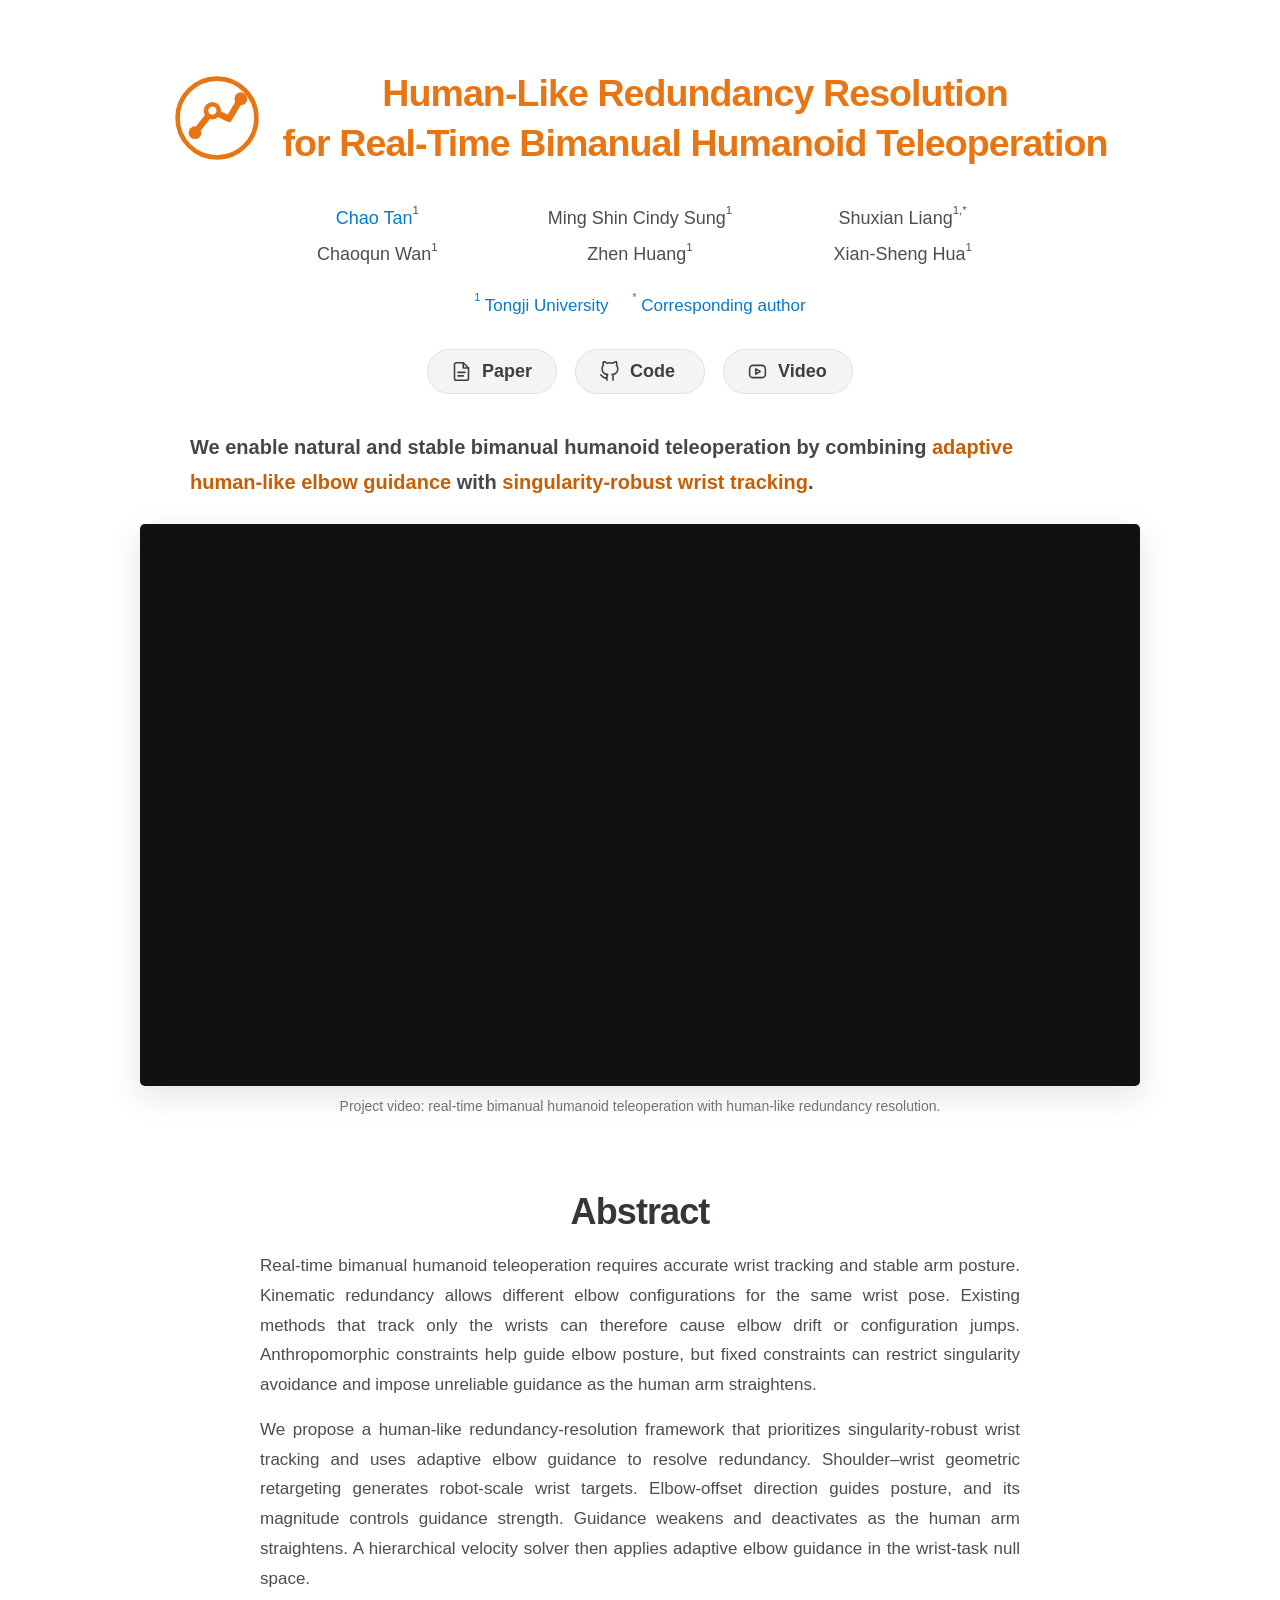
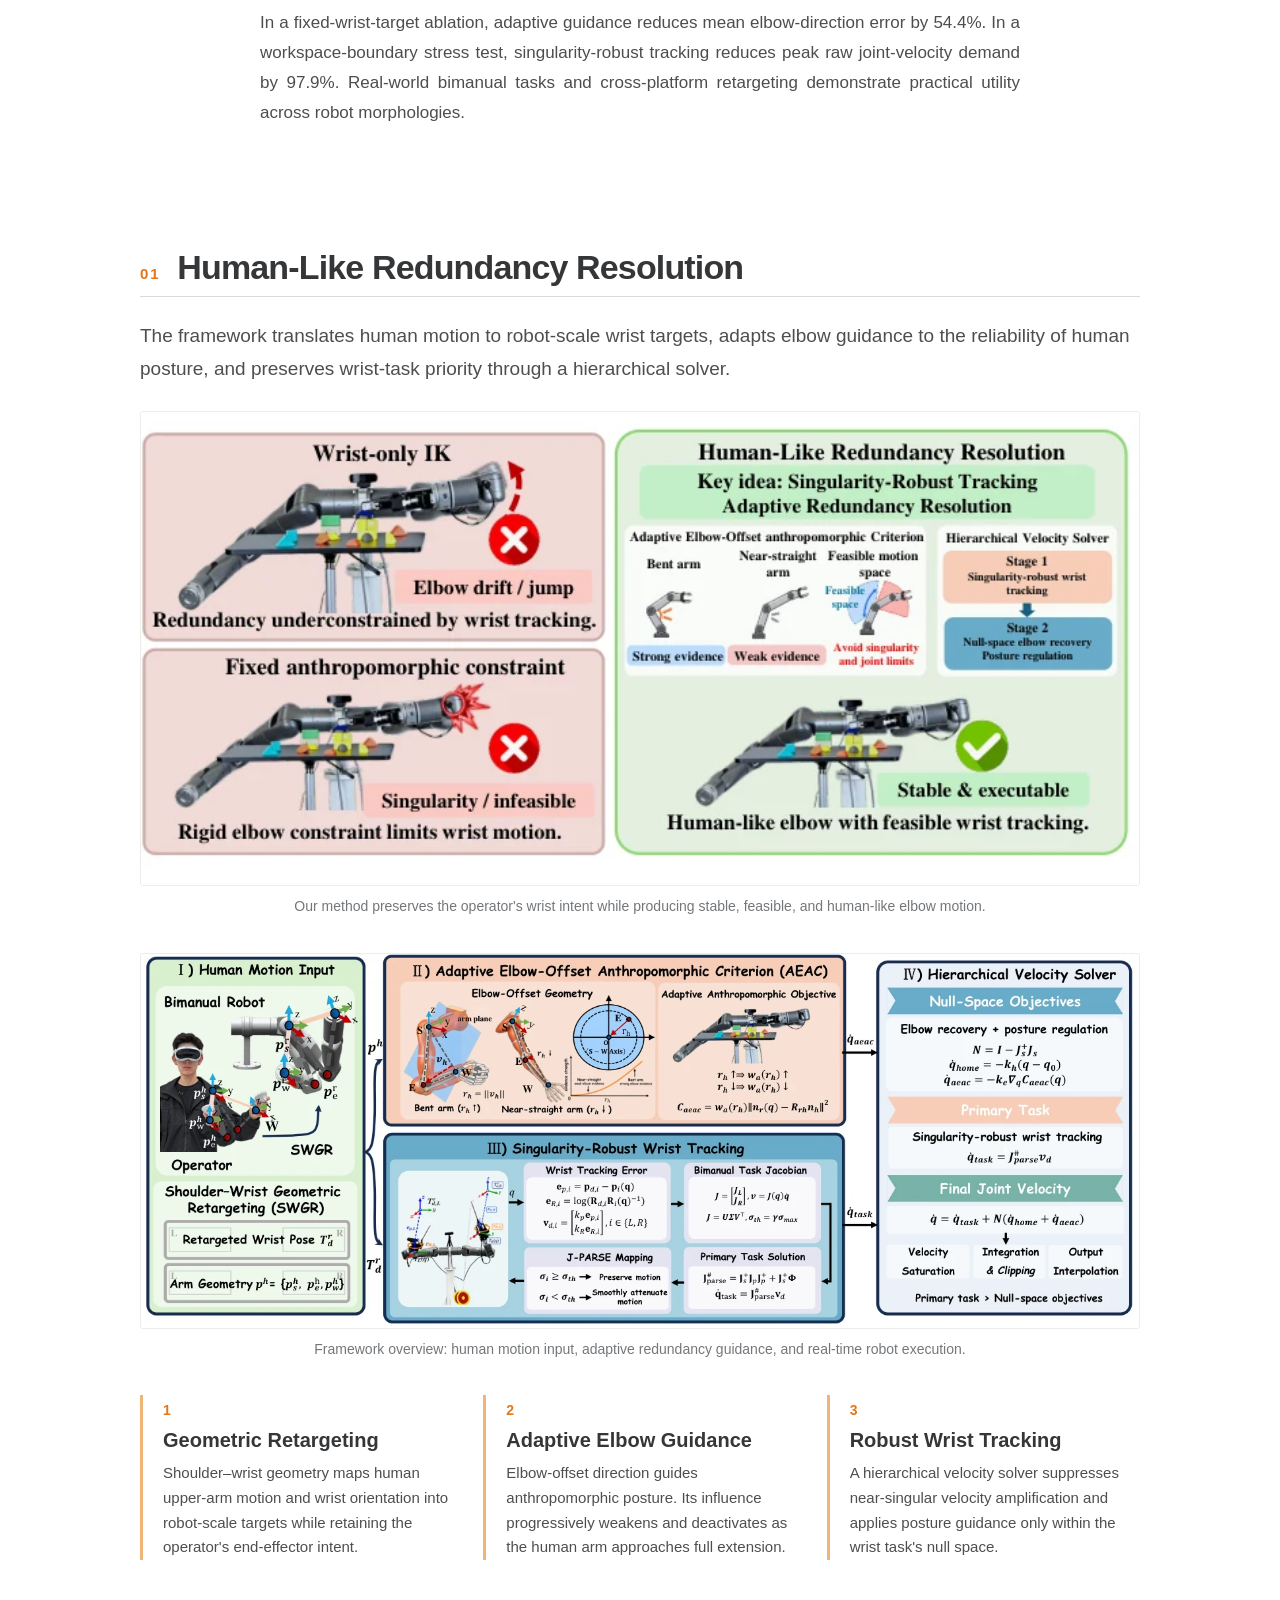
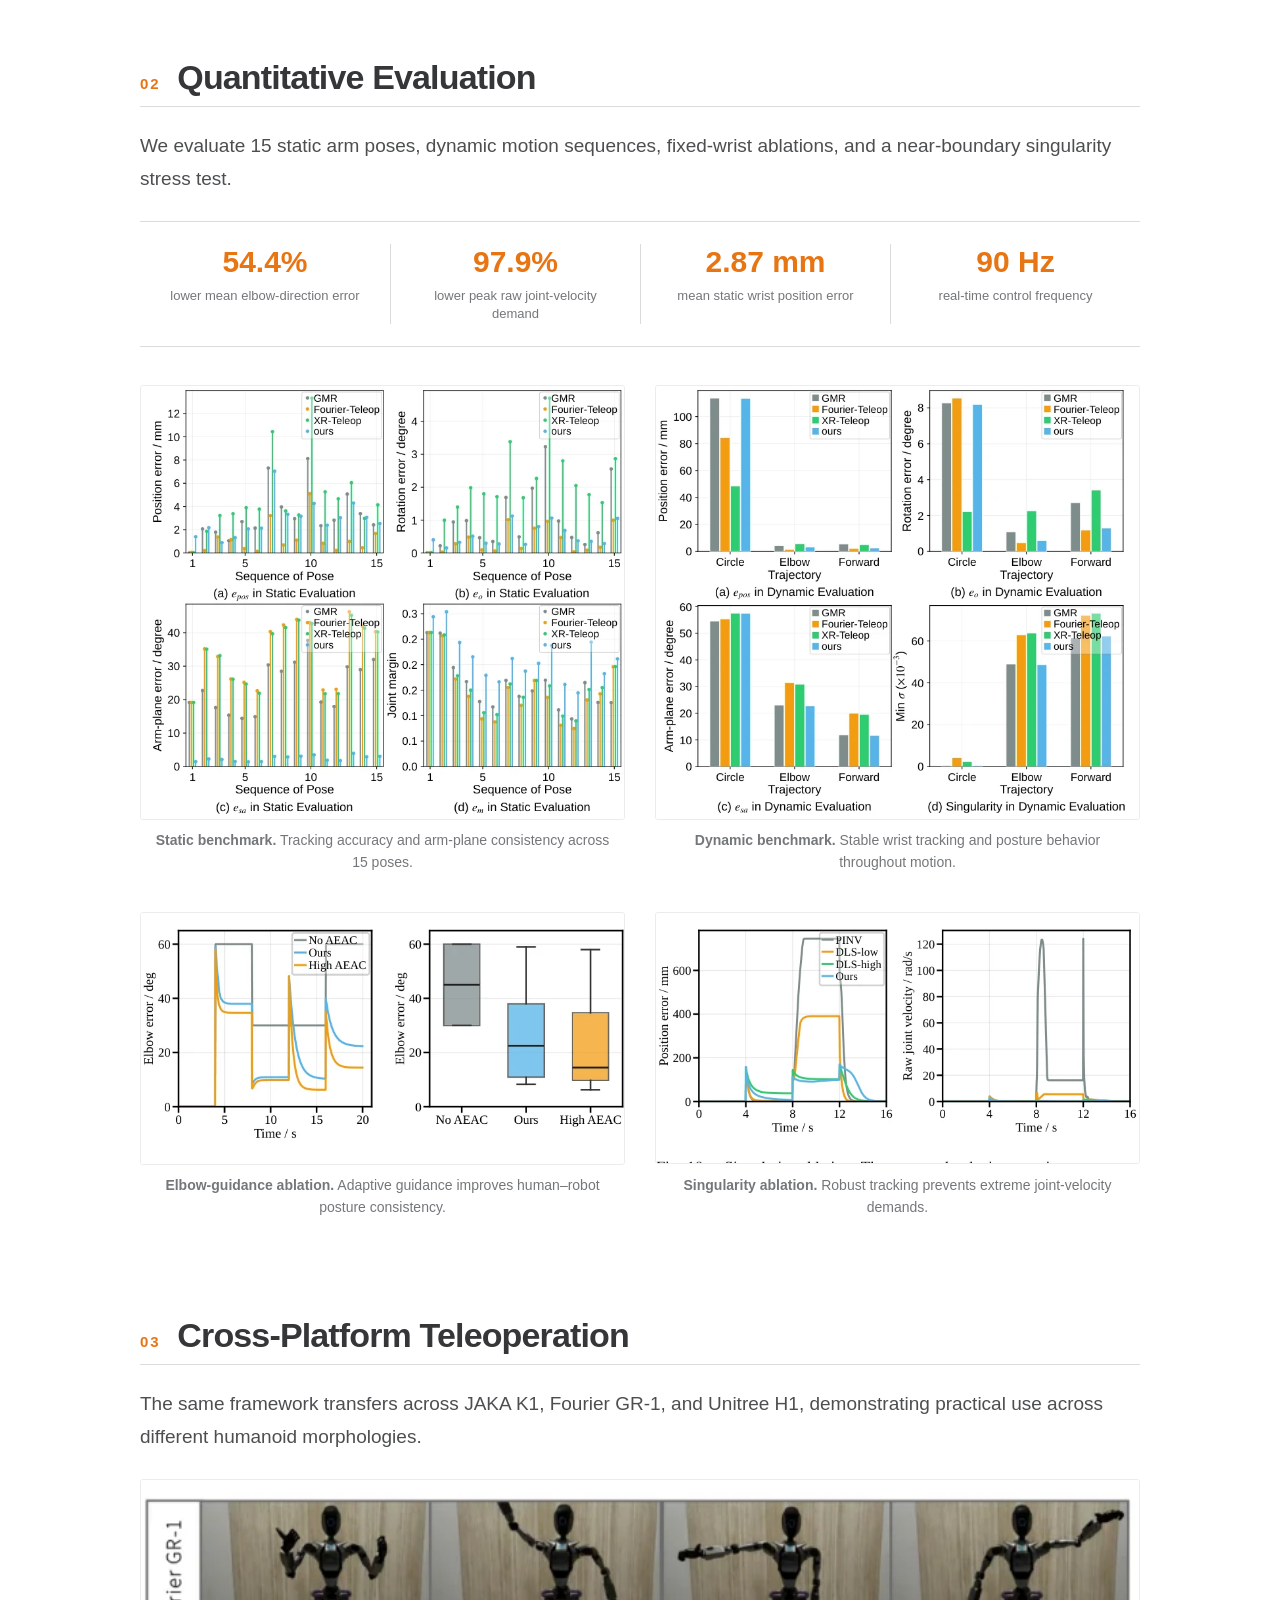
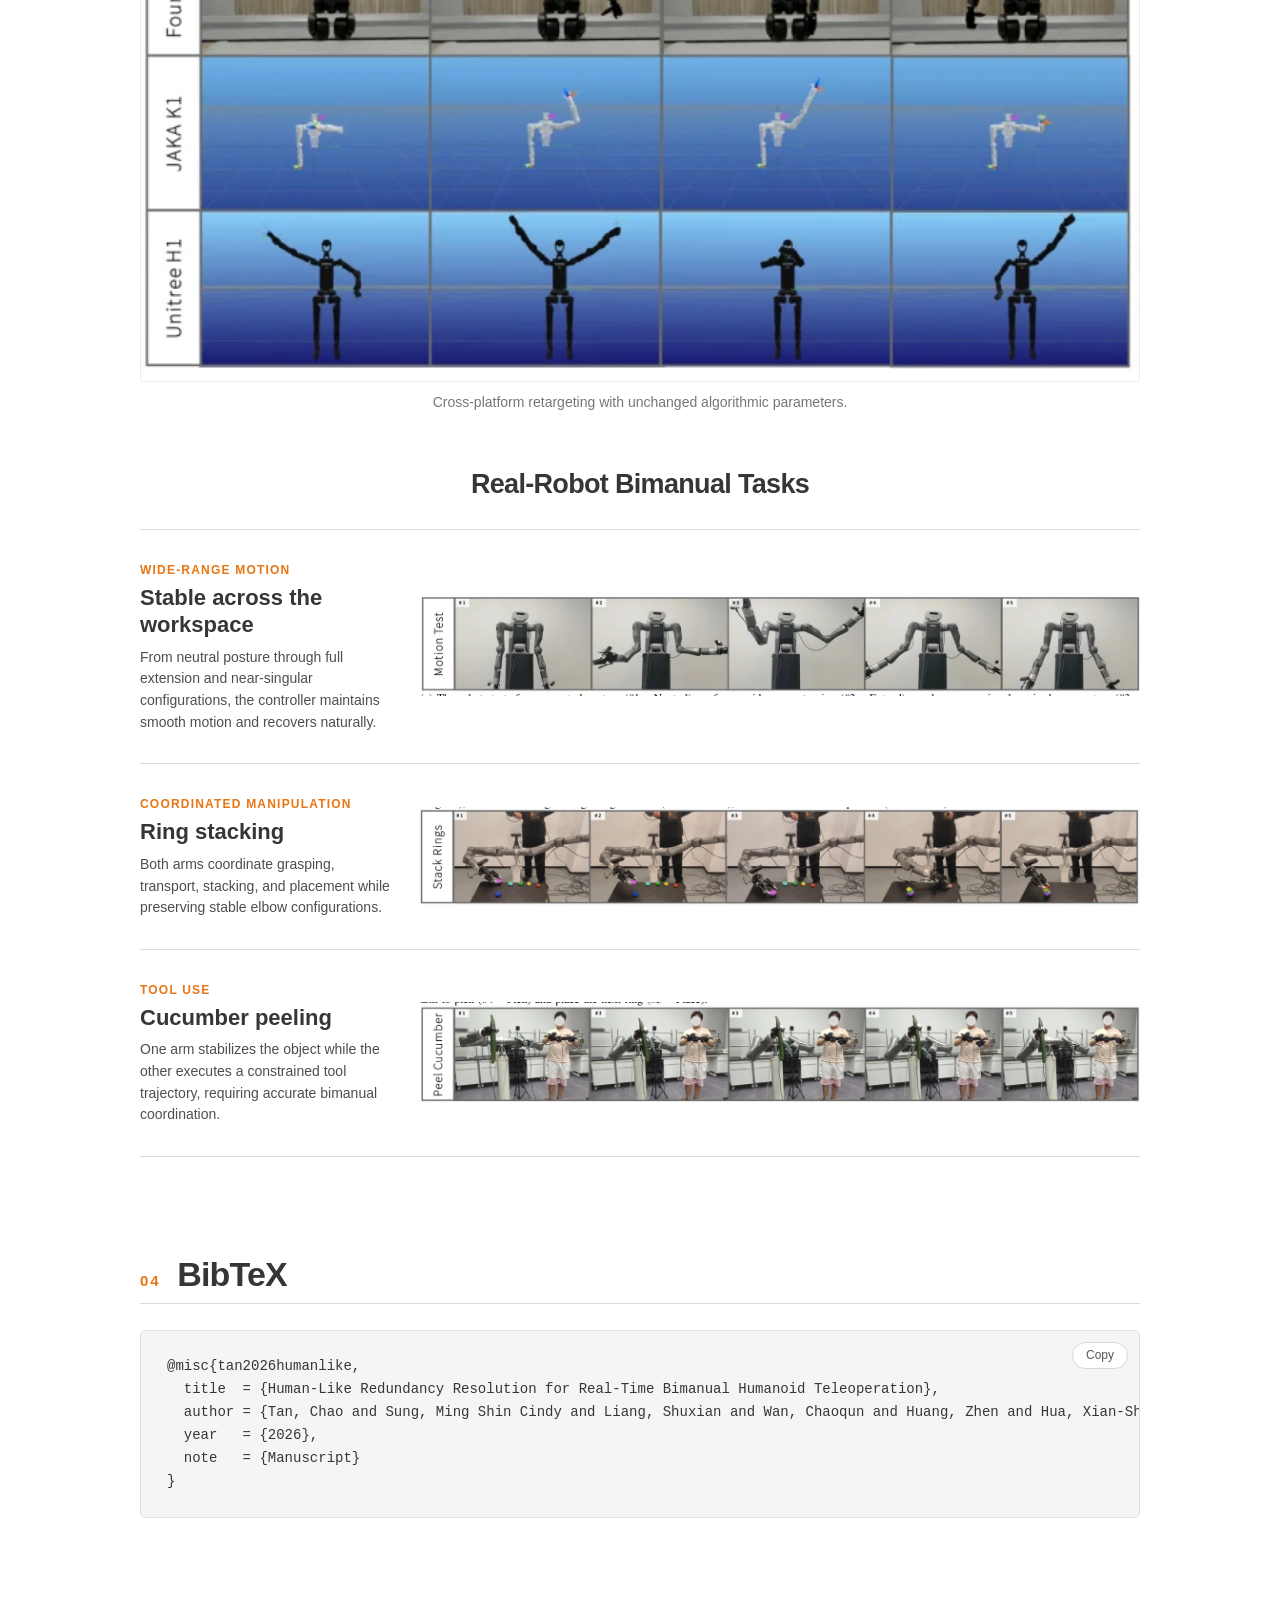
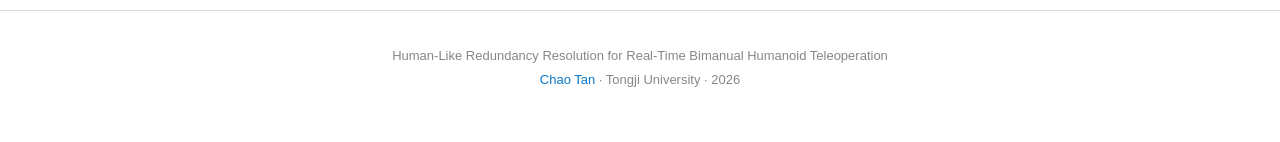
==== projects/human-like-redundancy/index.html @ f8145eb4 "Add project video to research page" ====
<!doctype html>
<html lang="en">
<head>
  <meta charset="utf-8">
  <meta name="viewport" content="width=device-width, initial-scale=1">
  <meta name="description" content="Human-Like Redundancy Resolution for Real-Time Bimanual Humanoid Teleoperation. Adaptive elbow guidance and singularity-robust wrist tracking for humanoid robots.">
  <meta property="og:title" content="Human-Like Redundancy Resolution | Bimanual Humanoid Teleoperation">
  <meta property="og:description" content="Adaptive redundancy resolution, singularity-robust wrist tracking, and real-time bimanual humanoid teleoperation.">
  <meta property="og:type" content="website">
  <meta property="og:image" content="assets/framework.webp">
  <meta property="og:url" content="https://chaotan2003.github.io/projects/human-like-redundancy/">
  <link rel="canonical" href="https://chaotan2003.github.io/projects/human-like-redundancy/">
  <title>Human-Like Redundancy Resolution</title>
  <link rel="stylesheet" href="styles.css">
  <script src="script.js" defer></script>
</head>
<body>
  <header class="hero">
    <div class="page-width">
      <div class="project-title">
        <svg class="project-mark" viewBox="0 0 96 96" role="img" aria-label="Stylized robot arm">
          <circle cx="48" cy="48" r="43" fill="none" stroke="currentColor" stroke-width="5"/>
          <path d="M24 64 43 40l18 9 13-22" fill="none" stroke="currentColor" stroke-width="7" stroke-linecap="round" stroke-linejoin="round"/>
          <circle cx="24" cy="64" r="7" fill="currentColor"/>
          <circle cx="43" cy="40" r="7" fill="white" stroke="currentColor" stroke-width="5"/>
          <circle cx="74" cy="27" r="7" fill="currentColor"/>
        </svg>
        <div>
          <h1>Human-Like Redundancy Resolution</h1>
          <p class="subtitle">for Real-Time Bimanual Humanoid Teleoperation</p>
        </div>
      </div>

      <div class="authors" aria-label="Authors">
        <div><a href="https://chaotan2003.github.io/" target="_blank" rel="noopener">Chao Tan</a><sup>1</sup></div>
        <div>Ming Shin Cindy Sung<sup>1</sup></div>
        <div>Shuxian Liang<sup>1,*</sup></div>
        <div>Chaoqun Wan<sup>1</sup></div>
        <div>Zhen Huang<sup>1</sup></div>
        <div>Xian-Sheng Hua<sup>1</sup></div>
      </div>

      <p class="affiliations"><sup>1</sup> Tongji University <span aria-hidden="true">&nbsp;&nbsp;&nbsp;</span> <sup>*</sup> Corresponding author</p>

      <nav class="publication-links" aria-label="Project resources">
        <a class="resource-button" href="paper.pdf" target="_blank" rel="noopener">
          <svg viewBox="0 0 24 24" aria-hidden="true"><path d="M14 2H6a2 2 0 0 0-2 2v16a2 2 0 0 0 2 2h12a2 2 0 0 0 2-2V8z"/><path d="M14 2v6h6"/><path d="M8 13h8M8 17h6"/></svg>
          <span>Paper</span>
        </a>
        <a class="resource-button" href="https://github.com/IAIE-PhysicalAI/Bimanual-Teleoperation" target="_blank" rel="noopener">
          <svg viewBox="0 0 24 24" aria-hidden="true"><path d="M9 19c-5 1.5-5-2.5-7-3m14 6v-3.87a3.37 3.37 0 0 0-.94-2.61c3.14-.35 6.44-1.54 6.44-7A5.44 5.44 0 0 0 20 4.77 5.07 5.07 0 0 0 19.91 1S18.73.65 16 2.48a13.38 13.38 0 0 0-7 0C6.27.65 5.09 1 5.09 1A5.07 5.07 0 0 0 5 4.77a5.44 5.44 0 0 0-1.5 3.78c0 5.42 3.3 6.61 6.44 7A3.37 3.37 0 0 0 9 18.13V22"/></svg>
          <span>Code</span>
        </a>
        <a class="resource-button" href="https://www.youtube.com/watch?v=6D62ZYvsyHY&t=41s" target="_blank" rel="noopener">
          <svg viewBox="0 0 24 24" aria-hidden="true"><rect x="3" y="5" width="18" height="14" rx="4"/><path d="m10 9 5 3-5 3z"/></svg>
          <span>Video</span>
        </a>
      </nav>

      <p class="paper-lead">We enable natural and stable bimanual humanoid teleoperation by combining <strong>adaptive human-like elbow guidance</strong> with <strong>singularity-robust wrist tracking</strong>.</p>

      <figure class="video-figure" id="video">
        <div class="video-frame">
          <iframe src="https://www.youtube-nocookie.com/embed/6D62ZYvsyHY?start=41&amp;rel=0" title="Human-Like Redundancy Resolution for Real-Time Bimanual Humanoid Teleoperation" loading="lazy" allow="accelerometer; autoplay; clipboard-write; encrypted-media; gyroscope; picture-in-picture; web-share" referrerpolicy="strict-origin-when-cross-origin" allowfullscreen></iframe>
        </div>
        <figcaption>Project video: real-time bimanual humanoid teleoperation with human-like redundancy resolution.</figcaption>
      </figure>
    </div>
  </header>

  <main>
    <section class="abstract-section page-width" id="abstract">
      <h2 class="centered-heading">Abstract</h2>
      <div class="abstract-copy">
        <p>Real-time bimanual humanoid teleoperation requires accurate wrist tracking and stable arm posture. Kinematic redundancy allows different elbow configurations for the same wrist pose. Existing methods that track only the wrists can therefore cause elbow drift or configuration jumps. Anthropomorphic constraints help guide elbow posture, but fixed constraints can restrict singularity avoidance and impose unreliable guidance as the human arm straightens.</p>
        <p>We propose a human-like redundancy-resolution framework that prioritizes singularity-robust wrist tracking and uses adaptive elbow guidance to resolve redundancy. Shoulder&ndash;wrist geometric retargeting generates robot-scale wrist targets. Elbow-offset direction guides posture, and its magnitude controls guidance strength. Guidance weakens and deactivates as the human arm straightens. A hierarchical velocity solver then applies adaptive elbow guidance in the wrist-task null space.</p>
        <p>In a fixed-wrist-target ablation, adaptive guidance reduces mean elbow-direction error by 54.4%. In a workspace-boundary stress test, singularity-robust tracking reduces peak raw joint-velocity demand by 97.9%. Real-world bimanual tasks and cross-platform retargeting demonstrate practical utility across robot morphologies.</p>
      </div>
    </section>

    <section class="content-section page-width" id="method">
      <div class="section-heading">
        <p class="section-index">01</p>
        <h2>Human-Like Redundancy Resolution</h2>
      </div>
      <p class="section-intro">The framework translates human motion to robot-scale wrist targets, adapts elbow guidance to the reliability of human posture, and preserves wrist-task priority through a hierarchical solver.</p>
      <figure class="full-figure">
        <img src="assets/motivation.webp" loading="lazy" alt="Comparison of wrist-only inverse kinematics, fixed anthropomorphic constraints, and the proposed human-like redundancy-resolution method">
        <figcaption>Our method preserves the operator's wrist intent while producing stable, feasible, and human-like elbow motion.</figcaption>
      </figure>
      <figure class="full-figure">
        <img src="assets/framework.webp" loading="lazy" alt="Overview of shoulder-wrist geometric retargeting, adaptive elbow-offset guidance, singularity-robust wrist tracking, and the hierarchical solver">
        <figcaption>Framework overview: human motion input, adaptive redundancy guidance, and real-time robot execution.</figcaption>
      </figure>

      <div class="method-grid">
        <article>
          <span class="method-number">1</span>
          <h3>Geometric Retargeting</h3>
          <p>Shoulder&ndash;wrist geometry maps human upper-arm motion and wrist orientation into robot-scale targets while retaining the operator's end-effector intent.</p>
        </article>
        <article>
          <span class="method-number">2</span>
          <h3>Adaptive Elbow Guidance</h3>
          <p>Elbow-offset direction guides anthropomorphic posture. Its influence progressively weakens and deactivates as the human arm approaches full extension.</p>
        </article>
        <article>
          <span class="method-number">3</span>
          <h3>Robust Wrist Tracking</h3>
          <p>A hierarchical velocity solver suppresses near-singular velocity amplification and applies posture guidance only within the wrist task's null space.</p>
        </article>
      </div>
    </section>

    <section class="content-section page-width" id="results">
      <div class="section-heading">
        <p class="section-index">02</p>
        <h2>Quantitative Evaluation</h2>
      </div>
      <p class="section-intro">We evaluate 15 static arm poses, dynamic motion sequences, fixed-wrist ablations, and a near-boundary singularity stress test.</p>

      <div class="metrics" aria-label="Key results">
        <div><strong>54.4%</strong><span>lower mean elbow-direction error</span></div>
        <div><strong>97.9%</strong><span>lower peak raw joint-velocity demand</span></div>
        <div><strong>2.87 mm</strong><span>mean static wrist position error</span></div>
        <div><strong>90 Hz</strong><span>real-time control frequency</span></div>
      </div>

      <div class="figure-grid">
        <figure>
          <img src="assets/static_benchmarks.webp" loading="lazy" alt="Static position, rotation, arm-plane error, and joint margin plots">
          <figcaption><strong>Static benchmark.</strong> Tracking accuracy and arm-plane consistency across 15 poses.</figcaption>
        </figure>
        <figure>
          <img src="assets/dynamic_benchmarks.webp" loading="lazy" alt="Dynamic position and rotation error, arm-plane error, and singularity margin comparison">
          <figcaption><strong>Dynamic benchmark.</strong> Stable wrist tracking and posture behavior throughout motion.</figcaption>
        </figure>
        <figure>
          <img src="assets/elbow_ablation.webp" loading="lazy" alt="Elbow-direction error ablation plots">
          <figcaption><strong>Elbow-guidance ablation.</strong> Adaptive guidance improves human&ndash;robot posture consistency.</figcaption>
        </figure>
        <figure>
          <img src="assets/singularity_ablation.webp" loading="lazy" alt="Joint-velocity comparison near a singularity">
          <figcaption><strong>Singularity ablation.</strong> Robust tracking prevents extreme joint-velocity demands.</figcaption>
        </figure>
      </div>
    </section>

    <section class="content-section page-width" id="experiments">
      <div class="section-heading">
        <p class="section-index">03</p>
        <h2>Cross-Platform Teleoperation</h2>
      </div>
      <p class="section-intro">The same framework transfers across JAKA K1, Fourier GR-1, and Unitree H1, demonstrating practical use across different humanoid morphologies.</p>
      <figure class="full-figure">
        <img src="assets/cross_platform.webp" loading="lazy" alt="Cross-platform retargeting on Fourier GR-1, JAKA K1, and Unitree H1">
        <figcaption>Cross-platform retargeting with unchanged algorithmic parameters.</figcaption>
      </figure>

      <h3 class="centered-subheading">Real-Robot Bimanual Tasks</h3>
      <div class="demo-list">
        <article class="demo-row">
          <div class="demo-copy">
            <p class="demo-label">Wide-range motion</p>
            <h3>Stable across the workspace</h3>
            <p>From neutral posture through full extension and near-singular configurations, the controller maintains smooth motion and recovers naturally.</p>
          </div>
          <img src="assets/motion_test.webp" loading="lazy" alt="Five stages of a wide-range robot arm motion test">
        </article>
        <article class="demo-row">
          <div class="demo-copy">
            <p class="demo-label">Coordinated manipulation</p>
            <h3>Ring stacking</h3>
            <p>Both arms coordinate grasping, transport, stacking, and placement while preserving stable elbow configurations.</p>
          </div>
          <img src="assets/stack_rings.webp" loading="lazy" alt="Five stages of a bimanual ring-stacking task">
        </article>
        <article class="demo-row">
          <div class="demo-copy">
            <p class="demo-label">Tool use</p>
            <h3>Cucumber peeling</h3>
            <p>One arm stabilizes the object while the other executes a constrained tool trajectory, requiring accurate bimanual coordination.</p>
          </div>
          <img src="assets/peel_cucumber.webp" loading="lazy" alt="Five stages of a bimanual cucumber-peeling task">
        </article>
      </div>
    </section>

    <section class="content-section page-width" id="bibtex">
      <div class="section-heading">
        <p class="section-index">04</p>
        <h2>BibTeX</h2>
      </div>
      <div class="bibtex-wrap">
        <button class="copy-button" type="button" aria-label="Copy BibTeX">Copy</button>
        <pre><code id="bibtex-code">@misc{tan2026humanlike,
  title  = {Human-Like Redundancy Resolution for Real-Time Bimanual Humanoid Teleoperation},
  author = {Tan, Chao and Sung, Ming Shin Cindy and Liang, Shuxian and Wan, Chaoqun and Huang, Zhen and Hua, Xian-Sheng},
  year   = {2026},
  note   = {Manuscript}
}</code></pre>
      </div>
    </section>
  </main>

  <footer class="footer">
    <div class="page-width">
      <p>Human-Like Redundancy Resolution for Real-Time Bimanual Humanoid Teleoperation</p>
      <p><a href="https://chaotan2003.github.io/" target="_blank" rel="noopener">Chao Tan</a> · Tongji University · 2026</p>
    </div>
  </footer>
</body>
</html>
---- projects/human-like-redundancy/styles.css ----
:root {
  --accent: #e87513;
  --accent-dark: #c75d05;
  --link: #0878c9;
  --ink: #343638;
  --body: #4c4e50;
  --muted: #74777a;
  --line: #d9dbdd;
  --soft: #f5f5f4;
  --page: 1000px;
}

* { box-sizing: border-box; }

html { scroll-behavior: smooth; }

body {
  margin: 0;
  color: var(--body);
  background: #fff;
  font-family: Arial, "Helvetica Neue", Helvetica, sans-serif;
  font-size: 17px;
  line-height: 1.75;
  -webkit-font-smoothing: antialiased;
}

a {
  color: var(--link);
  text-decoration: none;
}

a:hover { text-decoration: underline; }

img {
  display: block;
  max-width: 100%;
}

sup {
  position: relative;
  top: -0.25em;
  font-size: 0.64em;
  line-height: 0;
}

.page-width {
  width: min(var(--page), calc(100% - 48px));
  margin-inline: auto;
}

.hero { padding: 72px 0 30px; }

.project-title {
  display: flex;
  align-items: center;
  justify-content: center;
  gap: 22px;
  color: var(--accent);
  text-align: center;
}

.project-mark {
  width: 88px;
  height: 88px;
  flex: 0 0 auto;
}

h1 {
  margin: 0;
  font-size: clamp(2rem, 3.2vw, 2.35rem);
  font-weight: 700;
  letter-spacing: -0.025em;
  line-height: 1.12;
}

.subtitle {
  margin: 8px 0 0;
  font-size: clamp(2rem, 3.2vw, 2.35rem);
  font-weight: 700;
  letter-spacing: -0.025em;
  line-height: 1.12;
}

.authors {
  display: grid;
  grid-template-columns: repeat(3, minmax(0, 1fr));
  gap: 12px 28px;
  max-width: 760px;
  margin: 42px auto 0;
  font-size: 18px;
  line-height: 1.35;
  text-align: center;
}

.affiliations {
  margin: 24px 0 0;
  color: var(--link);
  font-size: 17px;
  text-align: center;
}

.publication-links {
  display: flex;
  flex-wrap: wrap;
  justify-content: center;
  gap: 18px;
  margin: 28px 0 0;
}

.resource-button {
  display: inline-flex;
  align-items: center;
  gap: 10px;
  min-width: 130px;
  padding: 9px 23px;
  border: 1px solid #e0e1e2;
  border-radius: 999px;
  color: #3d3e40;
  background: #f4f4f3;
  font-size: 18px;
  font-weight: 600;
  line-height: 1.4;
  transition: transform 160ms ease, background 160ms ease, box-shadow 160ms ease;
}

.resource-button:hover {
  transform: translateY(-1px);
  background: #fff;
  box-shadow: 0 6px 18px rgba(20, 24, 28, 0.1);
  text-decoration: none;
}

.resource-button svg {
  width: 21px;
  height: 21px;
  fill: none;
  stroke: currentColor;
  stroke-width: 1.8;
  stroke-linecap: round;
  stroke-linejoin: round;
}

.paper-lead {
  max-width: 900px;
  margin: 36px auto 24px;
  color: #454749;
  font-size: 20px;
  font-weight: 700;
  line-height: 1.75;
  text-align: left;
}

.paper-lead strong { color: var(--accent-dark); }

figure { margin: 0; }

.video-figure { scroll-margin-top: 24px; }

.video-frame {
  position: relative;
  overflow: hidden;
  aspect-ratio: 16 / 9;
  border-radius: 5px;
  background: #101112;
  box-shadow: 0 10px 32px rgba(20, 24, 28, 0.12);
}

.video-frame iframe {
  position: absolute;
  inset: 0;
  width: 100%;
  height: 100%;
  border: 0;
}

figcaption {
  padding: 10px 14px 0;
  color: var(--muted);
  font-size: 14px;
  line-height: 1.55;
  text-align: center;
}

.abstract-section { padding: 42px 0 58px; }

.centered-heading,
.centered-subheading {
  margin: 0;
  color: var(--ink);
  font-size: 36px;
  font-weight: 800;
  letter-spacing: -0.025em;
  line-height: 1.2;
  text-align: center;
}

.abstract-copy {
  width: min(760px, 100%);
  margin: 18px auto 0;
  color: #4c4e4e;
  text-align: justify;
}

.abstract-copy p { margin: 0 0 15px; }

.content-section {
  padding: 46px 0 50px;
  scroll-margin-top: 24px;
}

.section-heading {
  display: flex;
  align-items: baseline;
  gap: 17px;
  padding-bottom: 7px;
  border-bottom: 1px solid var(--line);
}

.section-heading h2 {
  margin: 0;
  color: var(--ink);
  font-size: 34px;
  font-weight: 800;
  letter-spacing: -0.025em;
  line-height: 1.25;
}

.section-index {
  margin: 0;
  color: var(--accent);
  font-size: 15px;
  font-weight: 800;
  letter-spacing: 0.12em;
}

.section-intro {
  margin: 22px 0 26px;
  font-size: 19px;
  line-height: 1.75;
}

.full-figure { margin: 24px 0 35px; }

.full-figure img {
  width: 100%;
  border: 1px solid #ececeb;
  border-radius: 3px;
}

.method-grid {
  display: grid;
  grid-template-columns: repeat(3, minmax(0, 1fr));
  gap: 30px;
  margin-top: 30px;
}

.method-grid article {
  position: relative;
  padding-left: 20px;
  border-left: 3px solid #f0b579;
}

.method-number {
  color: var(--accent);
  font-size: 14px;
  font-weight: 800;
}

.method-grid h3 {
  margin: 2px 0 8px;
  color: var(--ink);
  font-size: 20px;
  line-height: 1.3;
}

.method-grid p {
  margin: 0;
  font-size: 15px;
  line-height: 1.65;
}

.metrics {
  display: grid;
  grid-template-columns: repeat(4, minmax(0, 1fr));
  margin: 26px 0 38px;
  padding: 22px 0;
  border-block: 1px solid var(--line);
}

.metrics div {
  padding: 0 18px;
  text-align: center;
}

.metrics div + div { border-left: 1px solid var(--line); }

.metrics strong {
  display: block;
  color: var(--accent);
  font-size: 30px;
  line-height: 1.2;
}

.metrics span {
  display: block;
  margin-top: 7px;
  color: var(--muted);
  font-size: 13px;
  line-height: 1.4;
}

.figure-grid {
  display: grid;
  grid-template-columns: repeat(2, minmax(0, 1fr));
  gap: 38px 30px;
}

.figure-grid figure {
  display: flex;
  flex-direction: column;
}

.figure-grid img {
  width: 100%;
  border: 1px solid #ececeb;
  border-radius: 3px;
}

.figure-grid figcaption { margin-top: auto; }

.centered-subheading {
  margin-top: 54px;
  font-size: 27px;
}

.demo-list {
  margin-top: 28px;
  border-top: 1px solid var(--line);
}

.demo-row {
  display: grid;
  grid-template-columns: 250px 1fr;
  gap: 30px;
  align-items: center;
  padding: 30px 0;
  border-bottom: 1px solid var(--line);
}

.demo-row img {
  width: 100%;
  border-radius: 3px;
}

.demo-label {
  margin: 0 0 3px;
  color: var(--accent);
  font-size: 12px;
  font-weight: 800;
  letter-spacing: 0.1em;
  text-transform: uppercase;
}

.demo-copy h3 {
  margin: 0 0 8px;
  color: var(--ink);
  font-size: 22px;
  line-height: 1.25;
}

.demo-copy p:last-child {
  margin: 0;
  font-size: 14px;
  line-height: 1.55;
}

.bibtex-wrap {
  position: relative;
  margin-top: 26px;
}

.bibtex-wrap pre {
  overflow-x: auto;
  margin: 0;
  padding: 24px 26px;
  border: 1px solid #e0e1e2;
  border-radius: 5px;
  color: #343638;
  background: var(--soft);
  font-size: 14px;
  line-height: 1.65;
}

.bibtex-wrap code {
  font-family: "SFMono-Regular", Consolas, "Liberation Mono", Menlo, monospace;
}

.copy-button {
  position: absolute;
  top: 12px;
  right: 12px;
  padding: 5px 13px;
  border: 1px solid #d5d6d6;
  border-radius: 999px;
  color: #55585a;
  background: #fff;
  font: inherit;
  font-size: 12px;
  line-height: 1.3;
  cursor: pointer;
}

.copy-button:hover { background: #fafafa; }

.copy-button:focus-visible,
.resource-button:focus-visible,
a:focus-visible {
  outline: 3px solid rgba(8, 120, 201, 0.28);
  outline-offset: 3px;
}

.footer {
  margin-top: 42px;
  padding: 32px 0 42px;
  border-top: 1px solid var(--line);
  color: #858789;
  font-size: 13px;
  line-height: 1.6;
  text-align: center;
}

.footer p { margin: 3px 0; }

@media (max-width: 800px) {
  .hero { padding-top: 48px; }
  .project-mark { width: 70px; height: 70px; }
  .authors { max-width: 600px; }
  .method-grid { grid-template-columns: 1fr; gap: 22px; }
  .metrics { grid-template-columns: repeat(2, 1fr); row-gap: 22px; }
  .metrics div:nth-child(3) { border-left: 0; }
  .metrics div:nth-child(n + 3) { padding-top: 22px; border-top: 1px solid var(--line); }
  .demo-row { grid-template-columns: 1fr; gap: 18px; }
  .demo-copy { max-width: 560px; }
}

@media (max-width: 600px) {
  body { font-size: 16px; }
  .page-width { width: min(100% - 30px, var(--page)); }
  .hero { padding-top: 34px; }
  .project-title { display: block; }
  .project-mark { width: 60px; height: 60px; margin-bottom: 12px; }
  h1 { font-size: 1.65rem; }
  .subtitle { margin-top: 8px; font-size: 1.65rem; }
  .authors { grid-template-columns: repeat(2, minmax(0, 1fr)); gap: 13px 15px; margin-top: 32px; font-size: 15px; }
  .affiliations { font-size: 14px; }
  .publication-links { gap: 12px; }
  .resource-button { min-width: 118px; padding: 8px 19px; font-size: 16px; }
  .paper-lead { margin-top: 28px; font-size: 17px; line-height: 1.65; }
  .video-figure figcaption { text-align: left; }
  .abstract-section, .content-section { padding-block: 34px; }
  .centered-heading { font-size: 30px; }
  .abstract-copy { text-align: left; }
  .section-heading { gap: 11px; }
  .section-heading h2 { font-size: 27px; }
  .section-intro { font-size: 17px; }
  .metrics strong { font-size: 25px; }
  .metrics div { padding-inline: 10px; }
  .figure-grid { grid-template-columns: 1fr; gap: 32px; }
  .centered-subheading { margin-top: 40px; font-size: 24px; }
  .demo-row { padding-block: 24px; }
  .bibtex-wrap pre { padding: 48px 18px 20px; font-size: 12px; }
}

@media (prefers-reduced-motion: reduce) {
  html { scroll-behavior: auto; }
  .resource-button { transition: none; }
}
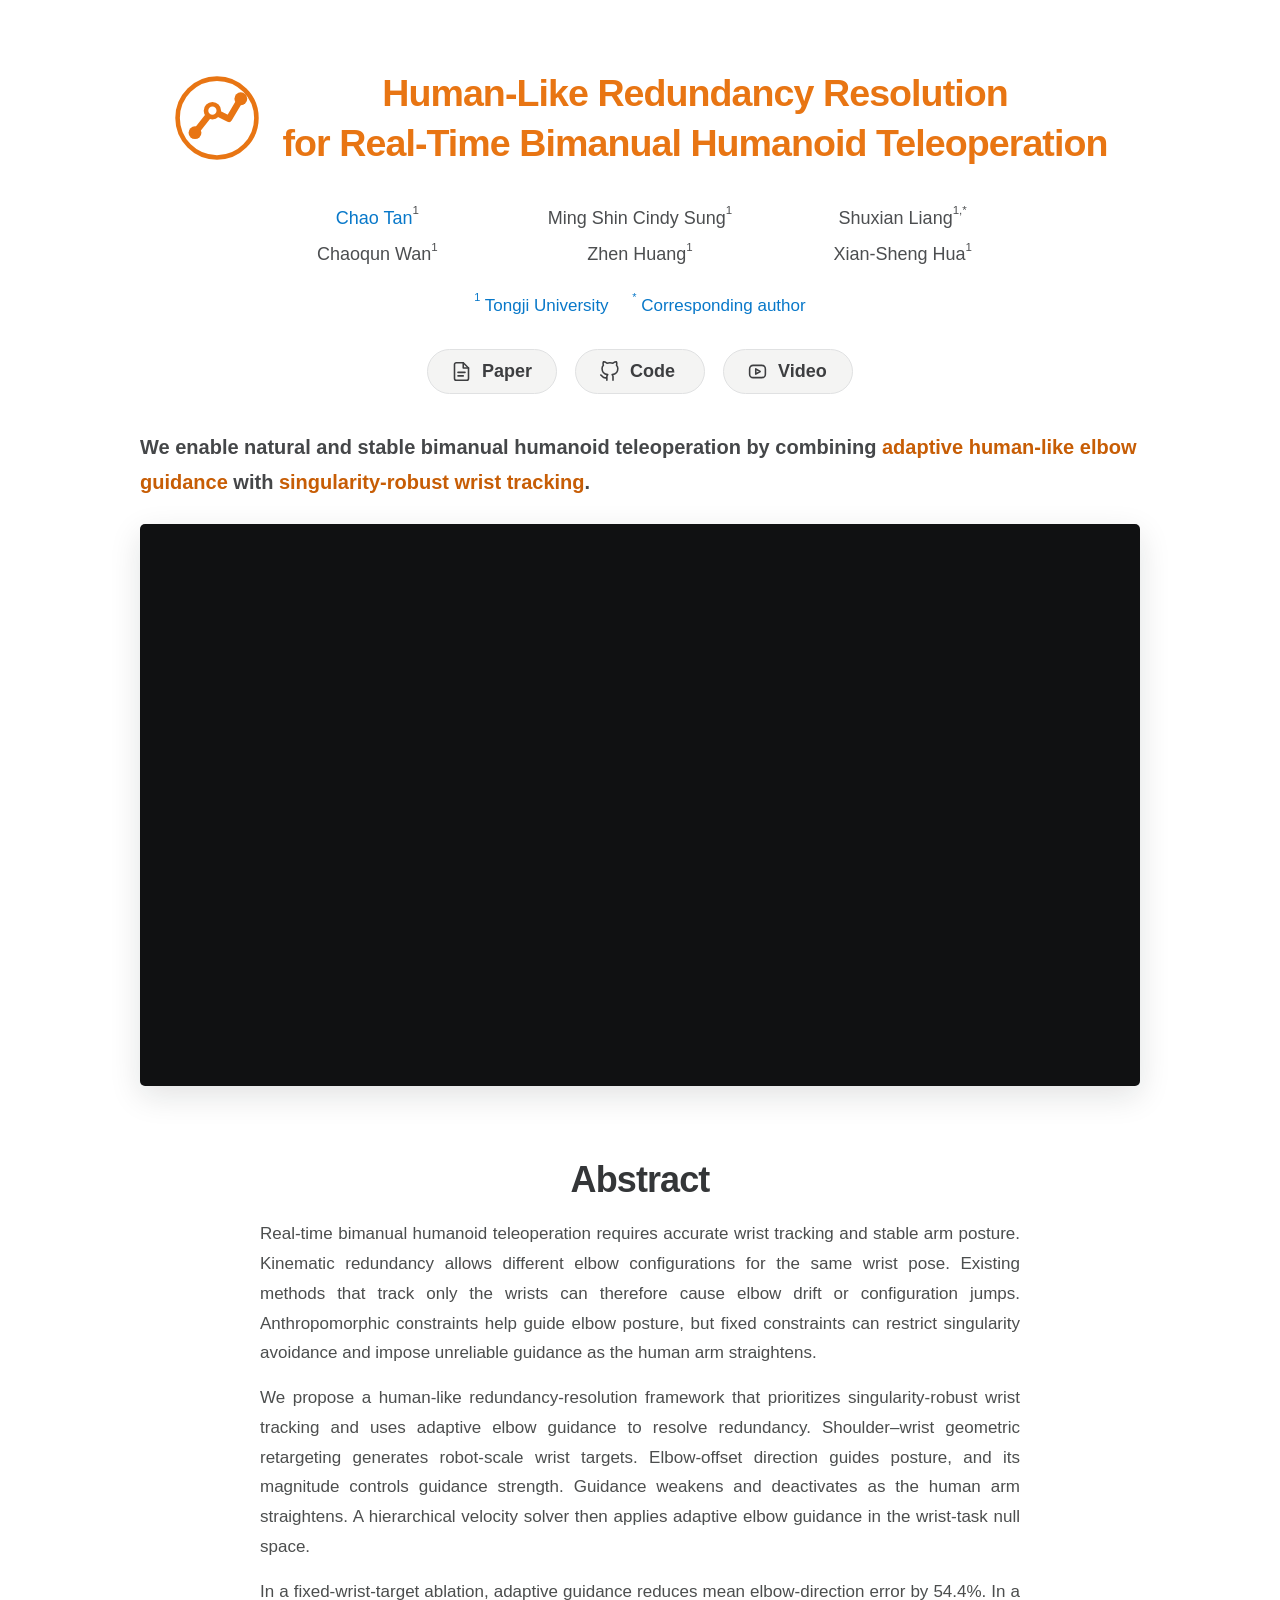
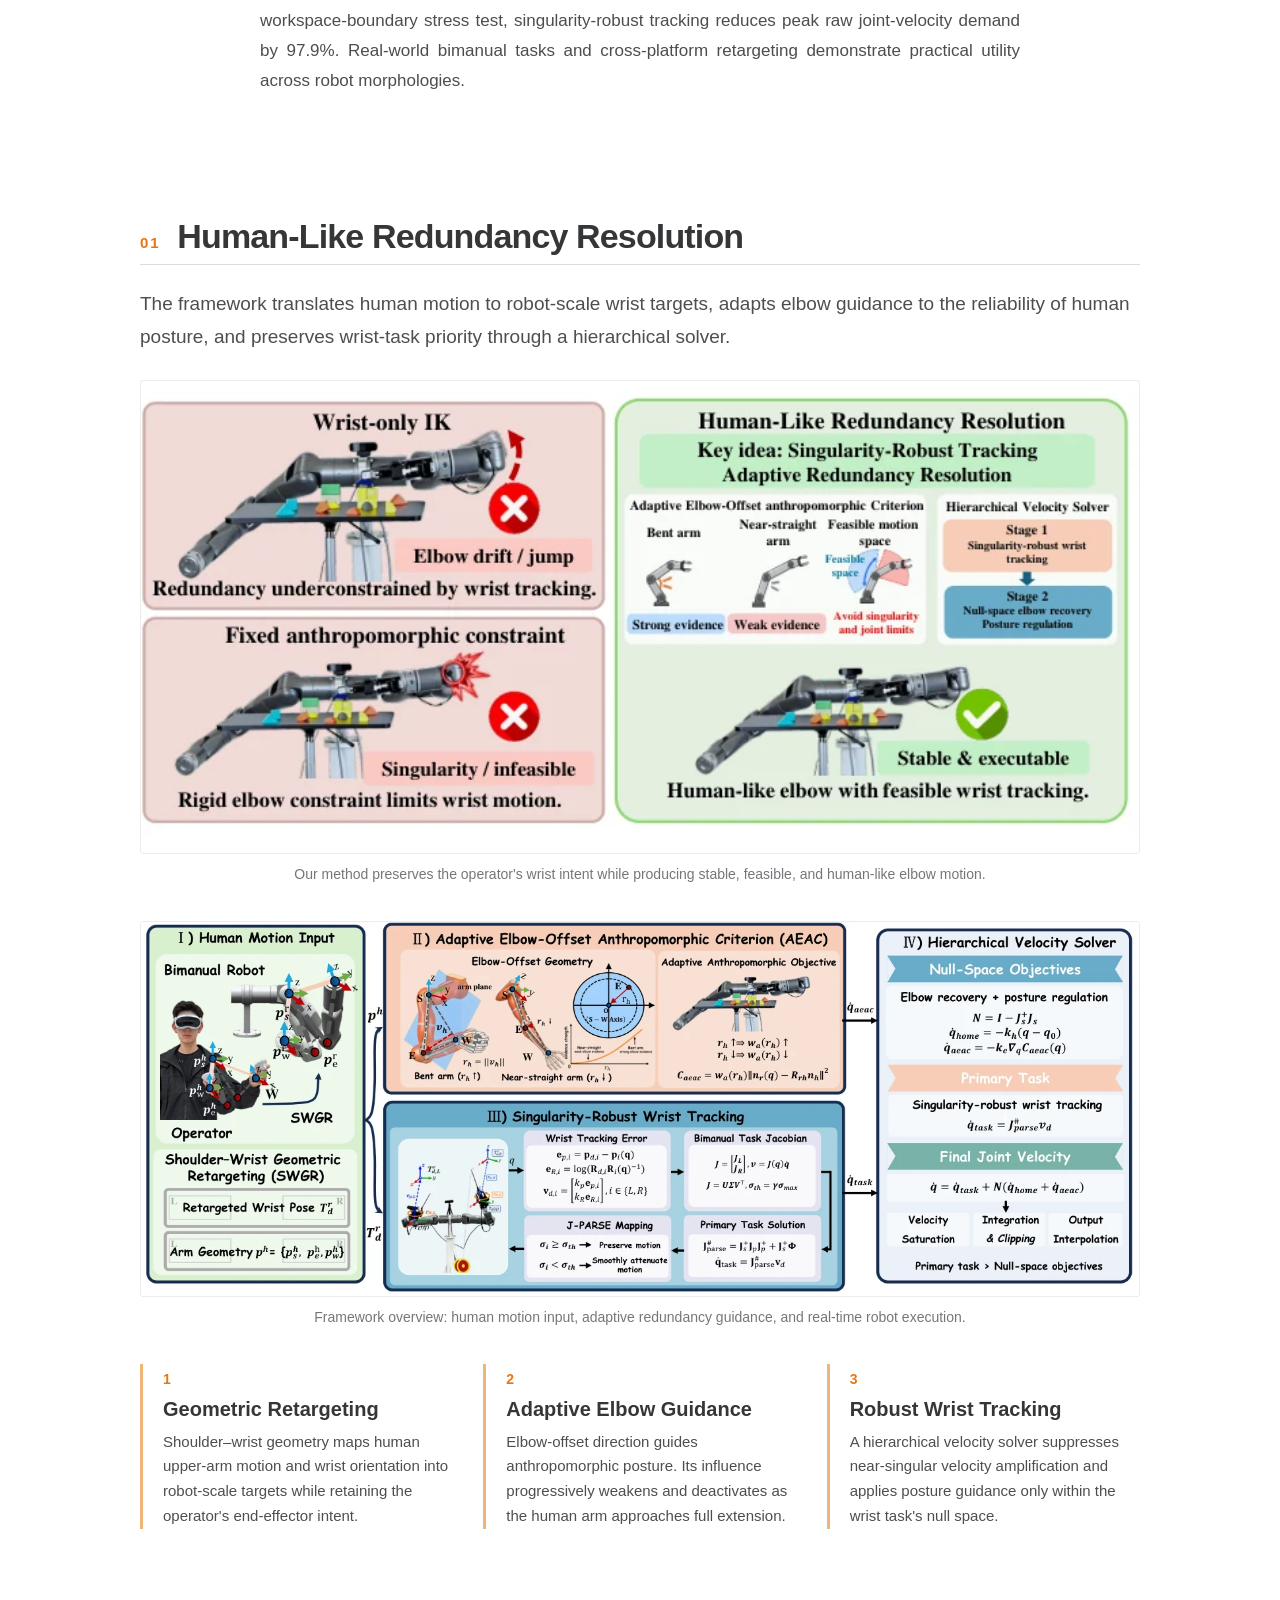
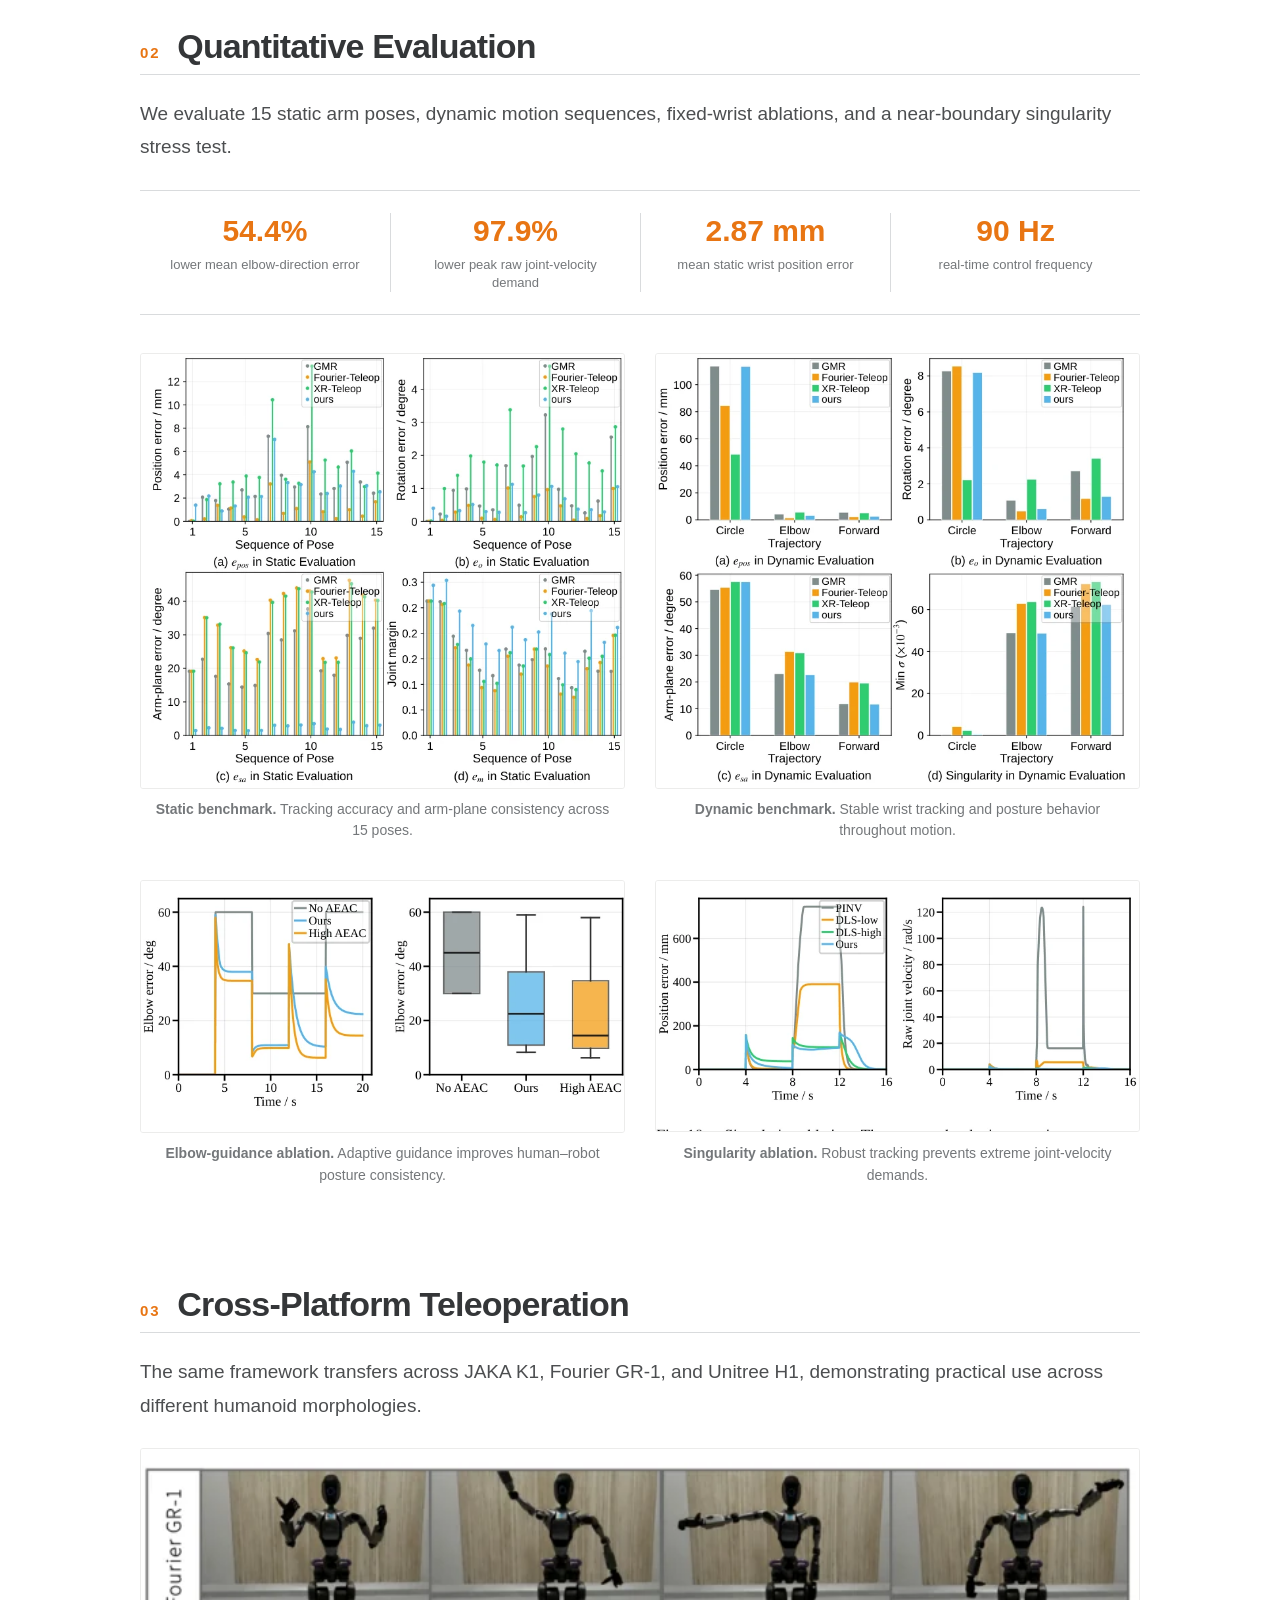
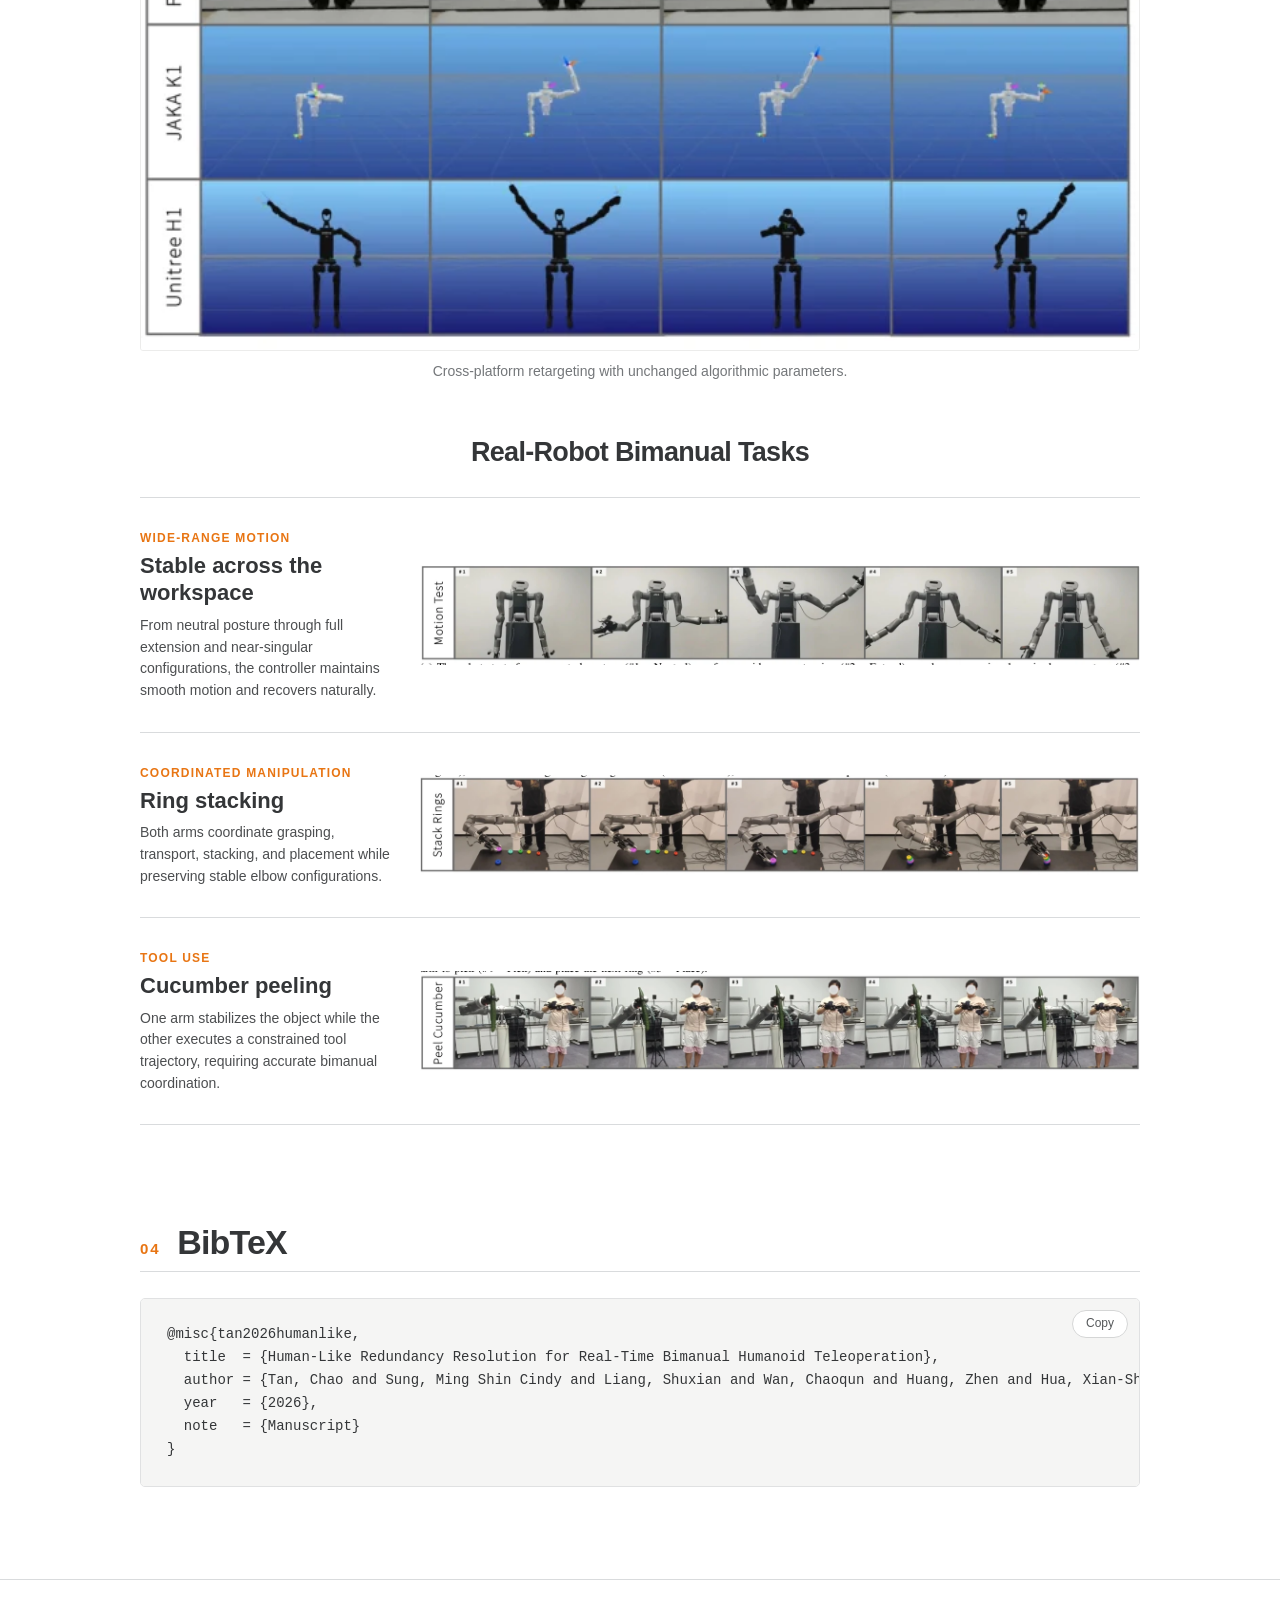
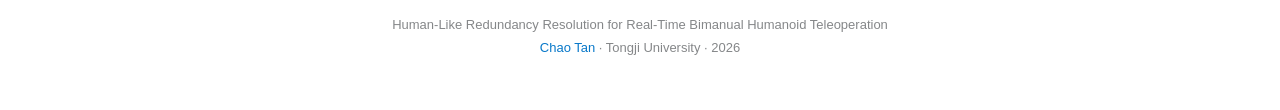
==== commit cf73a05e: "Align project summary with video" ====
--- a/projects/human-like-redundancy/index.html
+++ b/projects/human-like-redundancy/index.html
@@ -63,7 +63,6 @@
         <div class="video-frame">
           <iframe src="https://www.youtube-nocookie.com/embed/6D62ZYvsyHY?start=41&amp;rel=0" title="Human-Like Redundancy Resolution for Real-Time Bimanual Humanoid Teleoperation" loading="lazy" allow="accelerometer; autoplay; clipboard-write; encrypted-media; gyroscope; picture-in-picture; web-share" referrerpolicy="strict-origin-when-cross-origin" allowfullscreen></iframe>
         </div>
-        <figcaption>Project video: real-time bimanual humanoid teleoperation with human-like redundancy resolution.</figcaption>
       </figure>
     </div>
   </header>
--- a/projects/human-like-redundancy/styles.css
+++ b/projects/human-like-redundancy/styles.css
@@ -141,7 +141,7 @@
 }
 
 .paper-lead {
-  max-width: 900px;
+  width: 100%;
   margin: 36px auto 24px;
   color: #454749;
   font-size: 20px;
@@ -456,7 +456,6 @@
   .publication-links { gap: 12px; }
   .resource-button { min-width: 118px; padding: 8px 19px; font-size: 16px; }
   .paper-lead { margin-top: 28px; font-size: 17px; line-height: 1.65; }
-  .video-figure figcaption { text-align: left; }
   .abstract-section, .content-section { padding-block: 34px; }
   .centered-heading { font-size: 30px; }
   .abstract-copy { text-align: left; }
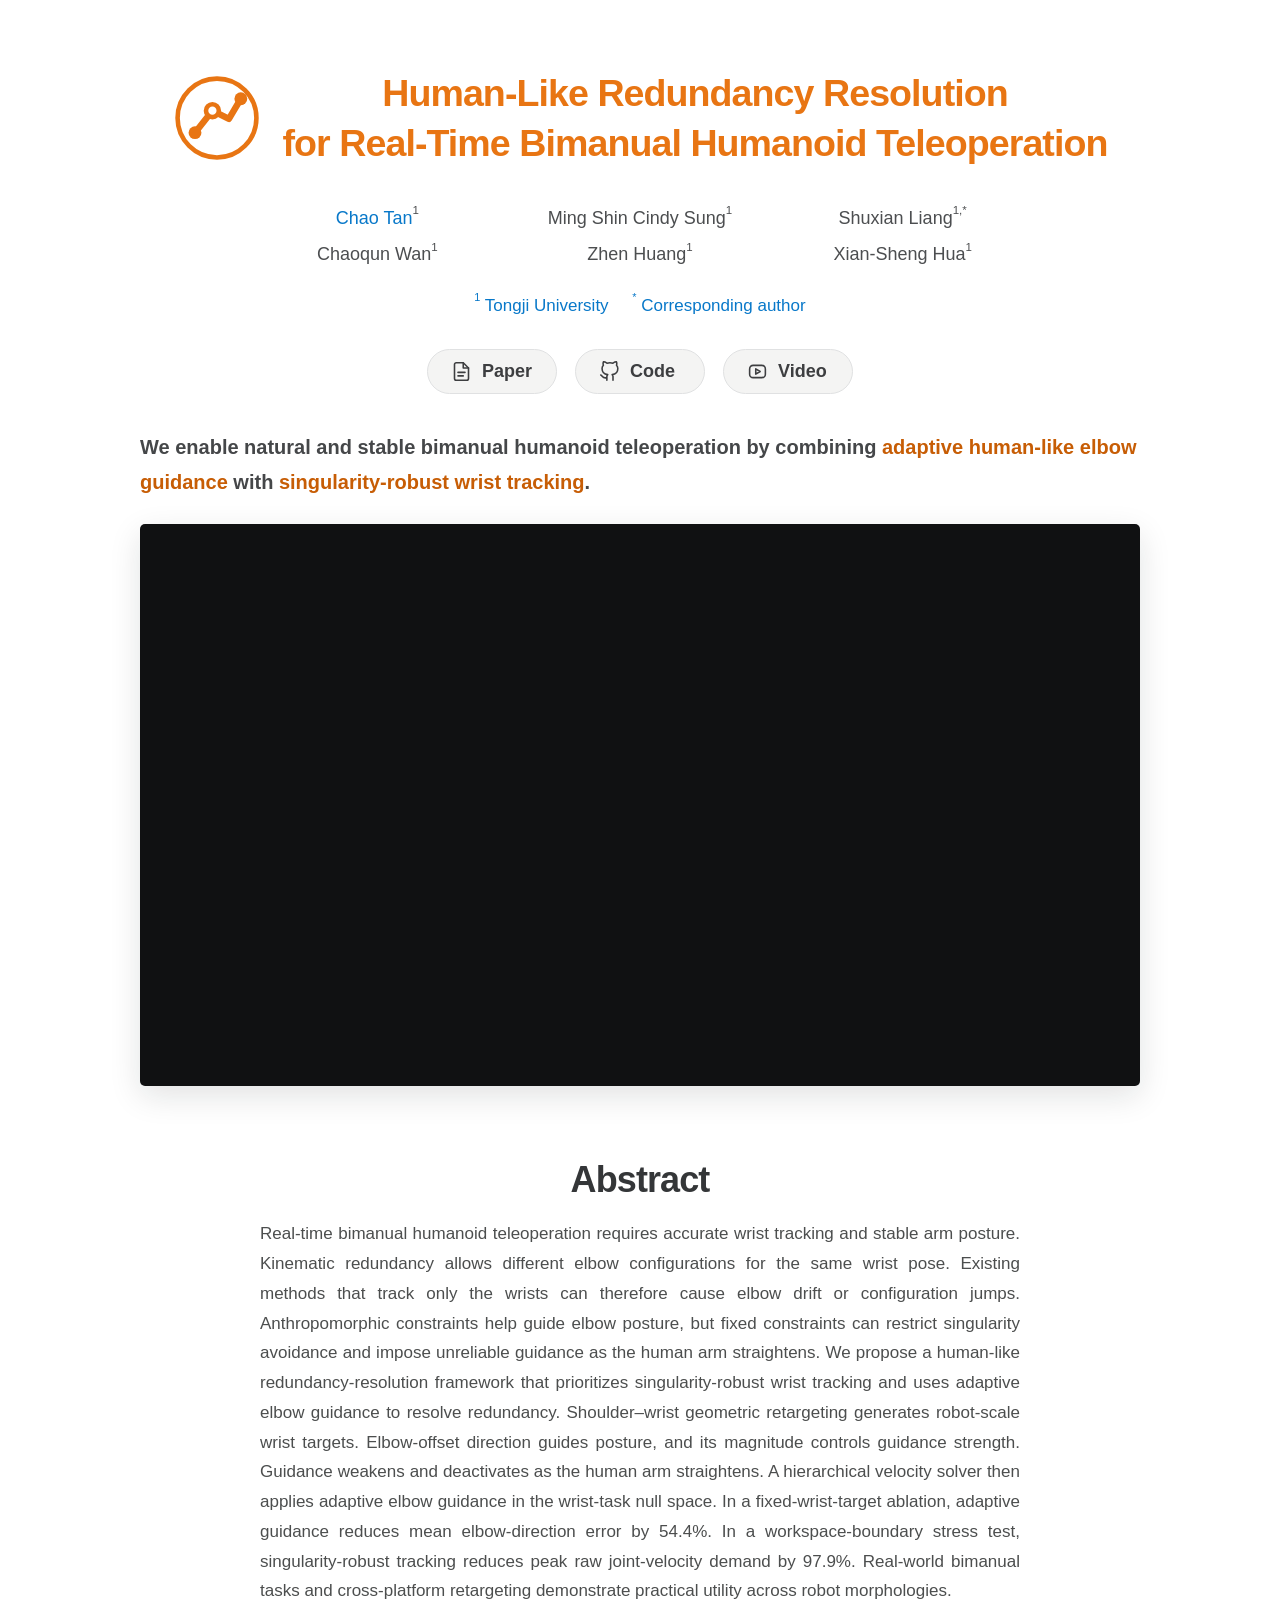
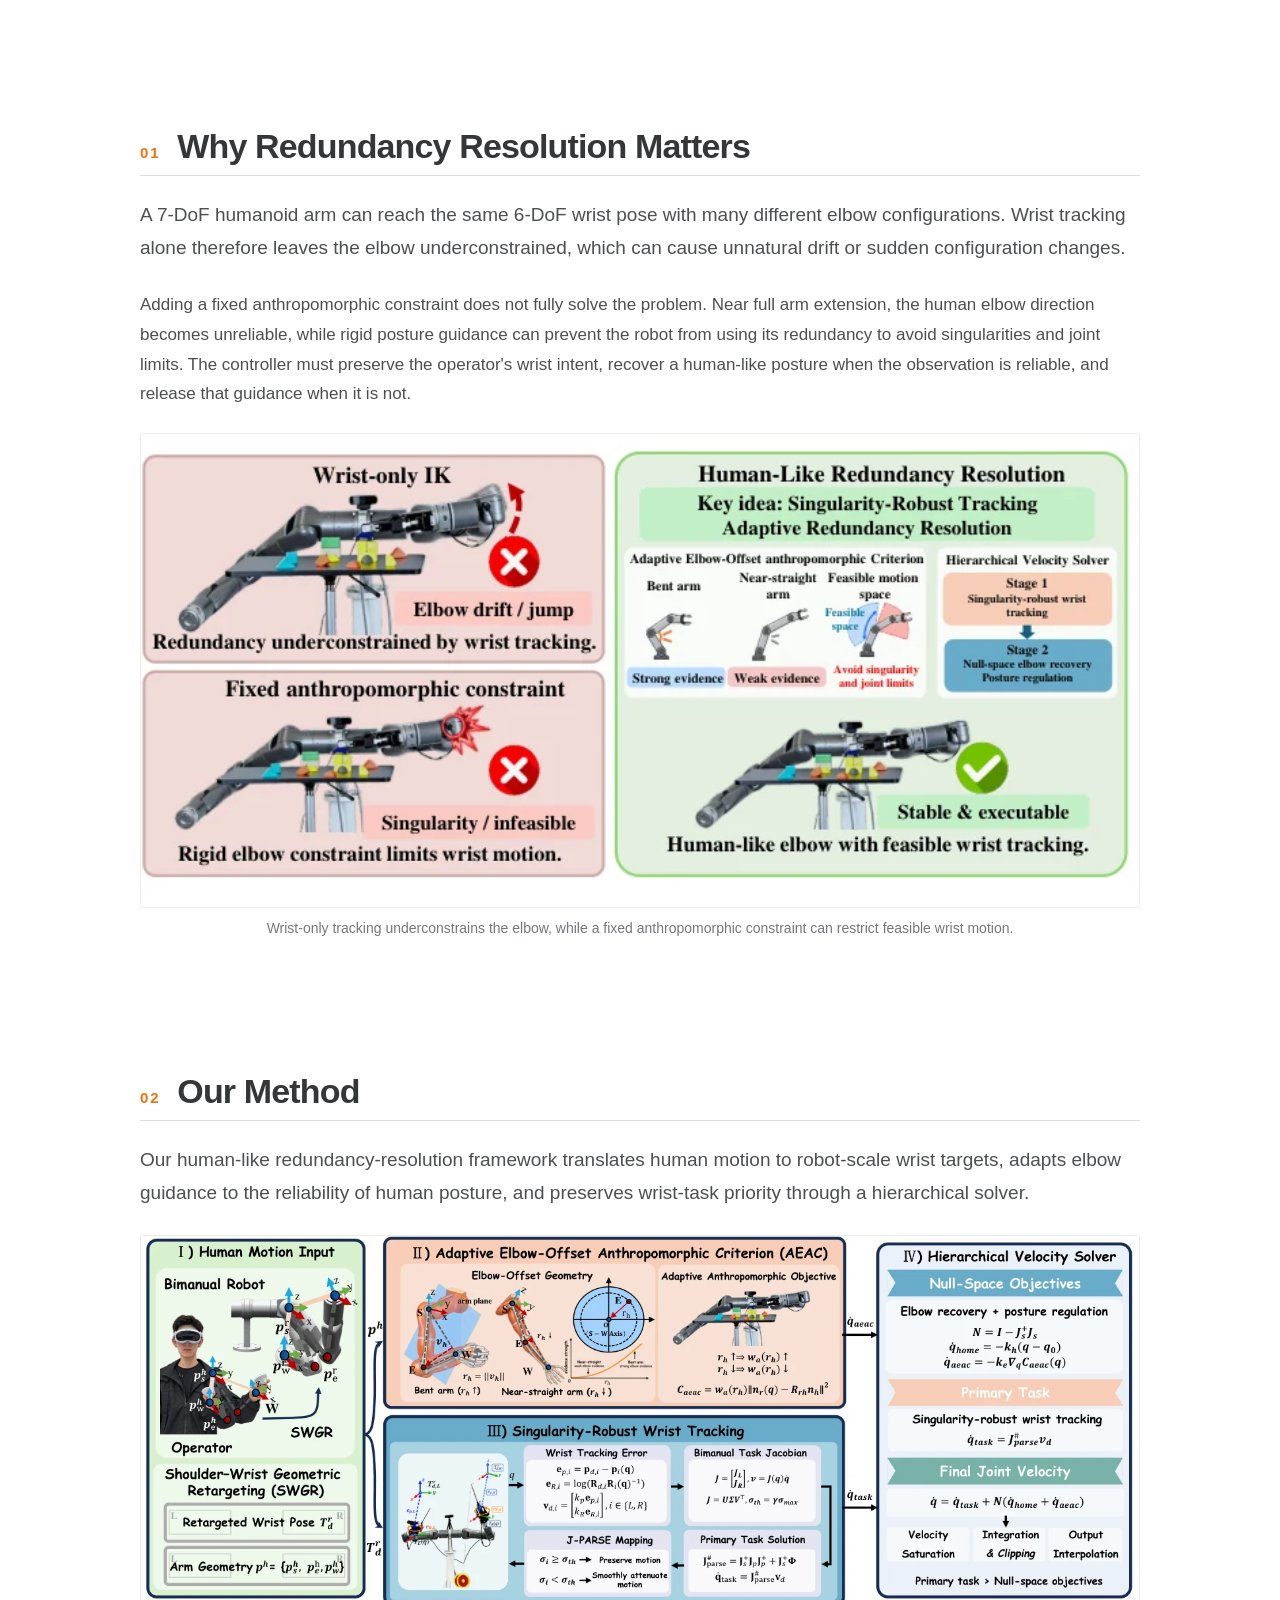
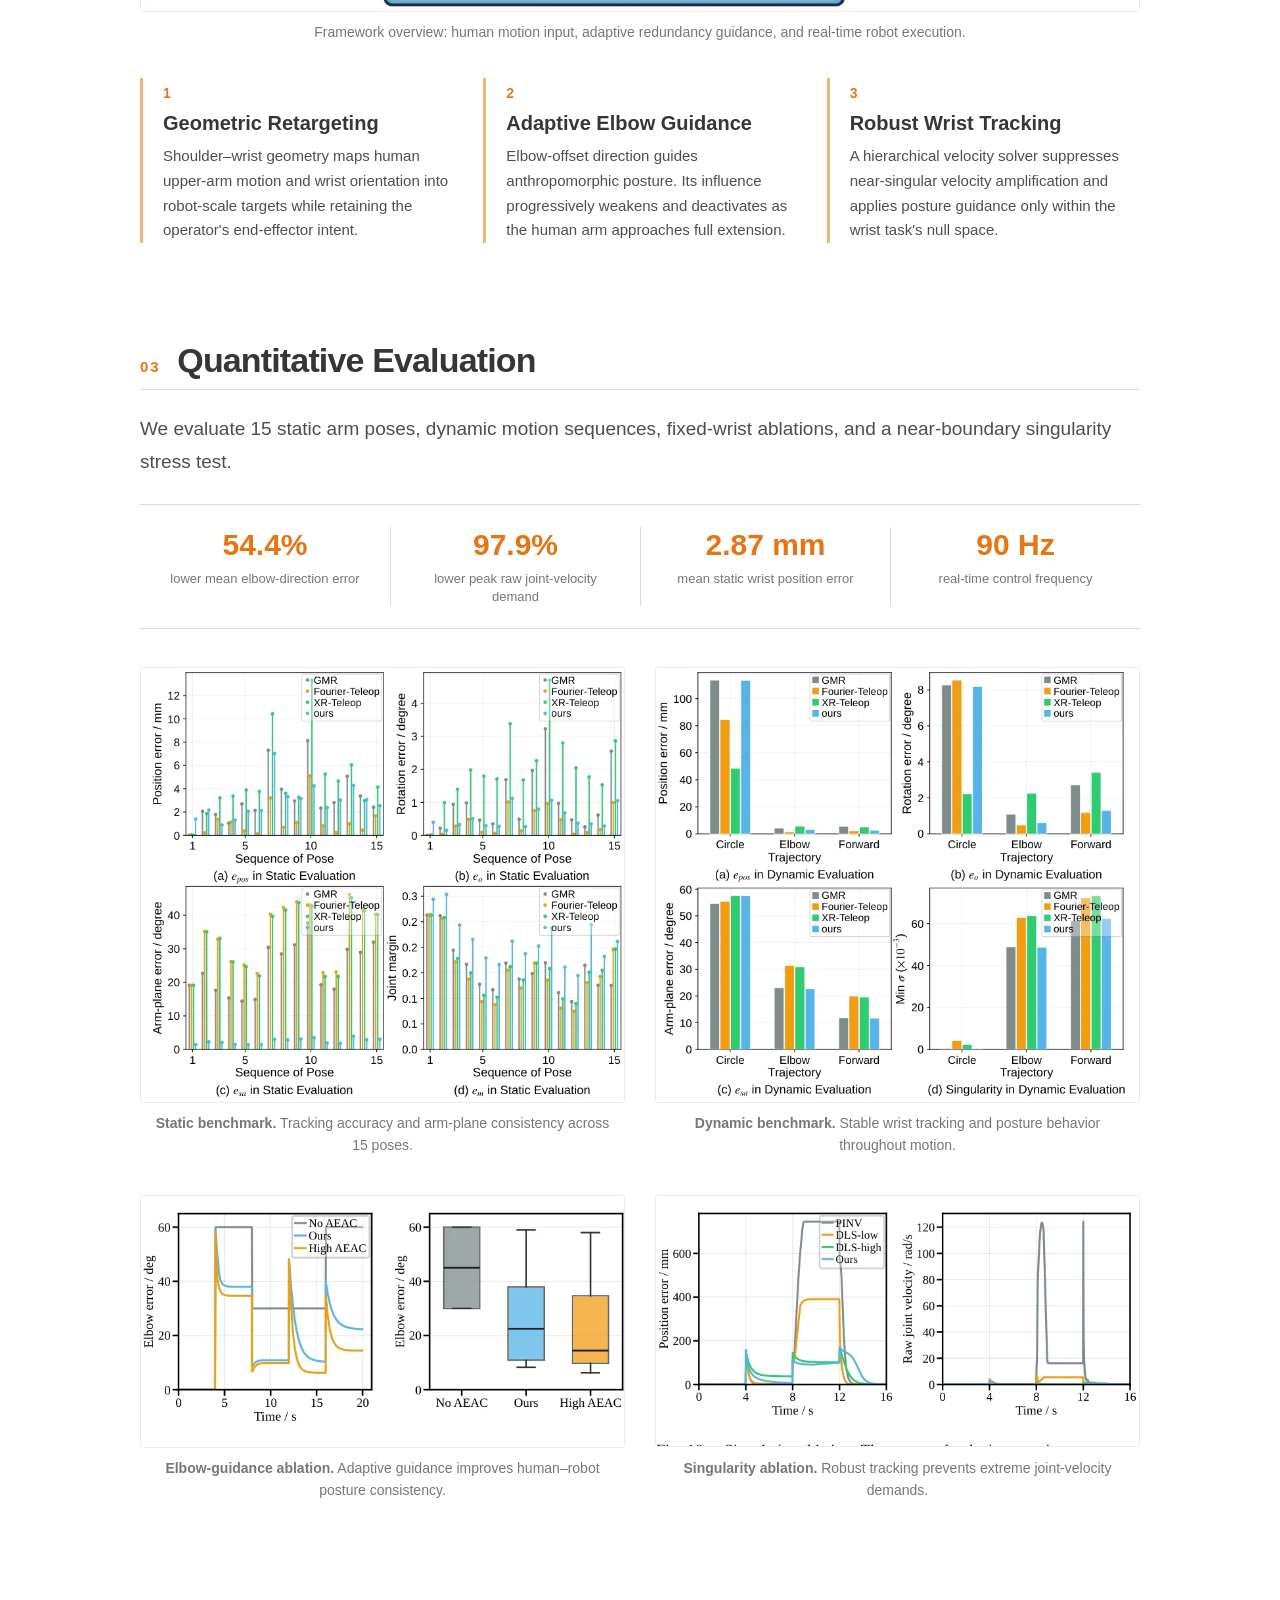
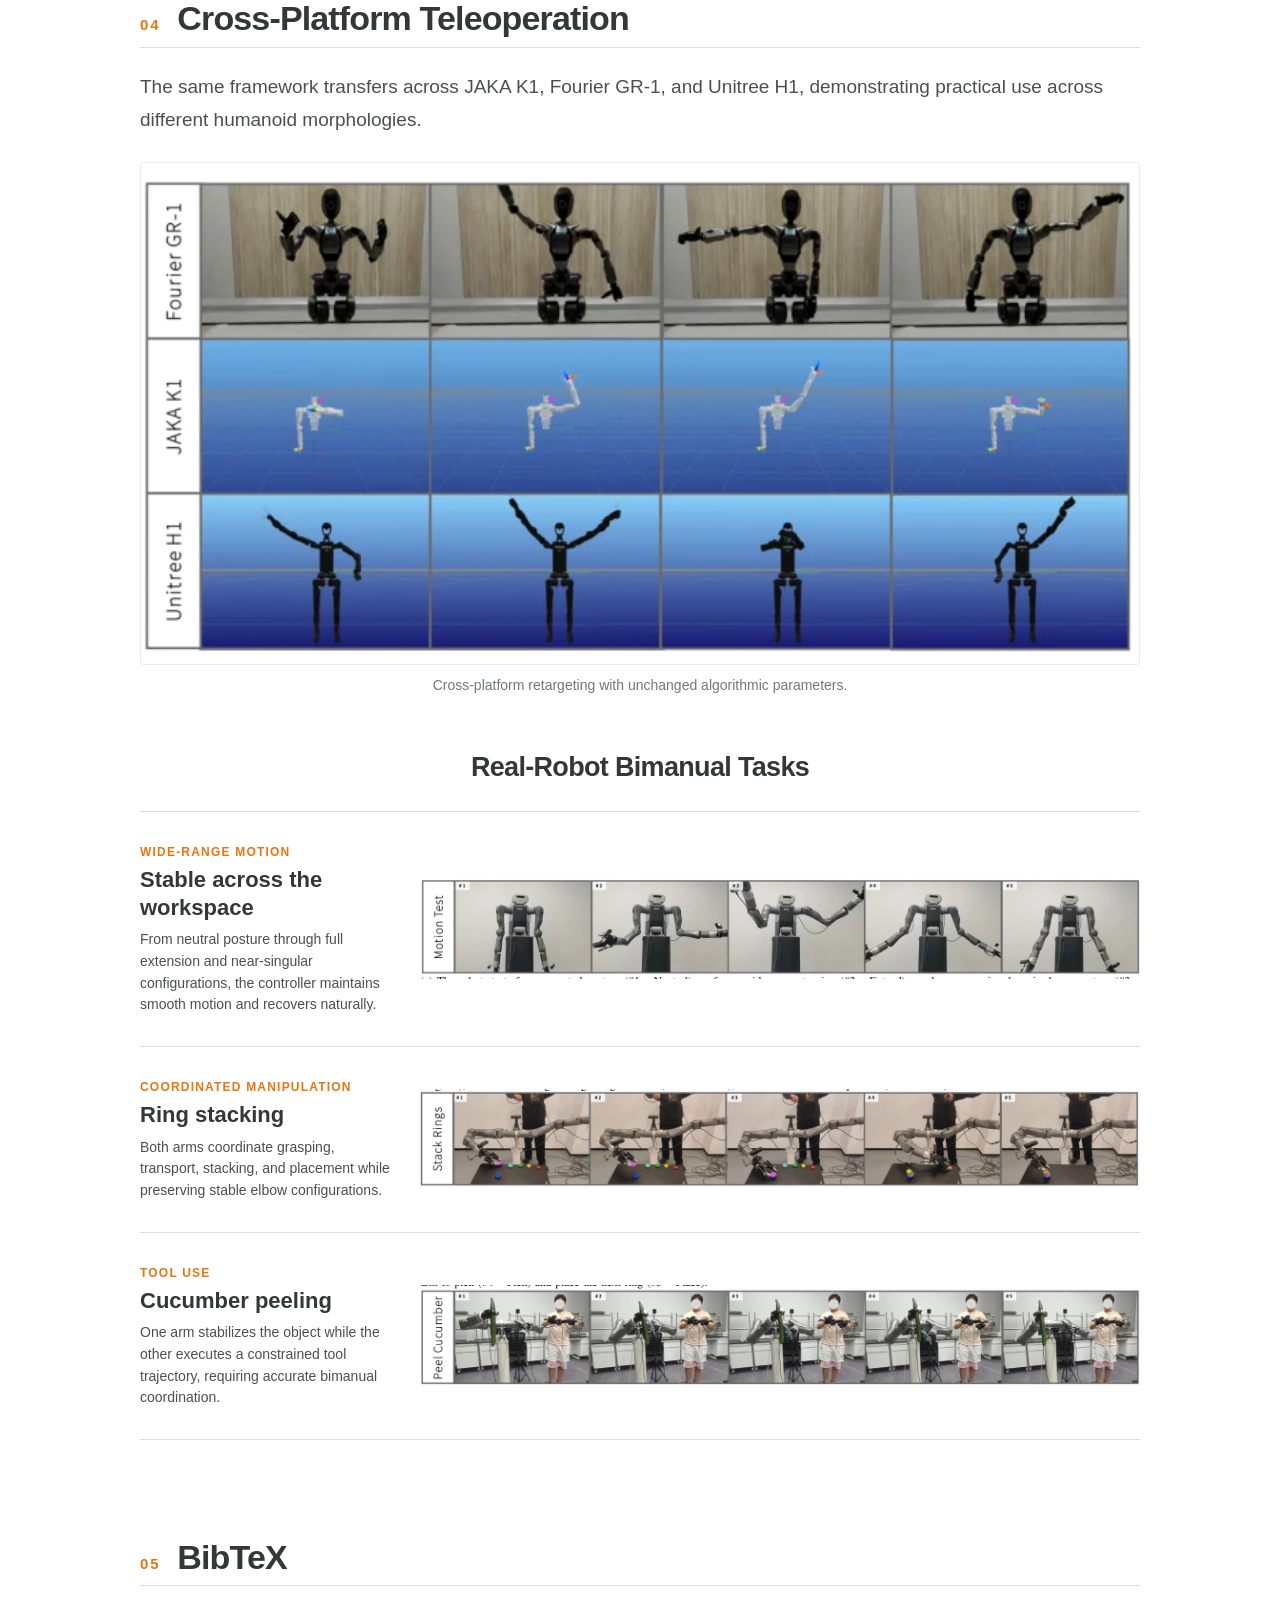
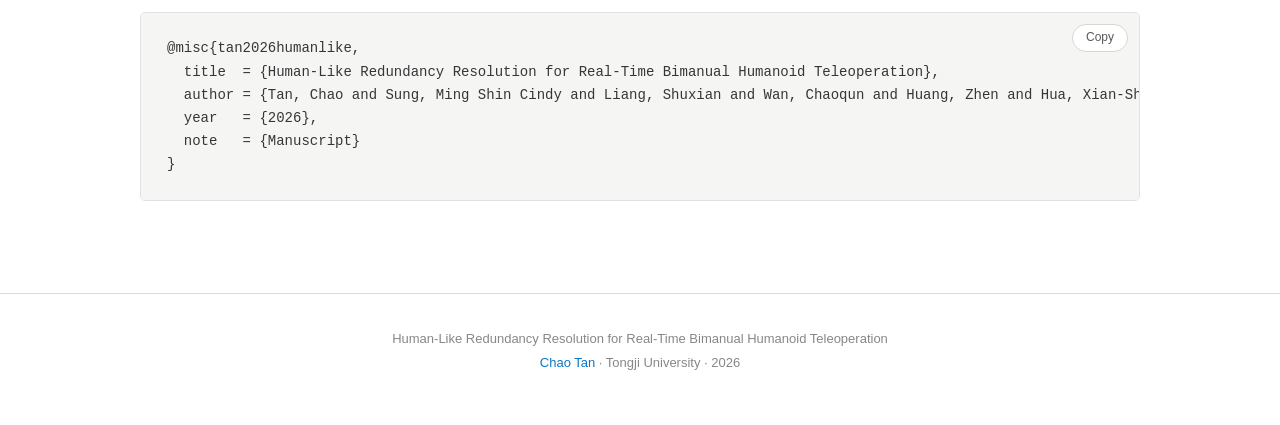
==== commit 3c962565: "Restructure problem and method sections" ====
--- a/projects/human-like-redundancy/index.html
+++ b/projects/human-like-redundancy/index.html
@@ -71,22 +71,29 @@
     <section class="abstract-section page-width" id="abstract">
       <h2 class="centered-heading">Abstract</h2>
       <div class="abstract-copy">
-        <p>Real-time bimanual humanoid teleoperation requires accurate wrist tracking and stable arm posture. Kinematic redundancy allows different elbow configurations for the same wrist pose. Existing methods that track only the wrists can therefore cause elbow drift or configuration jumps. Anthropomorphic constraints help guide elbow posture, but fixed constraints can restrict singularity avoidance and impose unreliable guidance as the human arm straightens.</p>
-        <p>We propose a human-like redundancy-resolution framework that prioritizes singularity-robust wrist tracking and uses adaptive elbow guidance to resolve redundancy. Shoulder&ndash;wrist geometric retargeting generates robot-scale wrist targets. Elbow-offset direction guides posture, and its magnitude controls guidance strength. Guidance weakens and deactivates as the human arm straightens. A hierarchical velocity solver then applies adaptive elbow guidance in the wrist-task null space.</p>
-        <p>In a fixed-wrist-target ablation, adaptive guidance reduces mean elbow-direction error by 54.4%. In a workspace-boundary stress test, singularity-robust tracking reduces peak raw joint-velocity demand by 97.9%. Real-world bimanual tasks and cross-platform retargeting demonstrate practical utility across robot morphologies.</p>
-      </div>
-    </section>
-
-    <section class="content-section page-width" id="method">
+        <p>Real-time bimanual humanoid teleoperation requires accurate wrist tracking and stable arm posture. Kinematic redundancy allows different elbow configurations for the same wrist pose. Existing methods that track only the wrists can therefore cause elbow drift or configuration jumps. Anthropomorphic constraints help guide elbow posture, but fixed constraints can restrict singularity avoidance and impose unreliable guidance as the human arm straightens. We propose a human-like redundancy-resolution framework that prioritizes singularity-robust wrist tracking and uses adaptive elbow guidance to resolve redundancy. Shoulder&ndash;wrist geometric retargeting generates robot-scale wrist targets. Elbow-offset direction guides posture, and its magnitude controls guidance strength. Guidance weakens and deactivates as the human arm straightens. A hierarchical velocity solver then applies adaptive elbow guidance in the wrist-task null space. In a fixed-wrist-target ablation, adaptive guidance reduces mean elbow-direction error by 54.4%. In a workspace-boundary stress test, singularity-robust tracking reduces peak raw joint-velocity demand by 97.9%. Real-world bimanual tasks and cross-platform retargeting demonstrate practical utility across robot morphologies.</p>
+      </div>
+    </section>
+
+    <section class="content-section page-width" id="problem">
       <div class="section-heading">
         <p class="section-index">01</p>
-        <h2>Human-Like Redundancy Resolution</h2>
-      </div>
-      <p class="section-intro">The framework translates human motion to robot-scale wrist targets, adapts elbow guidance to the reliability of human posture, and preserves wrist-task priority through a hierarchical solver.</p>
+        <h2>Why Redundancy Resolution Matters</h2>
+      </div>
+      <p class="section-intro">A 7-DoF humanoid arm can reach the same 6-DoF wrist pose with many different elbow configurations. Wrist tracking alone therefore leaves the elbow underconstrained, which can cause unnatural drift or sudden configuration changes.</p>
+      <p>Adding a fixed anthropomorphic constraint does not fully solve the problem. Near full arm extension, the human elbow direction becomes unreliable, while rigid posture guidance can prevent the robot from using its redundancy to avoid singularities and joint limits. The controller must preserve the operator's wrist intent, recover a human-like posture when the observation is reliable, and release that guidance when it is not.</p>
       <figure class="full-figure">
         <img src="assets/motivation.webp" loading="lazy" alt="Comparison of wrist-only inverse kinematics, fixed anthropomorphic constraints, and the proposed human-like redundancy-resolution method">
-        <figcaption>Our method preserves the operator's wrist intent while producing stable, feasible, and human-like elbow motion.</figcaption>
-      </figure>
+        <figcaption>Wrist-only tracking underconstrains the elbow, while a fixed anthropomorphic constraint can restrict feasible wrist motion.</figcaption>
+      </figure>
+    </section>
+
+    <section class="content-section page-width" id="method">
+      <div class="section-heading">
+        <p class="section-index">02</p>
+        <h2>Our Method</h2>
+      </div>
+      <p class="section-intro">Our human-like redundancy-resolution framework translates human motion to robot-scale wrist targets, adapts elbow guidance to the reliability of human posture, and preserves wrist-task priority through a hierarchical solver.</p>
       <figure class="full-figure">
         <img src="assets/framework.webp" loading="lazy" alt="Overview of shoulder-wrist geometric retargeting, adaptive elbow-offset guidance, singularity-robust wrist tracking, and the hierarchical solver">
         <figcaption>Framework overview: human motion input, adaptive redundancy guidance, and real-time robot execution.</figcaption>
@@ -113,7 +120,7 @@
 
     <section class="content-section page-width" id="results">
       <div class="section-heading">
-        <p class="section-index">02</p>
+        <p class="section-index">03</p>
         <h2>Quantitative Evaluation</h2>
       </div>
       <p class="section-intro">We evaluate 15 static arm poses, dynamic motion sequences, fixed-wrist ablations, and a near-boundary singularity stress test.</p>
@@ -147,7 +154,7 @@
 
     <section class="content-section page-width" id="experiments">
       <div class="section-heading">
-        <p class="section-index">03</p>
+        <p class="section-index">04</p>
         <h2>Cross-Platform Teleoperation</h2>
       </div>
       <p class="section-intro">The same framework transfers across JAKA K1, Fourier GR-1, and Unitree H1, demonstrating practical use across different humanoid morphologies.</p>
@@ -187,7 +194,7 @@
 
     <section class="content-section page-width" id="bibtex">
       <div class="section-heading">
-        <p class="section-index">04</p>
+        <p class="section-index">05</p>
         <h2>BibTeX</h2>
       </div>
       <div class="bibtex-wrap">
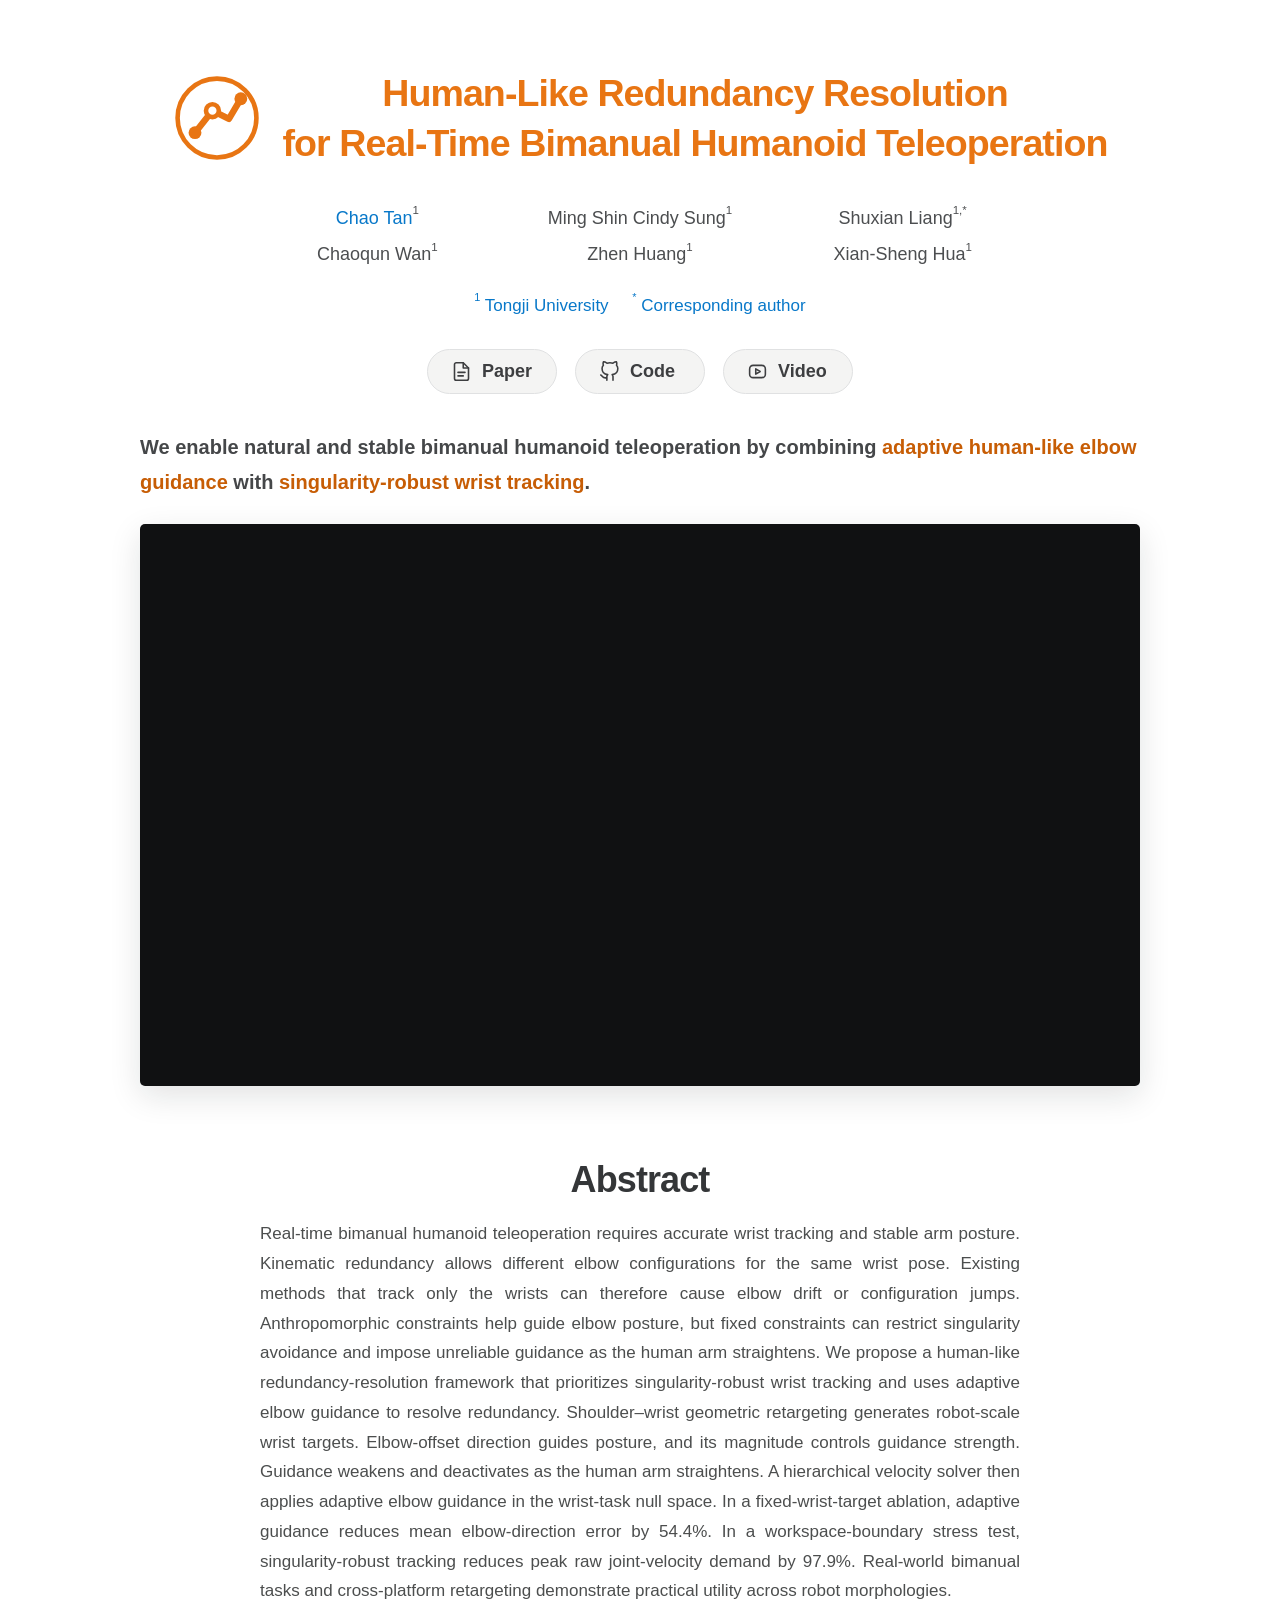
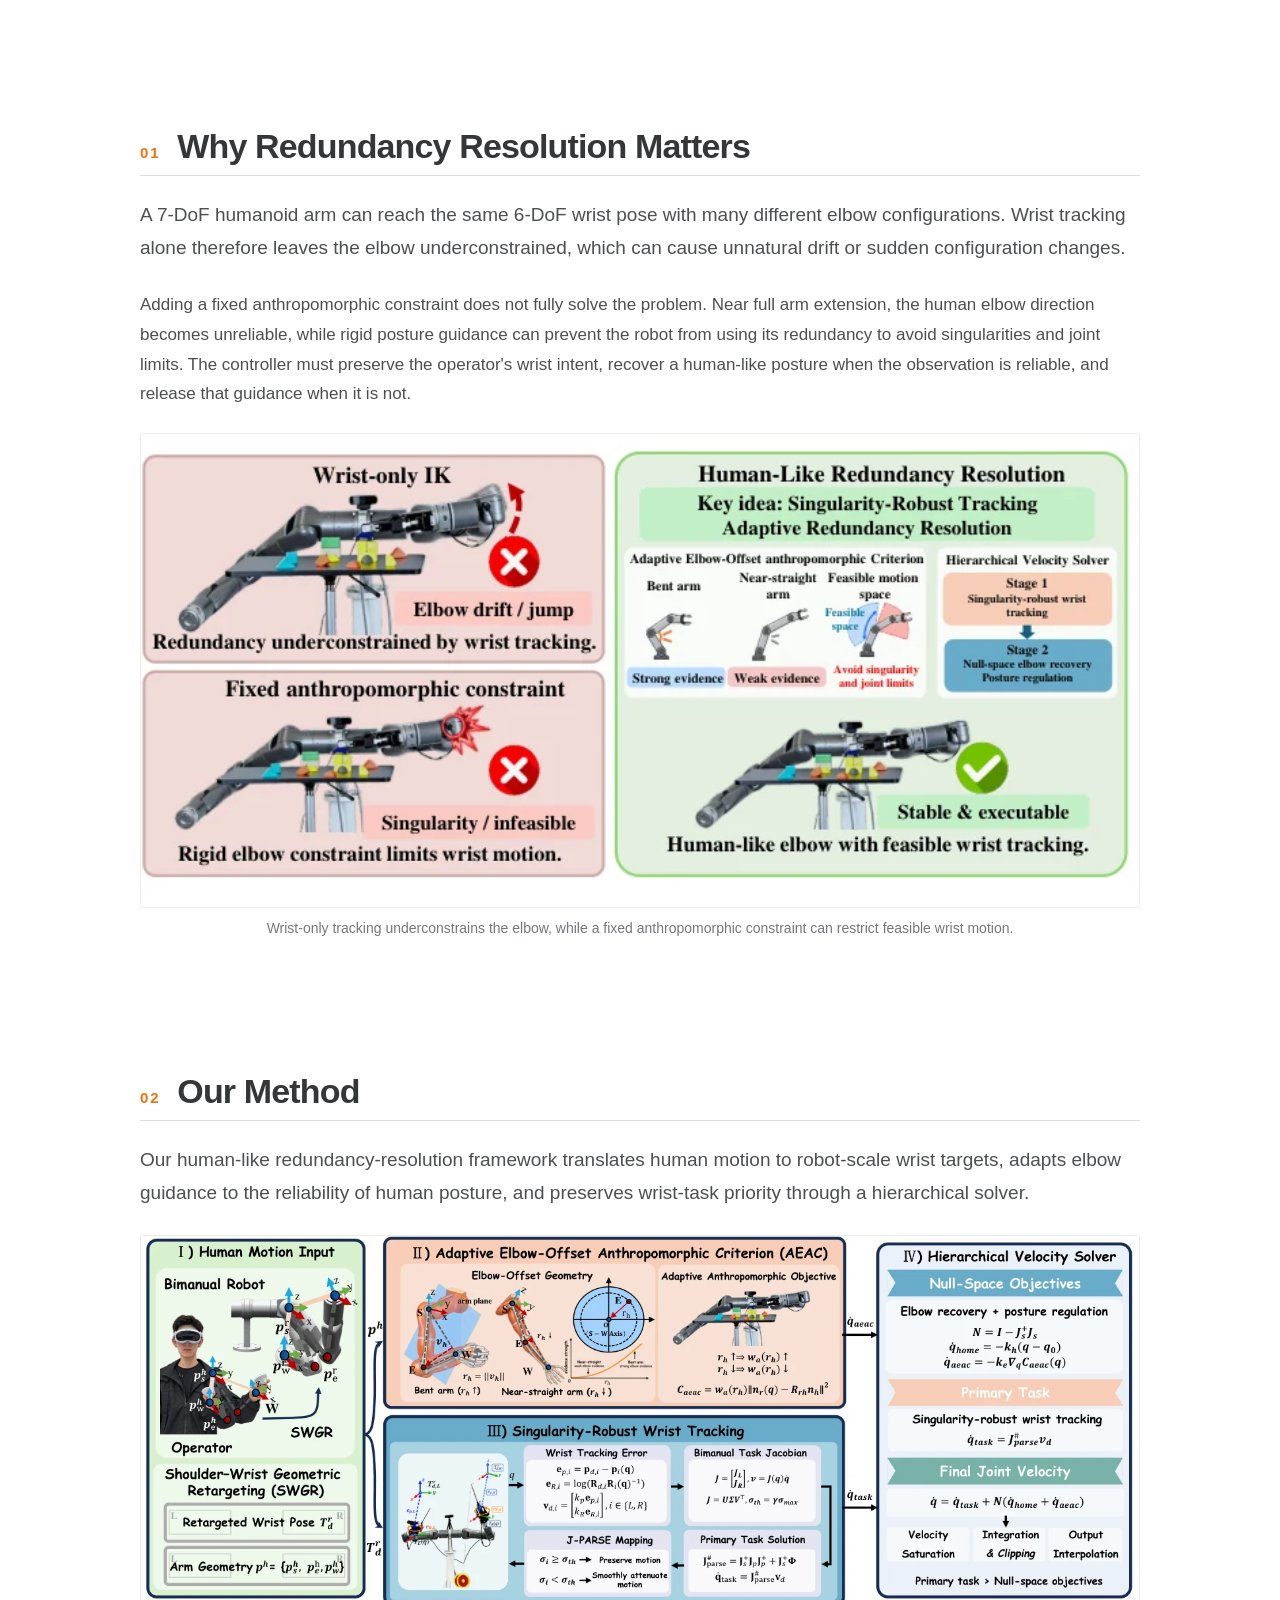
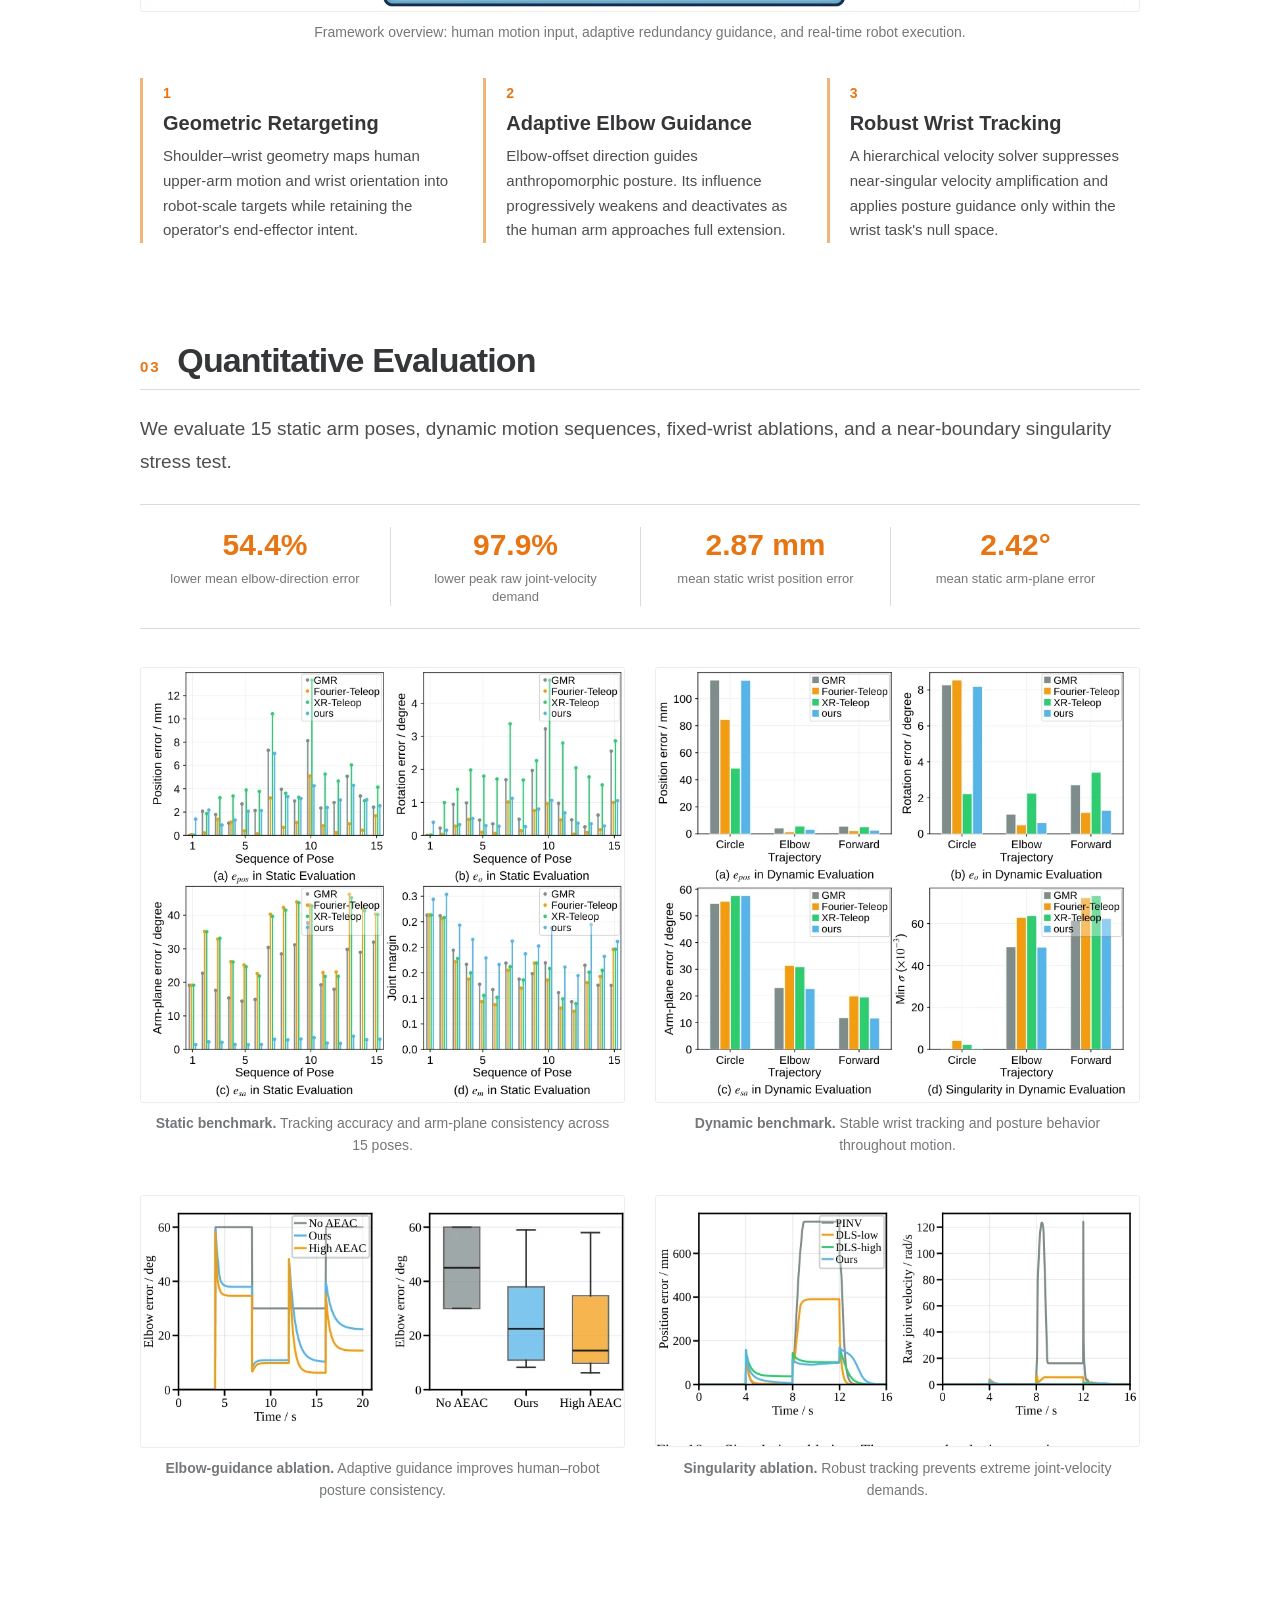
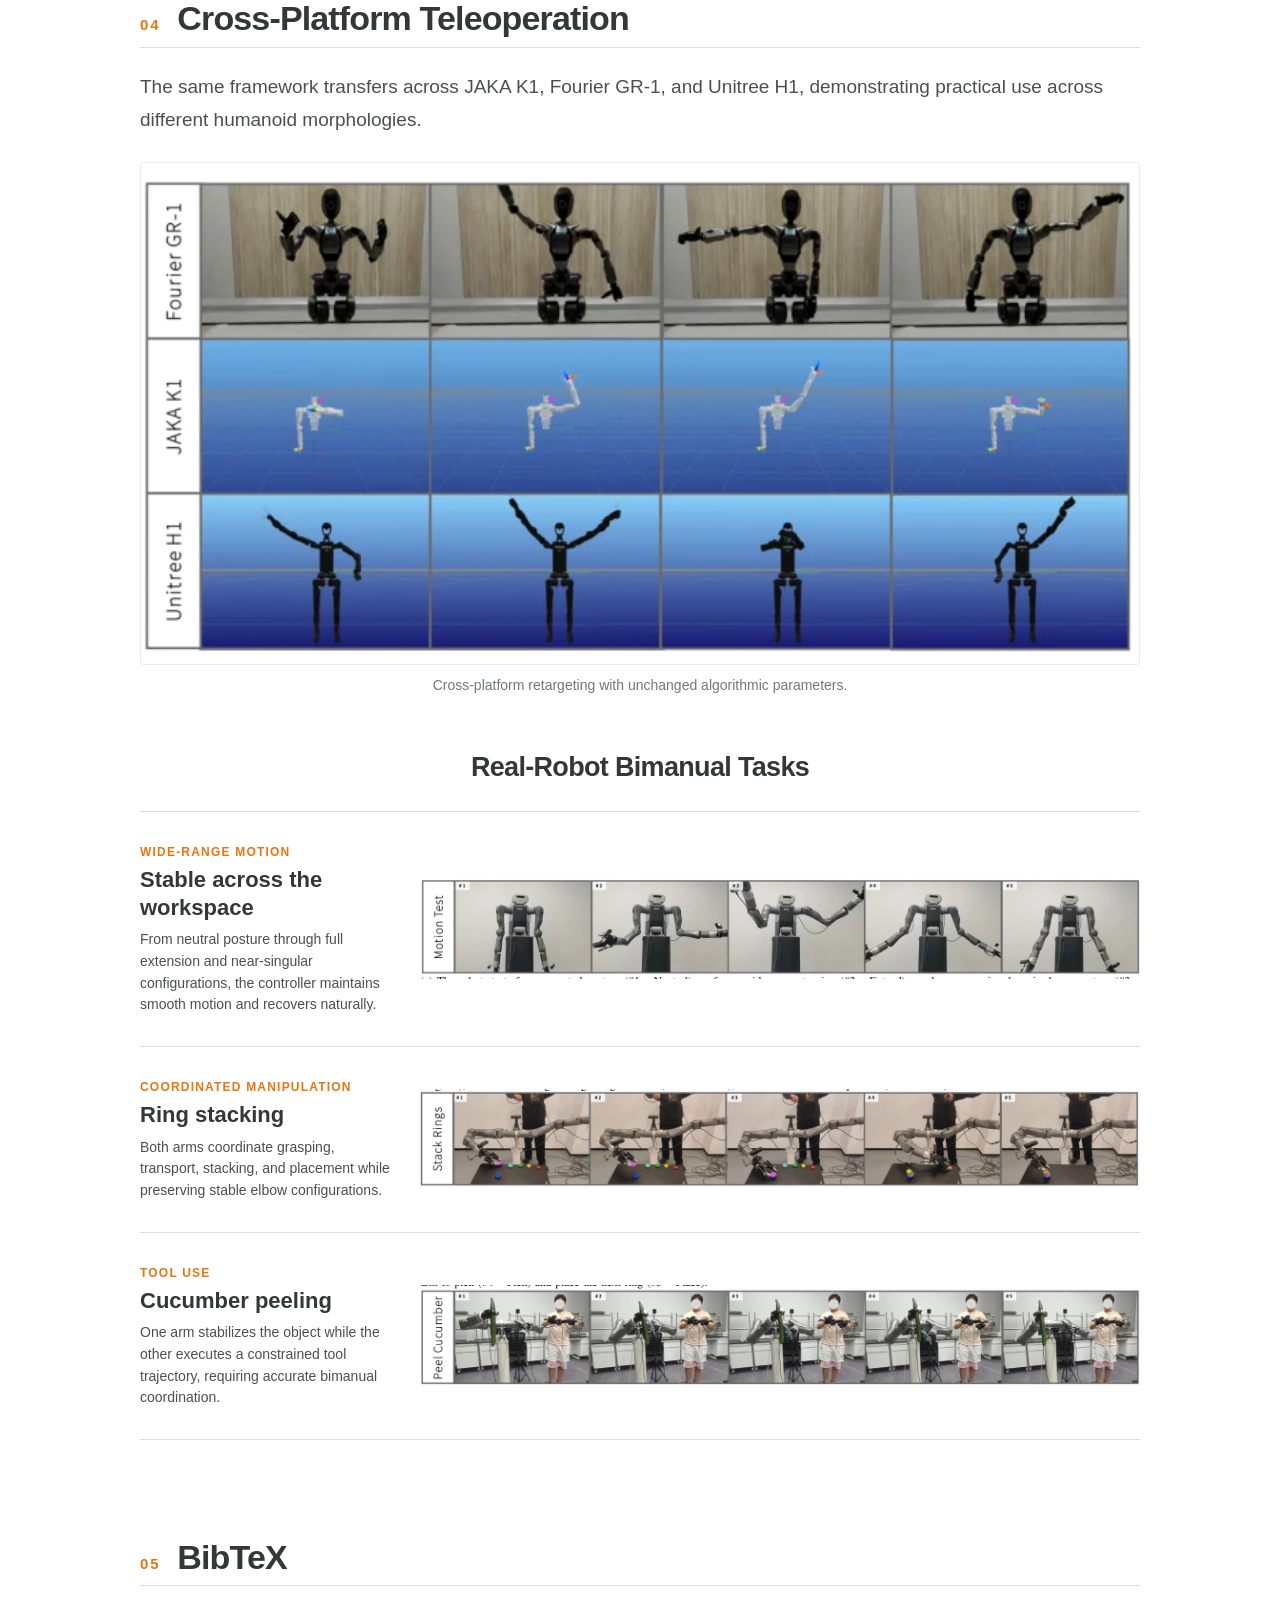
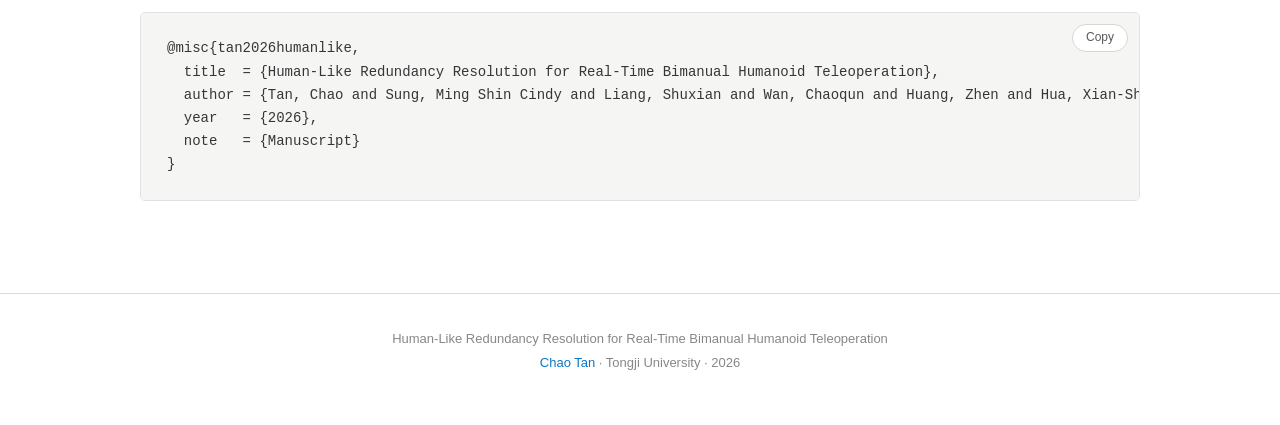
==== commit bd7b357a: "Replace control rate with posture metric" ====
--- a/projects/human-like-redundancy/index.html
+++ b/projects/human-like-redundancy/index.html
@@ -129,7 +129,7 @@
         <div><strong>54.4%</strong><span>lower mean elbow-direction error</span></div>
         <div><strong>97.9%</strong><span>lower peak raw joint-velocity demand</span></div>
         <div><strong>2.87 mm</strong><span>mean static wrist position error</span></div>
-        <div><strong>90 Hz</strong><span>real-time control frequency</span></div>
+        <div><strong>2.42°</strong><span>mean static arm-plane error</span></div>
       </div>
 
       <div class="figure-grid">
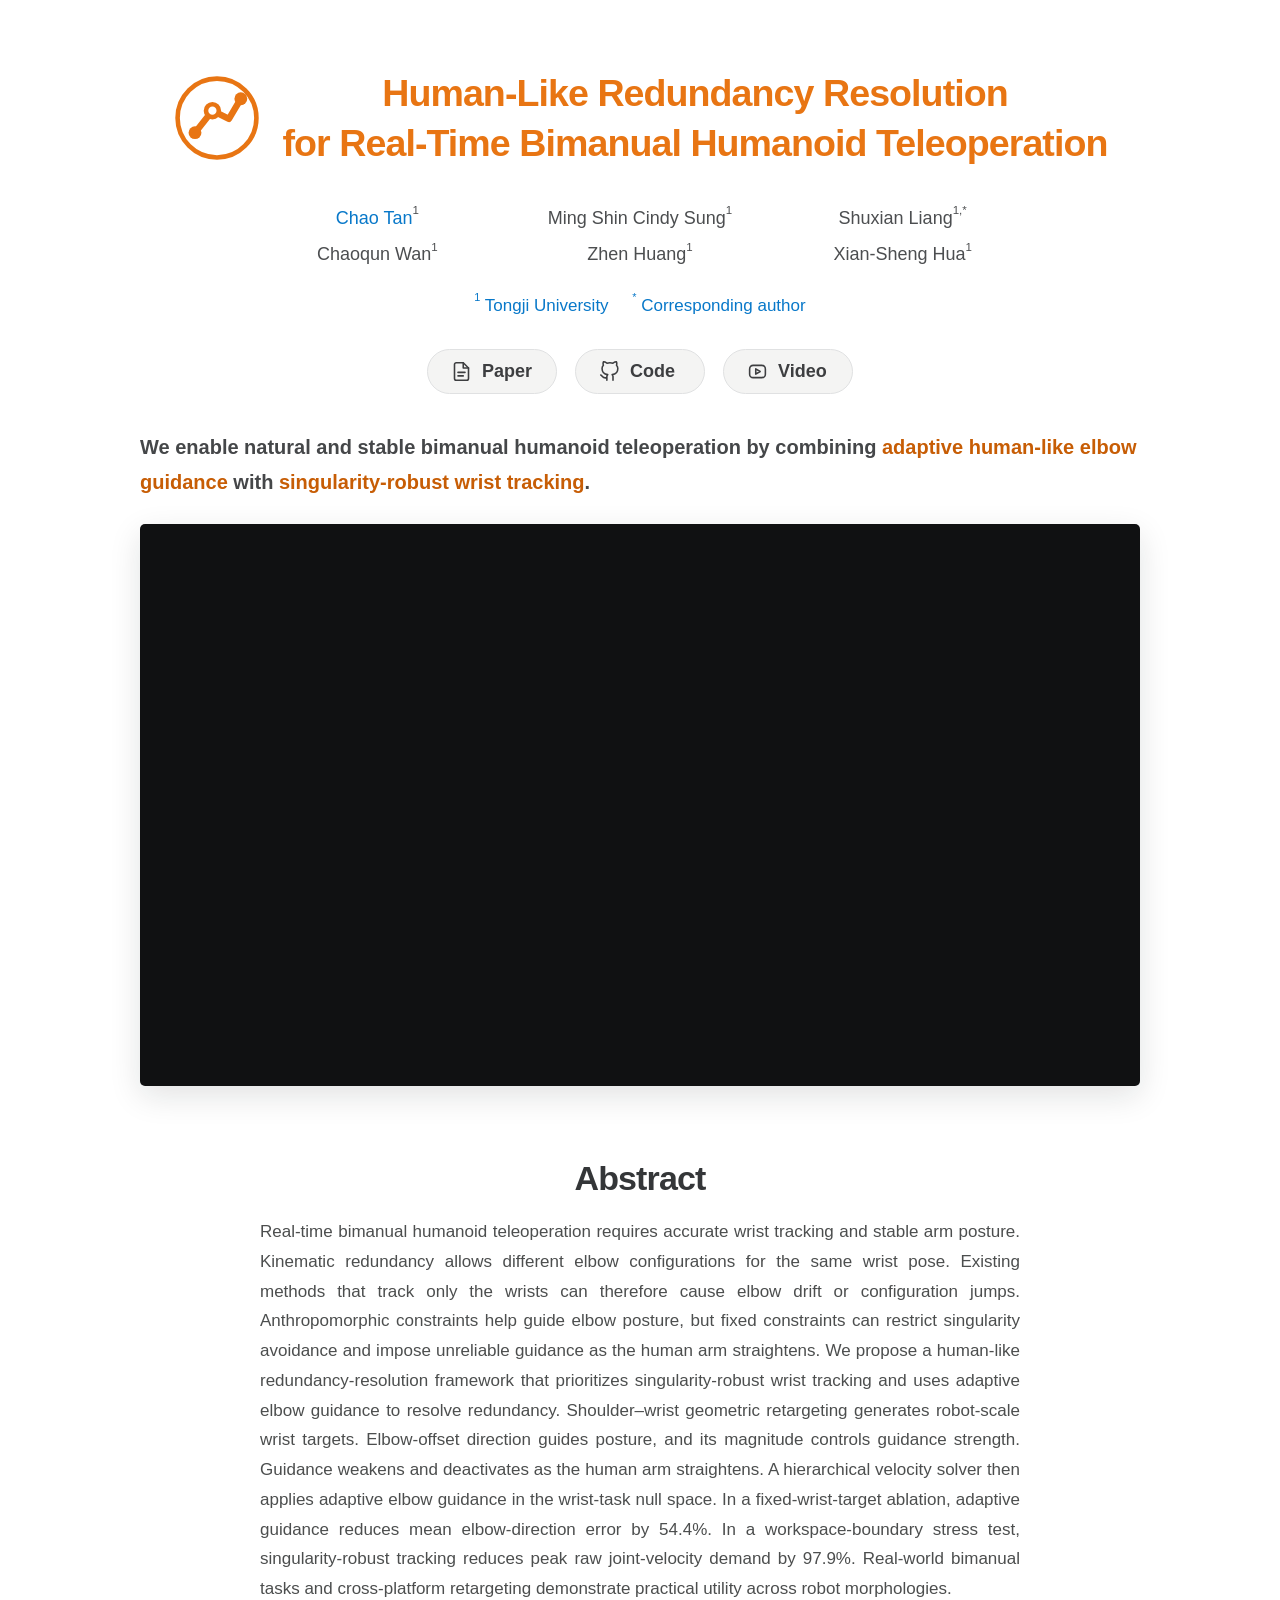
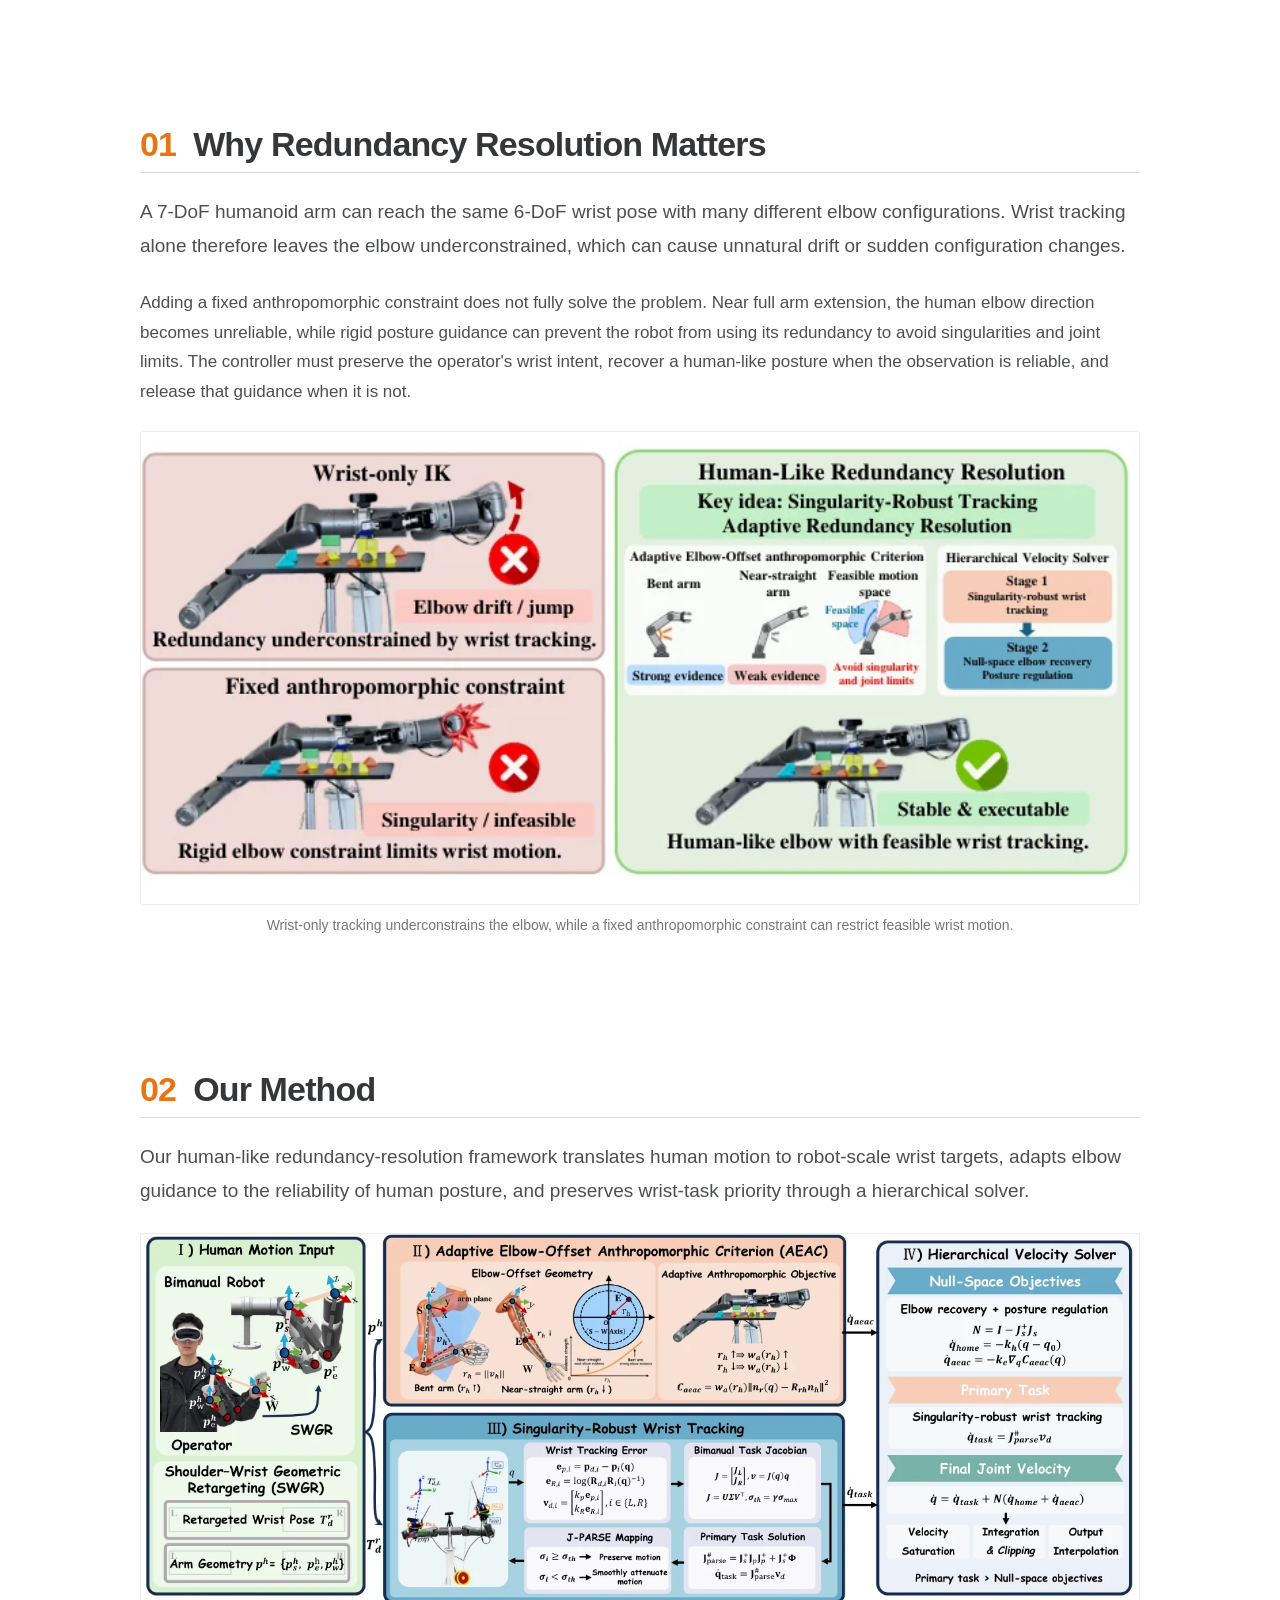
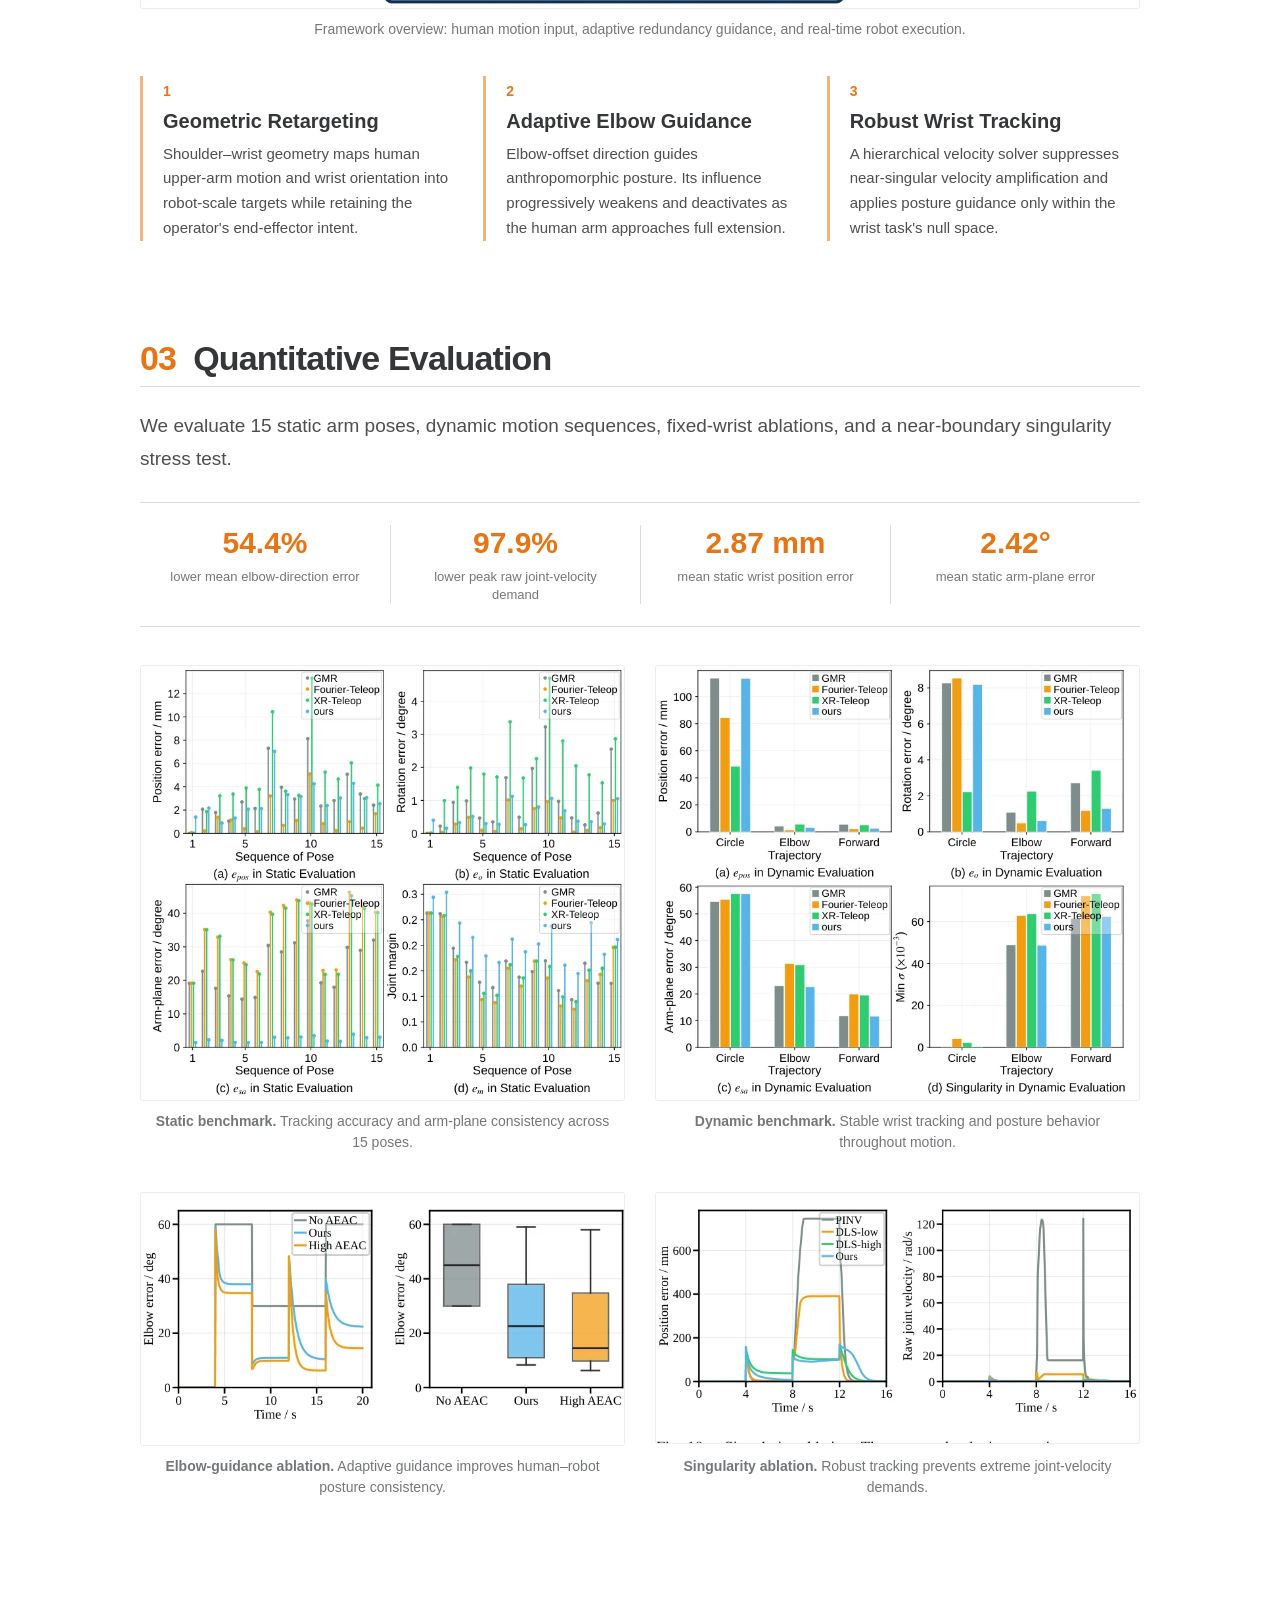
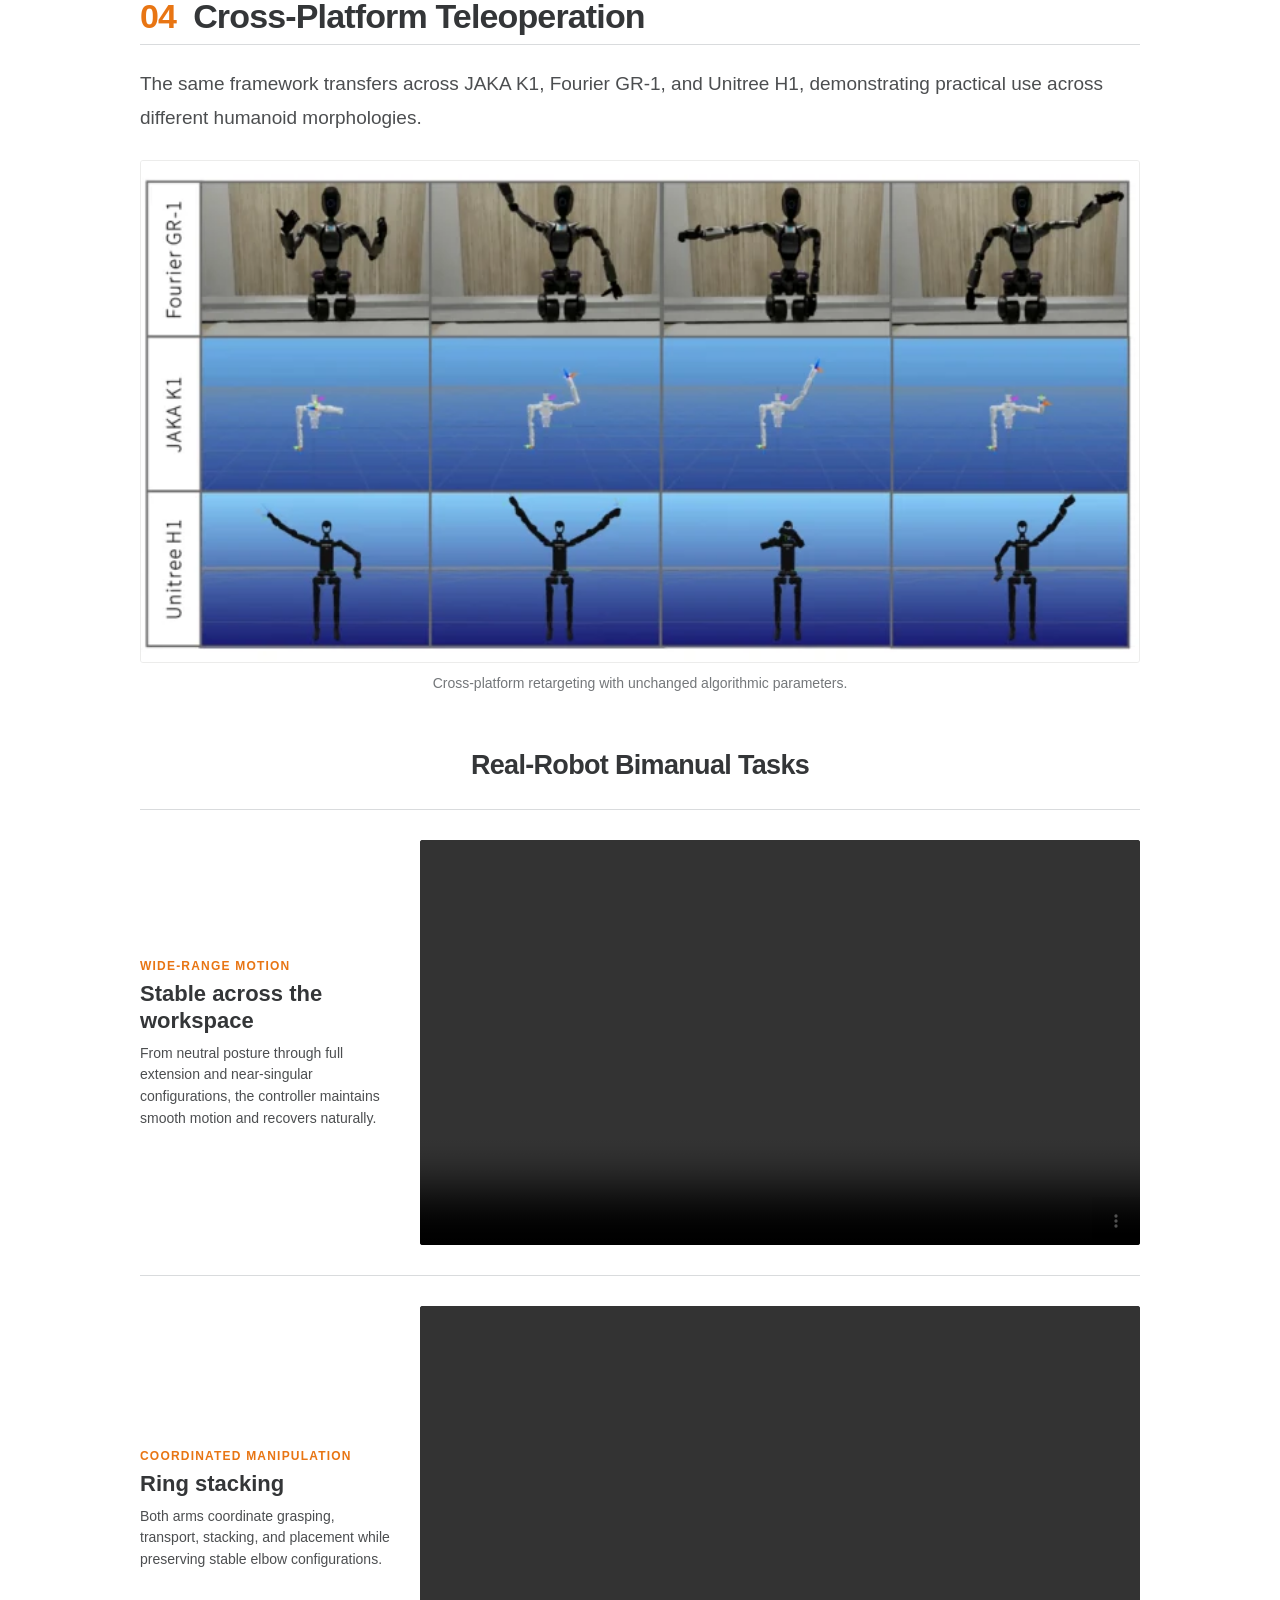
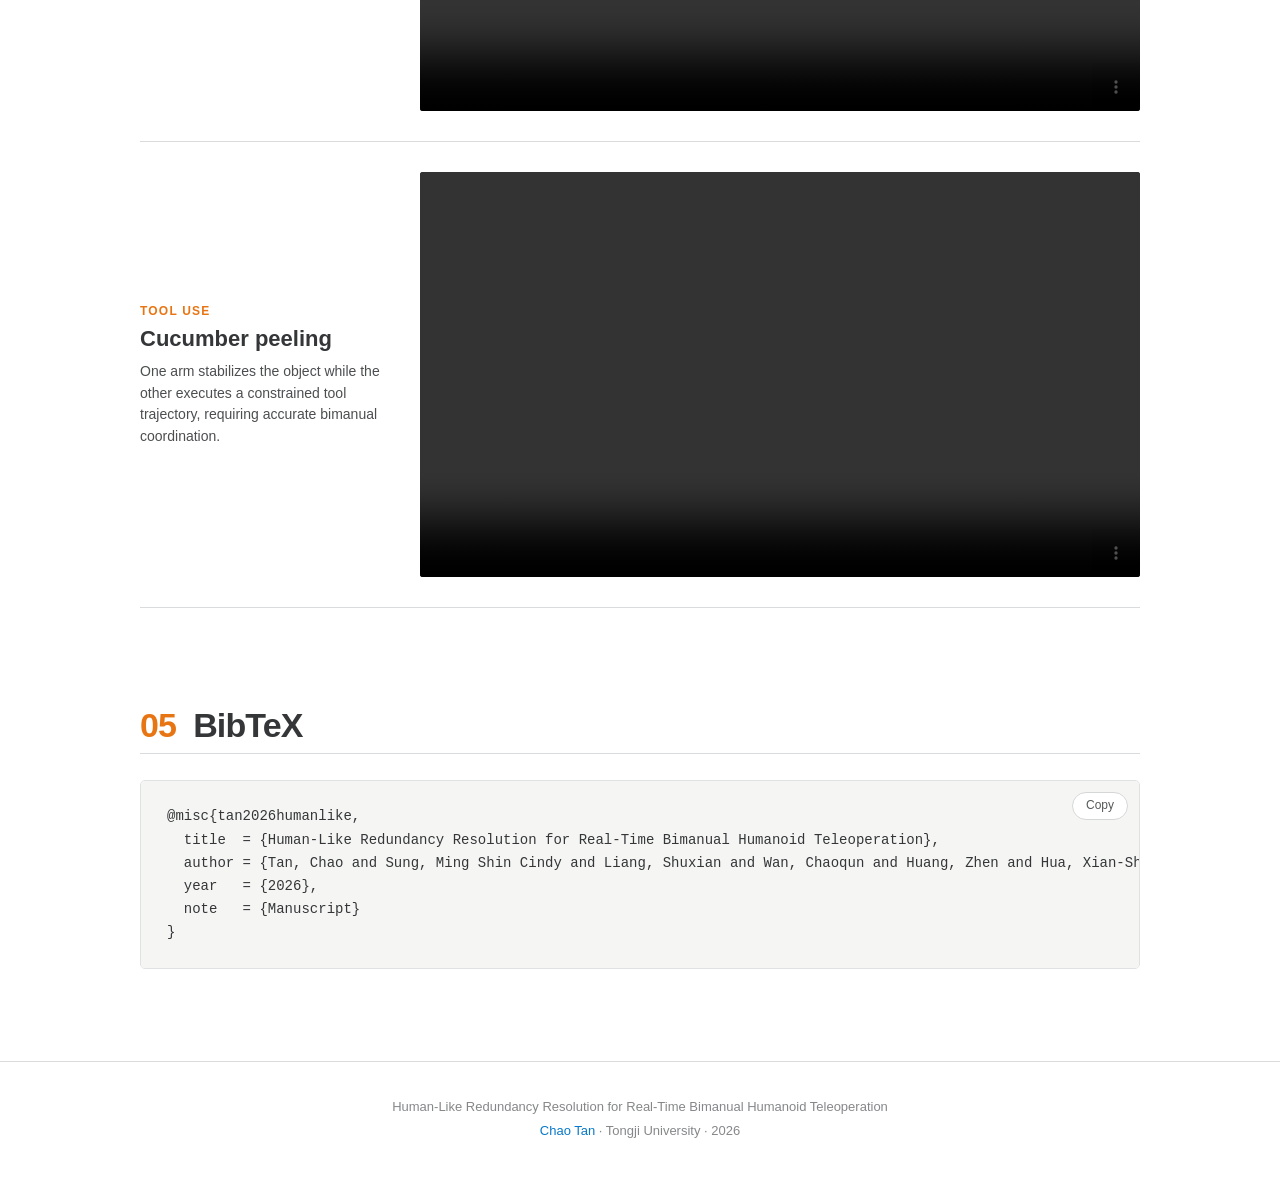
==== commit 78cc5b70: "Add videos for real-robot tasks" ====
--- a/projects/human-like-redundancy/index.html
+++ b/projects/human-like-redundancy/index.html
@@ -171,7 +171,10 @@
             <h3>Stable across the workspace</h3>
             <p>From neutral posture through full extension and near-singular configurations, the controller maintains smooth motion and recovers naturally.</p>
           </div>
-          <img src="assets/motion_test.webp" loading="lazy" alt="Five stages of a wide-range robot arm motion test">
+          <video class="task-video" controls muted loop playsinline preload="metadata" aria-label="Stable across the workspace demonstration">
+            <source src="assets/video/Stable%20across%20the%20workspace.mp4" type="video/mp4">
+            Your browser does not support embedded videos.
+          </video>
         </article>
         <article class="demo-row">
           <div class="demo-copy">
@@ -179,7 +182,10 @@
             <h3>Ring stacking</h3>
             <p>Both arms coordinate grasping, transport, stacking, and placement while preserving stable elbow configurations.</p>
           </div>
-          <img src="assets/stack_rings.webp" loading="lazy" alt="Five stages of a bimanual ring-stacking task">
+          <video class="task-video" controls muted loop playsinline preload="metadata" aria-label="Ring stacking demonstration">
+            <source src="assets/video/Ring%20stacking.mp4" type="video/mp4">
+            Your browser does not support embedded videos.
+          </video>
         </article>
         <article class="demo-row">
           <div class="demo-copy">
@@ -187,7 +193,10 @@
             <h3>Cucumber peeling</h3>
             <p>One arm stabilizes the object while the other executes a constrained tool trajectory, requiring accurate bimanual coordination.</p>
           </div>
-          <img src="assets/peel_cucumber.webp" loading="lazy" alt="Five stages of a bimanual cucumber-peeling task">
+          <video class="task-video" controls muted loop playsinline preload="metadata" aria-label="Cucumber peeling demonstration">
+            <source src="assets/video/Cucumber%20peeling.mp4" type="video/mp4">
+            Your browser does not support embedded videos.
+          </video>
         </article>
       </div>
     </section>
--- a/projects/human-like-redundancy/styles.css
+++ b/projects/human-like-redundancy/styles.css
@@ -187,7 +187,7 @@
 .centered-subheading {
   margin: 0;
   color: var(--ink);
-  font-size: 36px;
+  font-size: 34px;
   font-weight: 800;
   letter-spacing: -0.025em;
   line-height: 1.2;
@@ -228,9 +228,11 @@
 .section-index {
   margin: 0;
   color: var(--accent);
-  font-size: 15px;
+  font-size: 34px;
   font-weight: 800;
-  letter-spacing: 0.12em;
+  letter-spacing: -0.025em;
+  line-height: 1.25;
+  font-variant-numeric: tabular-nums;
 }
 
 .section-intro {
@@ -347,9 +349,17 @@
   border-bottom: 1px solid var(--line);
 }
 
-.demo-row img {
+.demo-row img,
+.task-video {
   width: 100%;
   border-radius: 3px;
+}
+
+.task-video {
+  display: block;
+  aspect-ratio: 16 / 9;
+  background: #101112;
+  object-fit: contain;
 }
 
 .demo-label {
@@ -457,10 +467,11 @@
   .resource-button { min-width: 118px; padding: 8px 19px; font-size: 16px; }
   .paper-lead { margin-top: 28px; font-size: 17px; line-height: 1.65; }
   .abstract-section, .content-section { padding-block: 34px; }
-  .centered-heading { font-size: 30px; }
+  .centered-heading { font-size: 27px; }
   .abstract-copy { text-align: left; }
   .section-heading { gap: 11px; }
   .section-heading h2 { font-size: 27px; }
+  .section-index { font-size: 27px; }
   .section-intro { font-size: 17px; }
   .metrics strong { font-size: 25px; }
   .metrics div { padding-inline: 10px; }
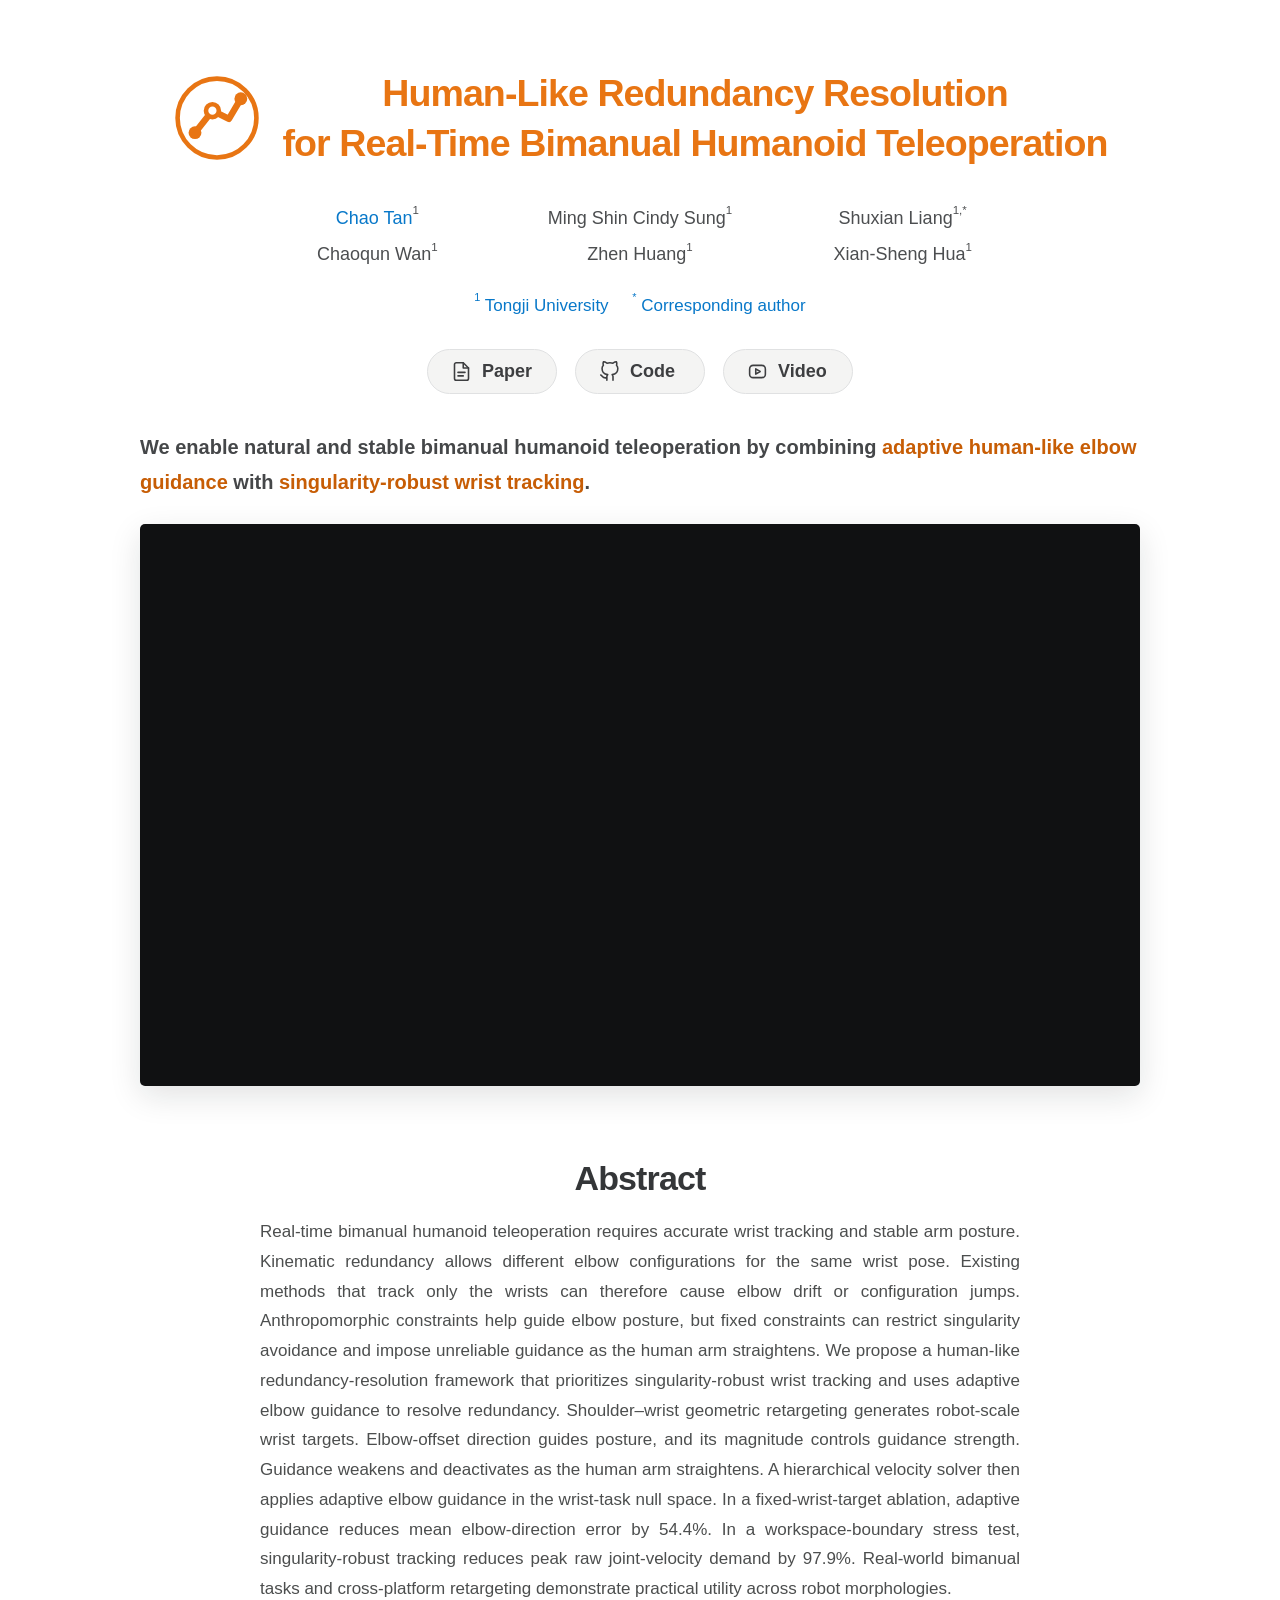
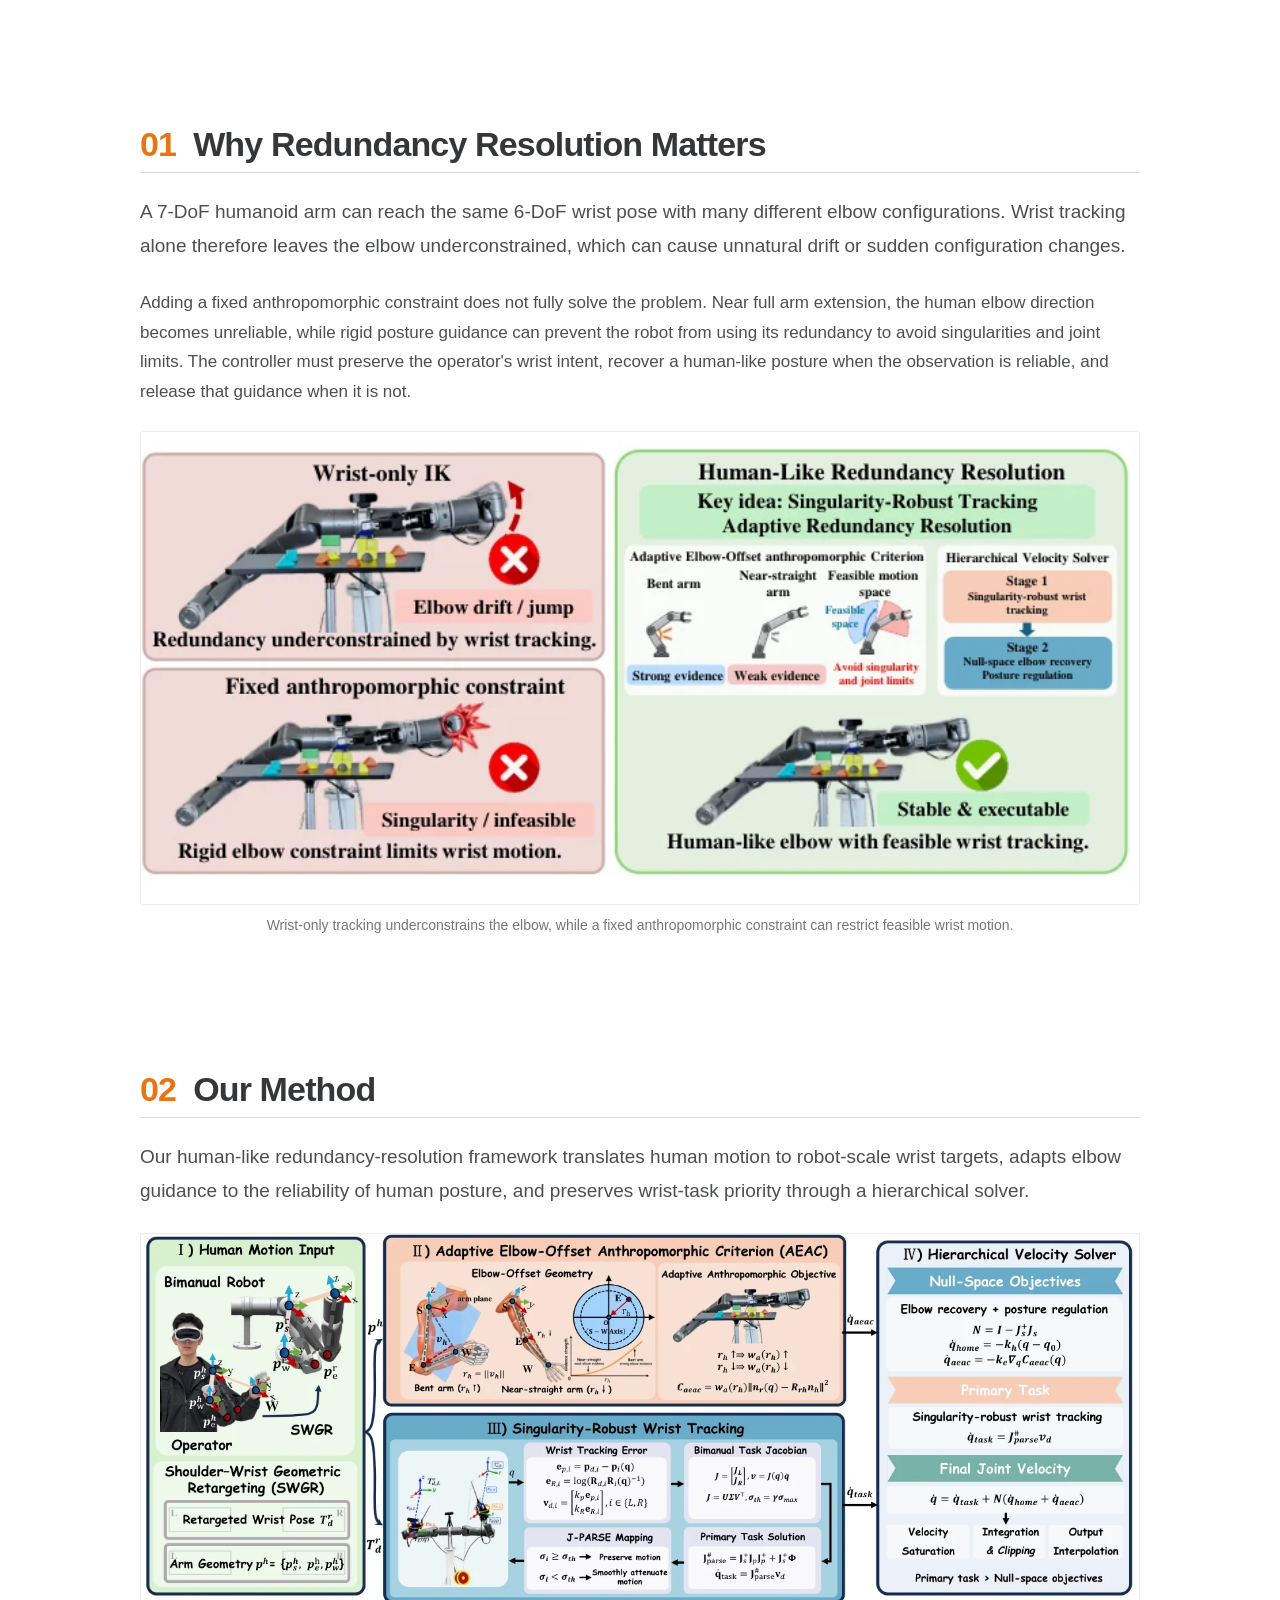
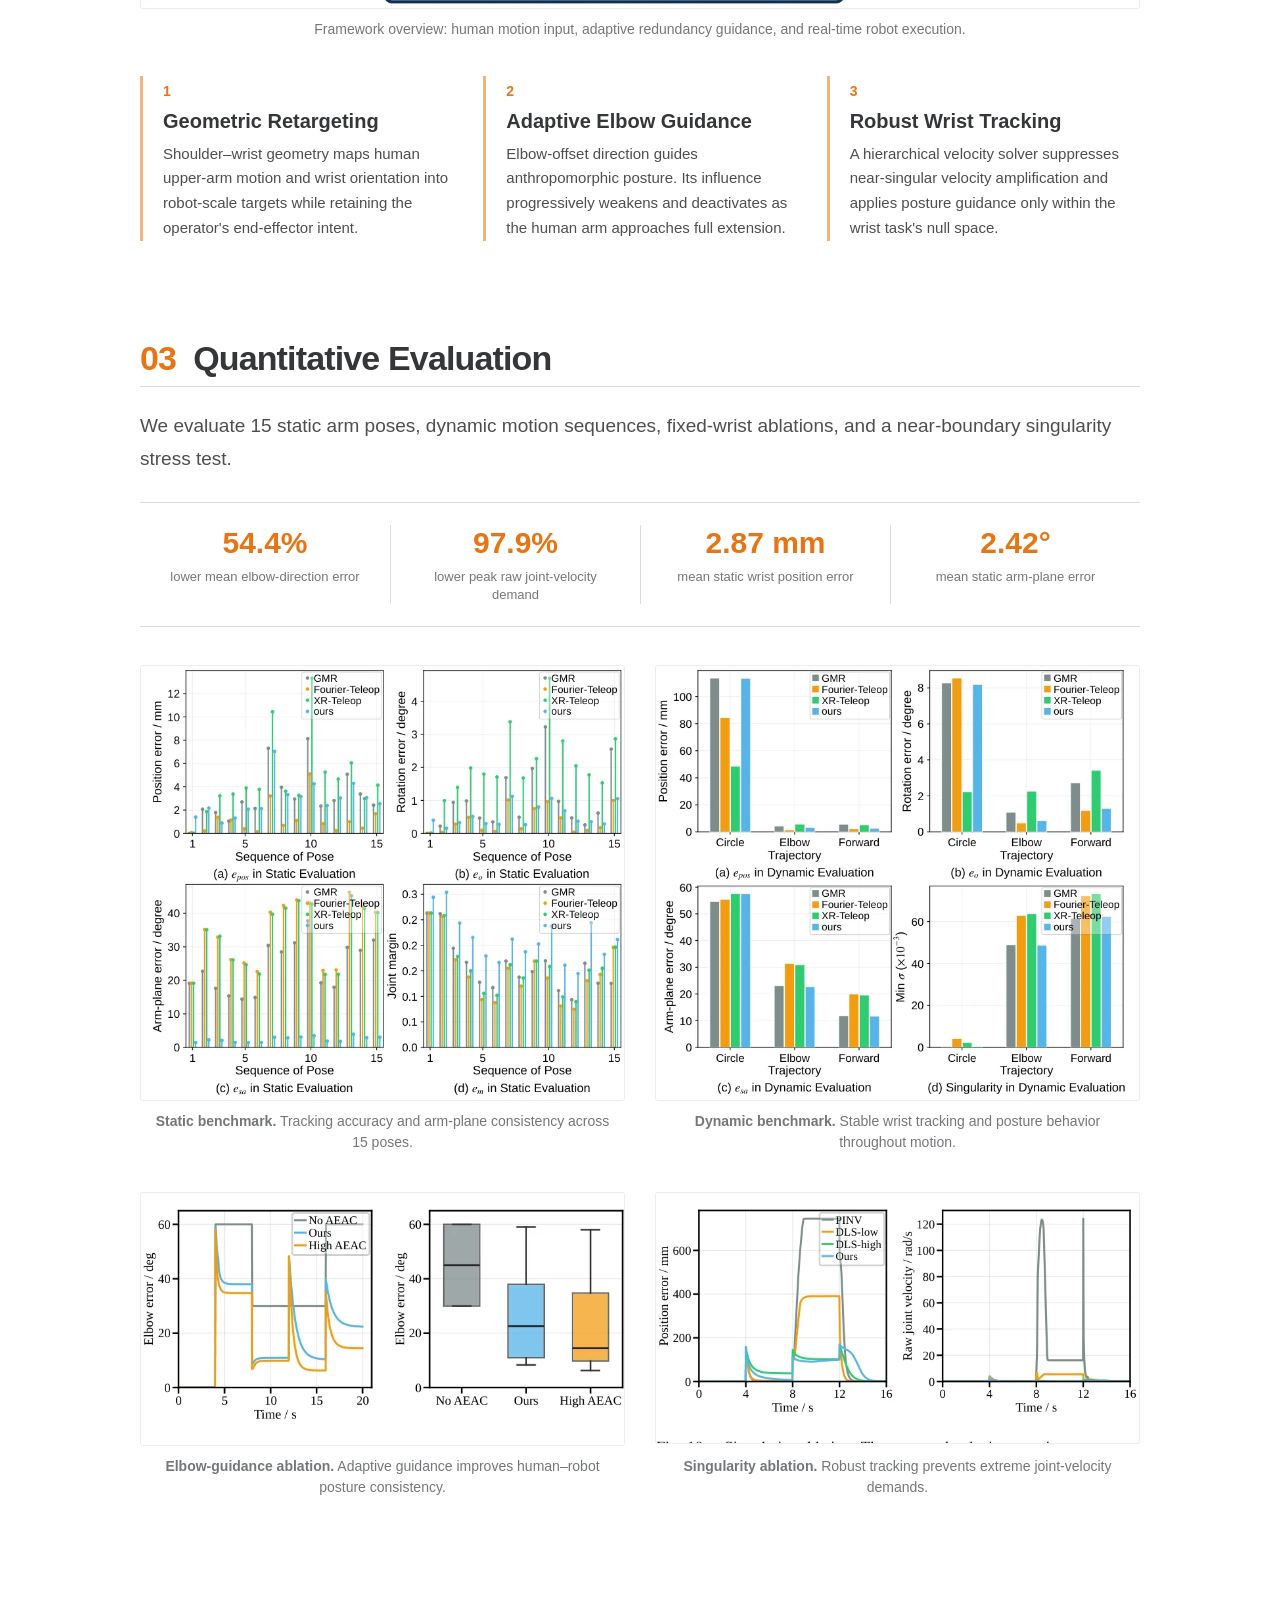
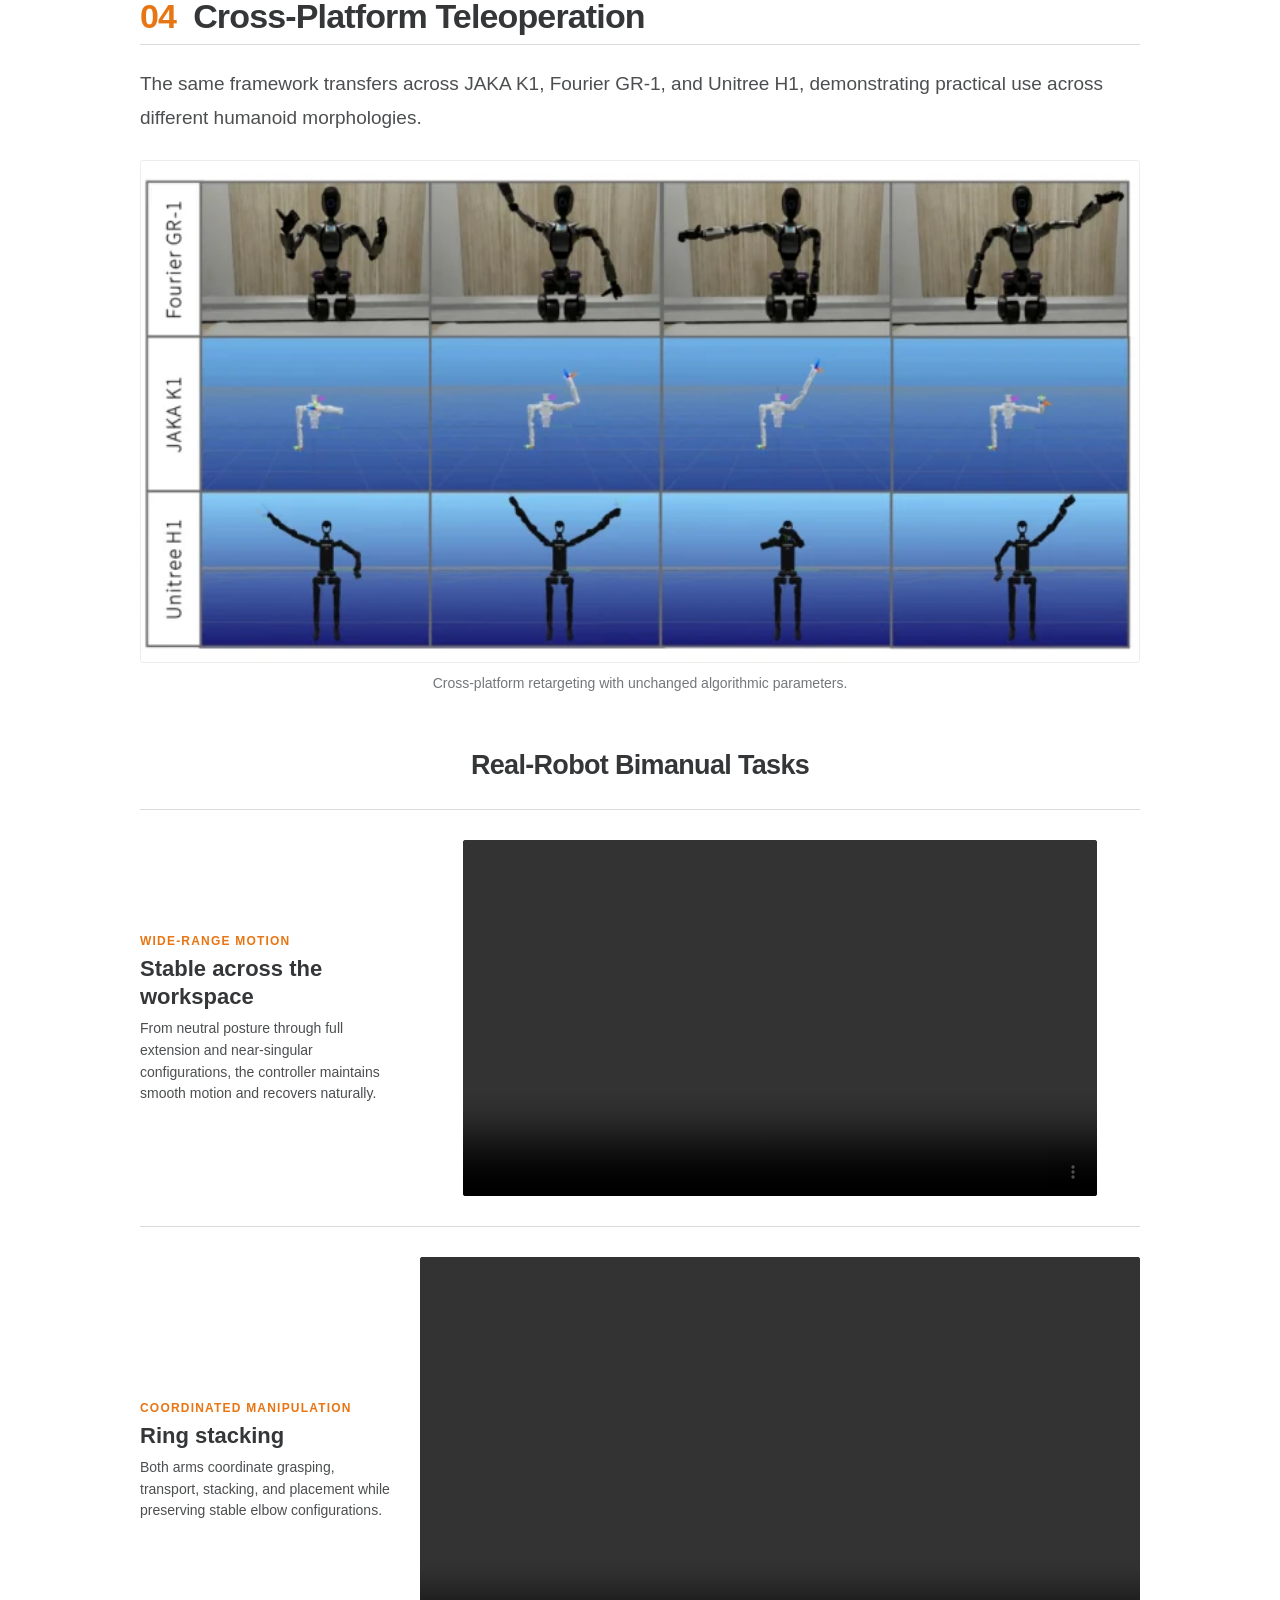
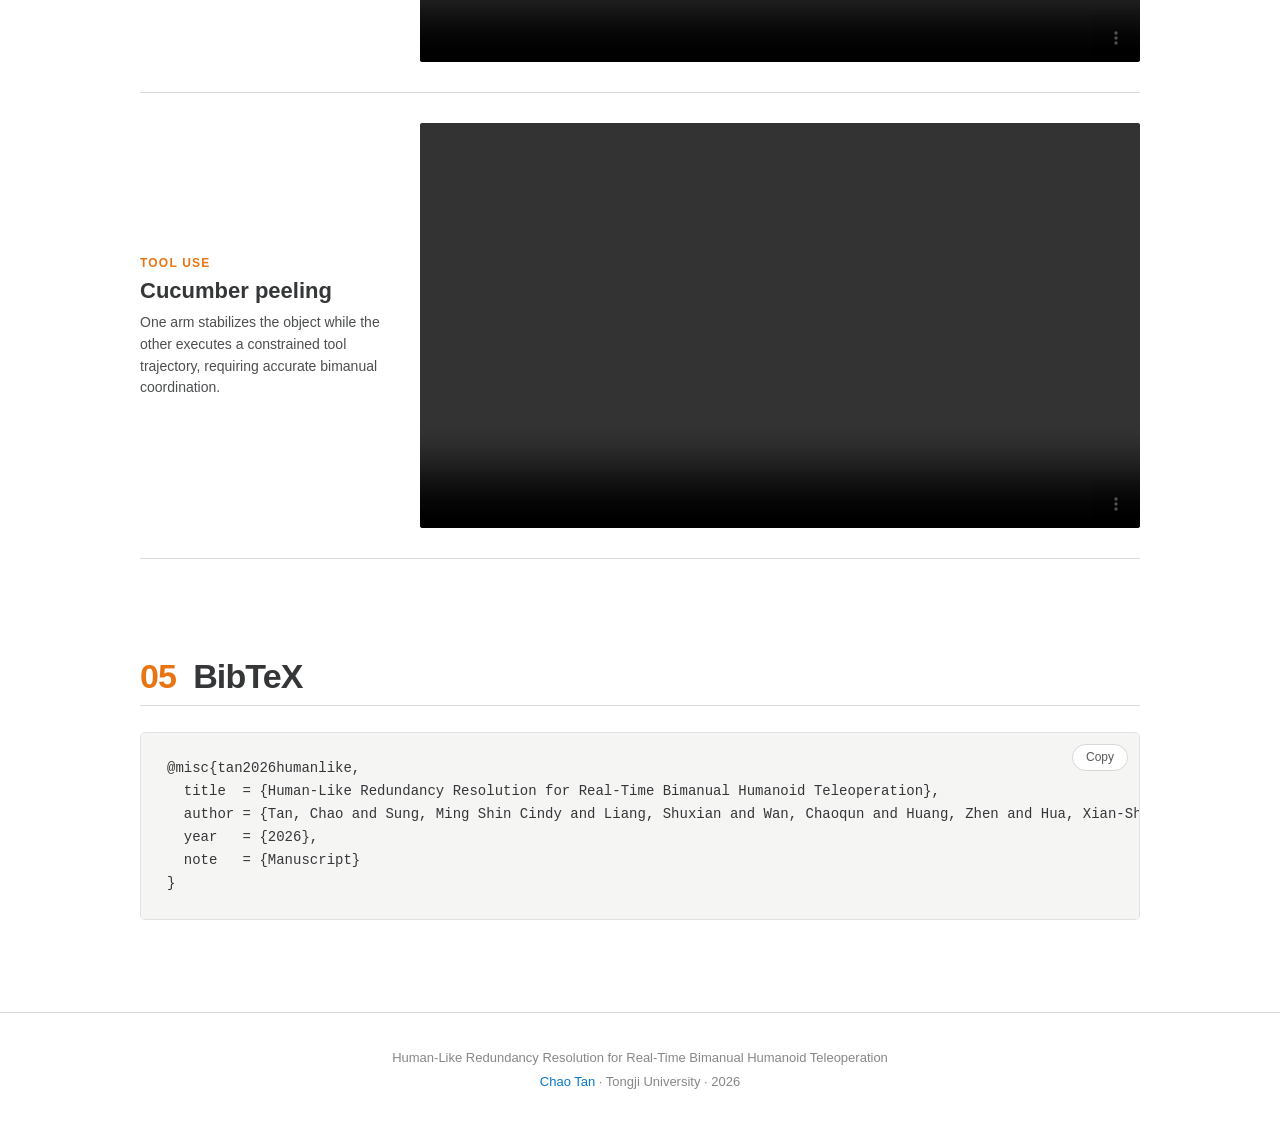
==== commit 9e998a4b: "Reduce workspace demo video size" ====
--- a/projects/human-like-redundancy/index.html
+++ b/projects/human-like-redundancy/index.html
@@ -171,7 +171,7 @@
             <h3>Stable across the workspace</h3>
             <p>From neutral posture through full extension and near-singular configurations, the controller maintains smooth motion and recovers naturally.</p>
           </div>
-          <video class="task-video" controls muted loop playsinline preload="metadata" aria-label="Stable across the workspace demonstration">
+          <video class="task-video task-video--compact" controls muted loop playsinline preload="metadata" aria-label="Stable across the workspace demonstration">
             <source src="assets/video/Stable%20across%20the%20workspace.mp4" type="video/mp4">
             Your browser does not support embedded videos.
           </video>
--- a/projects/human-like-redundancy/styles.css
+++ b/projects/human-like-redundancy/styles.css
@@ -360,6 +360,11 @@
   aspect-ratio: 16 / 9;
   background: #101112;
   object-fit: contain;
+}
+
+.task-video--compact {
+  width: 88%;
+  justify-self: center;
 }
 
 .demo-label {
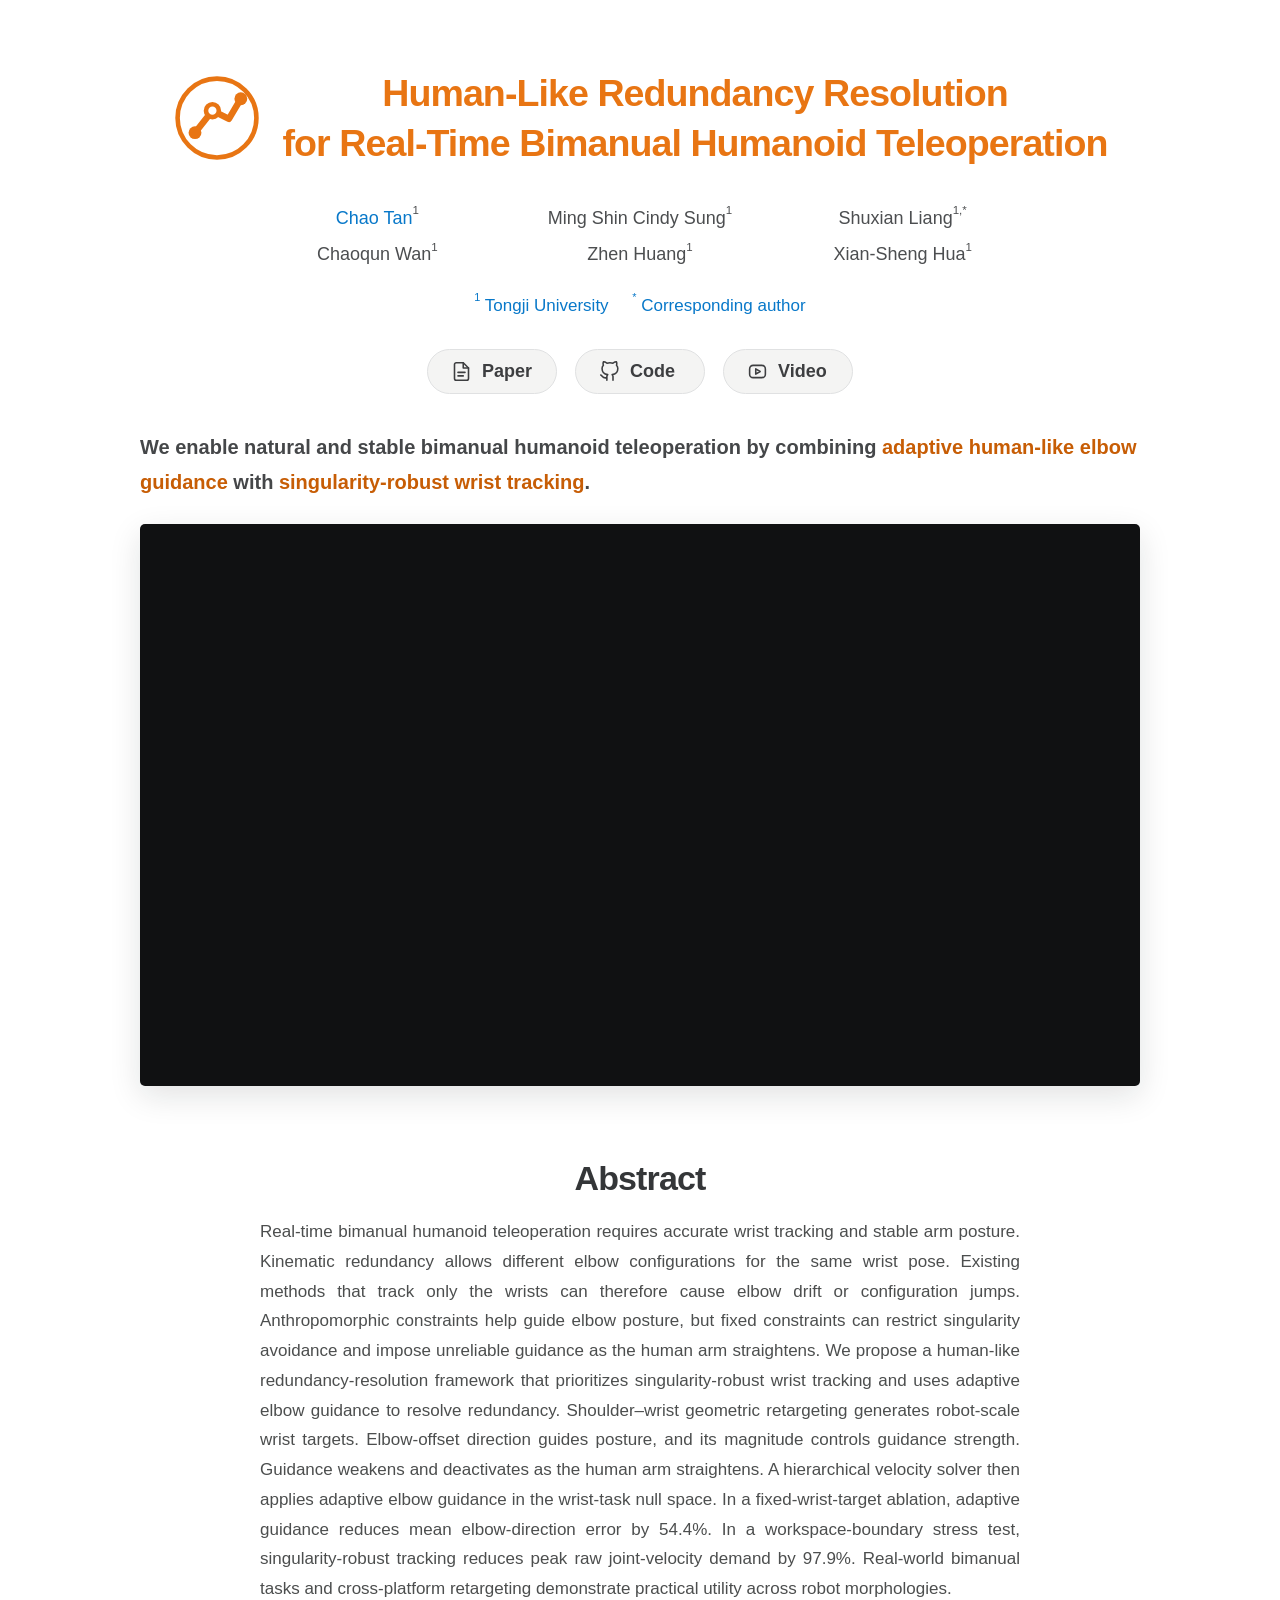
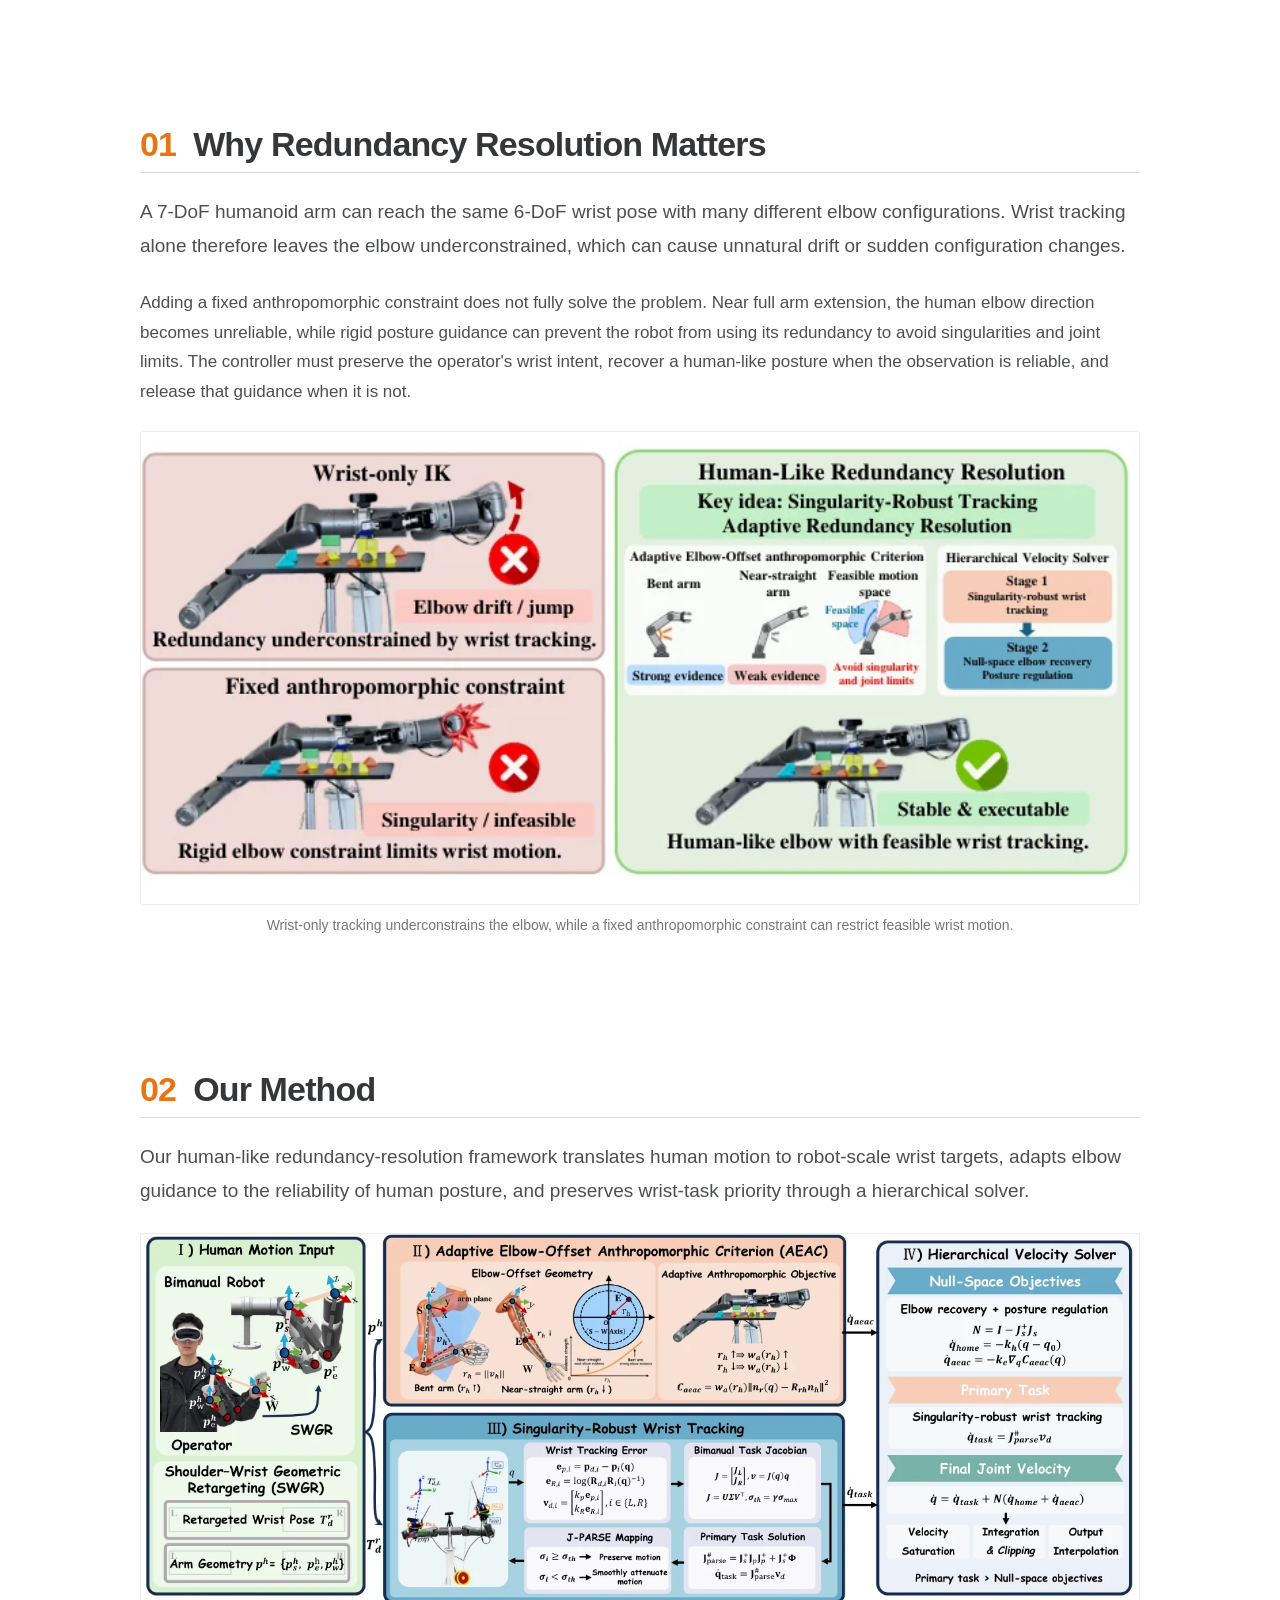
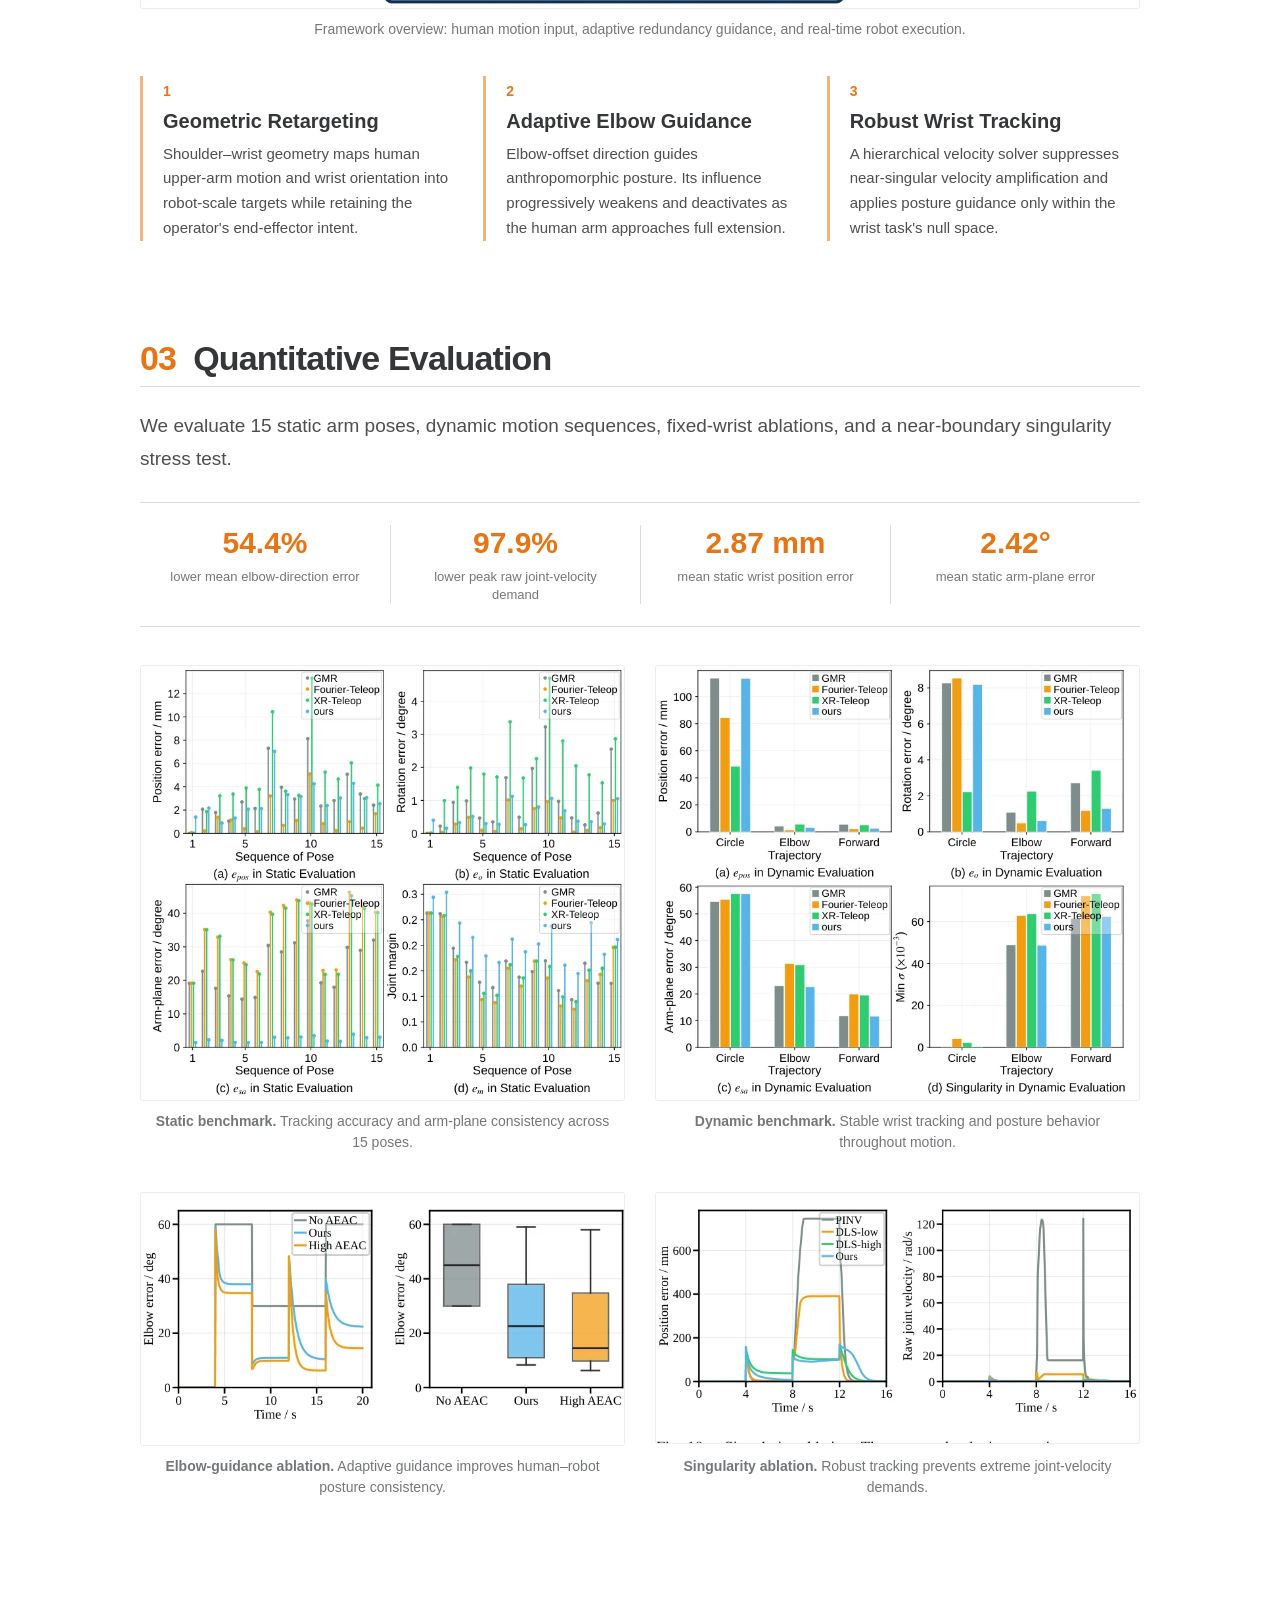
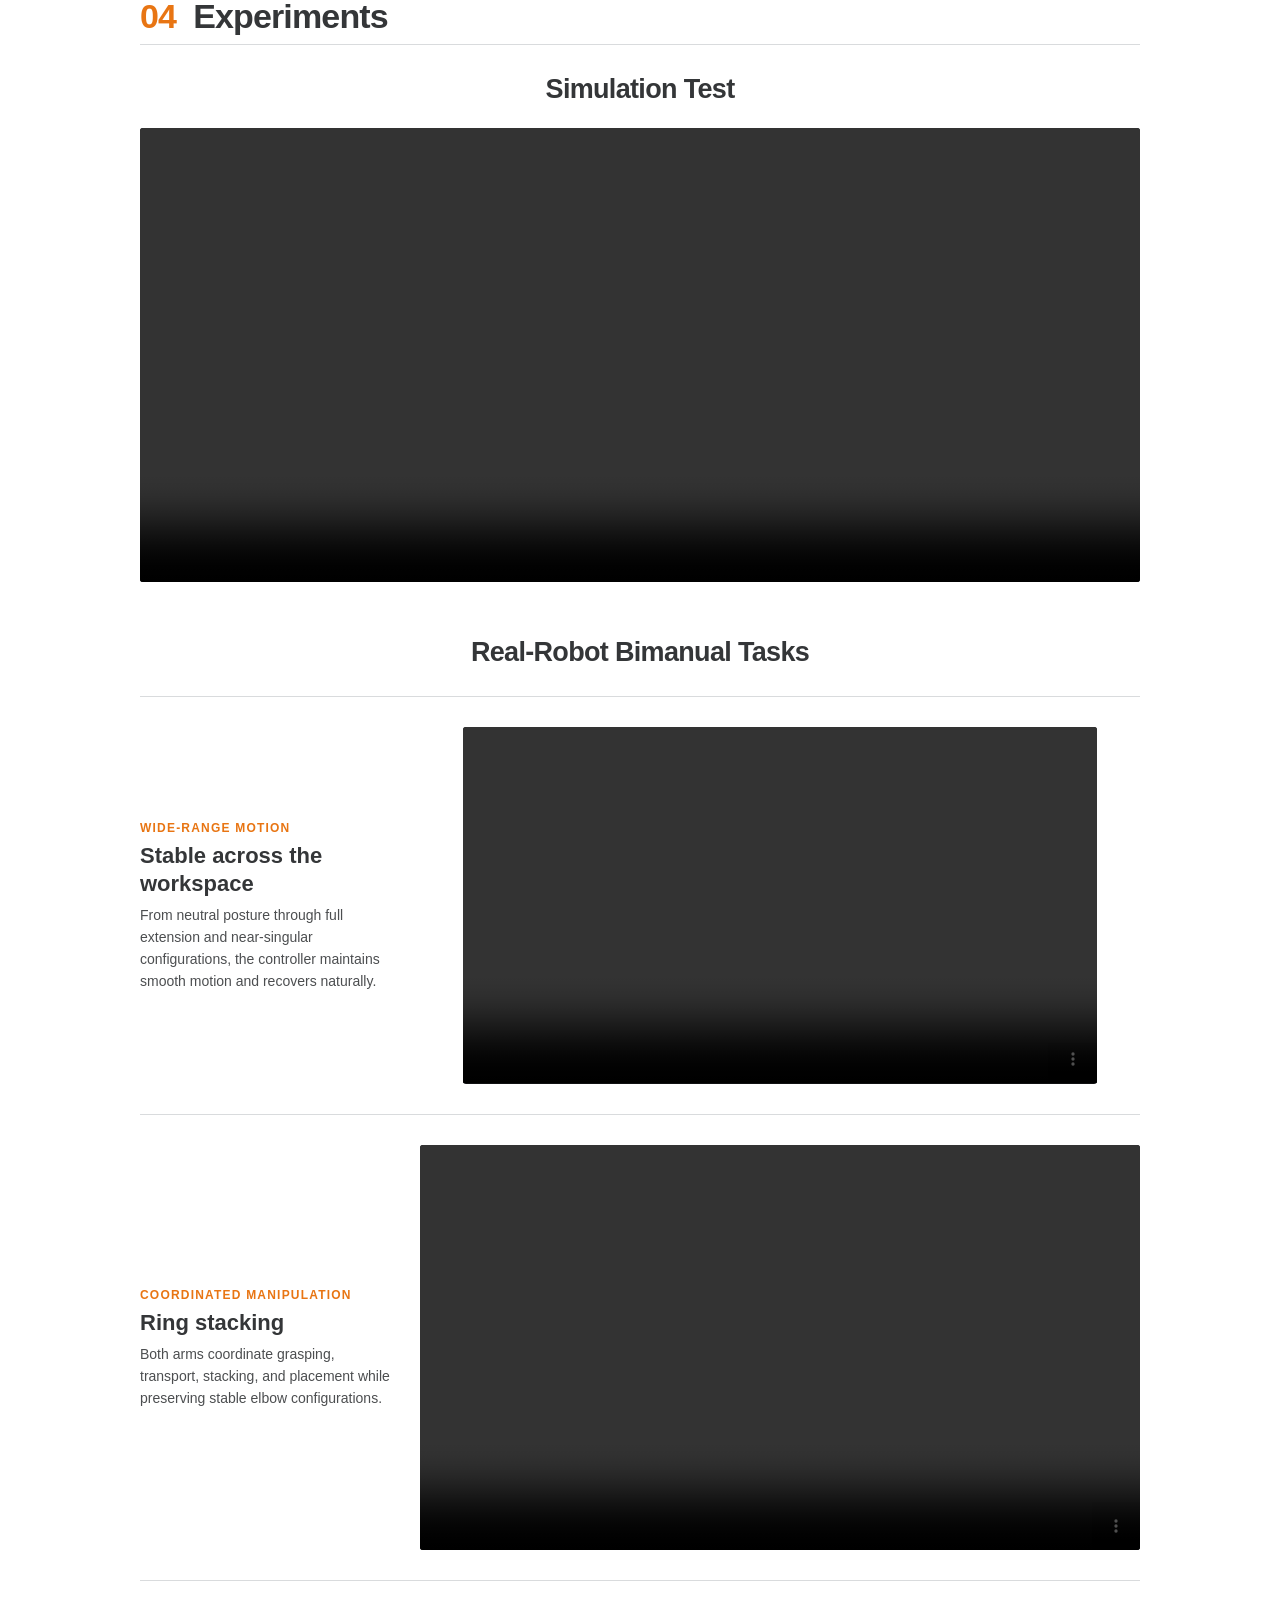
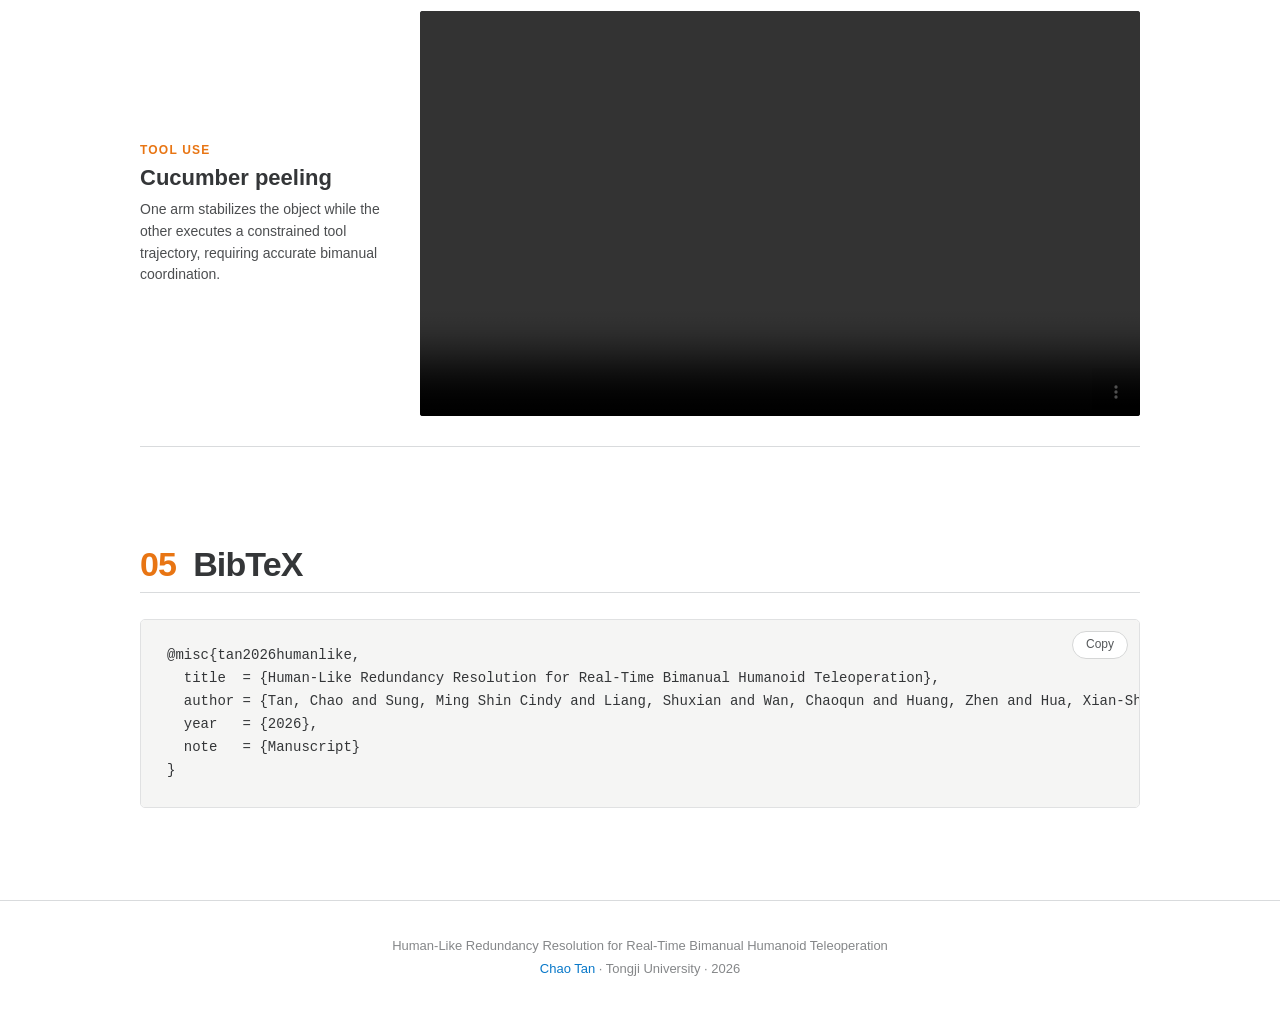
==== commit 203c07a2: "Replace cross-platform section with simulation video" ====
--- a/projects/human-like-redundancy/index.html
+++ b/projects/human-like-redundancy/index.html
@@ -155,13 +155,14 @@
     <section class="content-section page-width" id="experiments">
       <div class="section-heading">
         <p class="section-index">04</p>
-        <h2>Cross-Platform Teleoperation</h2>
-      </div>
-      <p class="section-intro">The same framework transfers across JAKA K1, Fourier GR-1, and Unitree H1, demonstrating practical use across different humanoid morphologies.</p>
-      <figure class="full-figure">
-        <img src="assets/cross_platform.webp" loading="lazy" alt="Cross-platform retargeting on Fourier GR-1, JAKA K1, and Unitree H1">
-        <figcaption>Cross-platform retargeting with unchanged algorithmic parameters.</figcaption>
-      </figure>
+        <h2>Experiments</h2>
+      </div>
+
+      <h3 class="centered-subheading simulation-heading">Simulation Test</h3>
+      <video class="simulation-video" controls muted loop playsinline preload="metadata" aria-label="Simulation test demonstration">
+        <source src="assets/video/sim.mp4" type="video/mp4">
+        Your browser does not support embedded videos.
+      </video>
 
       <h3 class="centered-subheading">Real-Robot Bimanual Tasks</h3>
       <div class="demo-list">
--- a/projects/human-like-redundancy/styles.css
+++ b/projects/human-like-redundancy/styles.css
@@ -333,6 +333,20 @@
 .centered-subheading {
   margin-top: 54px;
   font-size: 27px;
+}
+
+.simulation-heading {
+  margin-top: 28px;
+  margin-bottom: 22px;
+}
+
+.simulation-video {
+  display: block;
+  width: 100%;
+  aspect-ratio: 1586 / 720;
+  border-radius: 3px;
+  background: #101112;
+  object-fit: contain;
 }
 
 .demo-list {
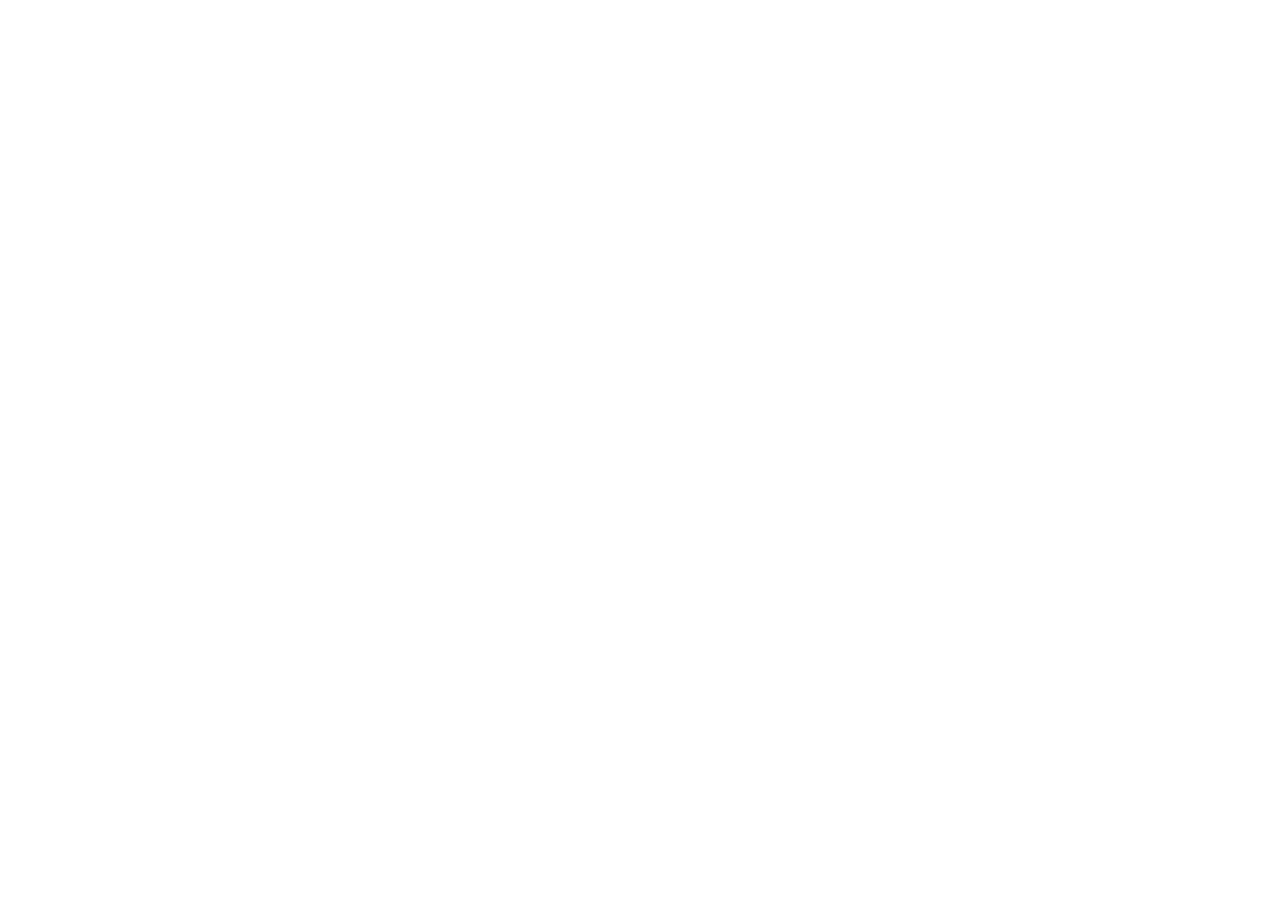
==== commit 2181c8a6: "Redirect legacy project page to canonical site" ====
--- a/projects/human-like-redundancy/index.html
+++ b/projects/human-like-redundancy/index.html
@@ -3,227 +3,12 @@
 <head>
   <meta charset="utf-8">
   <meta name="viewport" content="width=device-width, initial-scale=1">
-  <meta name="description" content="Human-Like Redundancy Resolution for Real-Time Bimanual Humanoid Teleoperation. Adaptive elbow guidance and singularity-robust wrist tracking for humanoid robots.">
-  <meta property="og:title" content="Human-Like Redundancy Resolution | Bimanual Humanoid Teleoperation">
-  <meta property="og:description" content="Adaptive redundancy resolution, singularity-robust wrist tracking, and real-time bimanual humanoid teleoperation.">
-  <meta property="og:type" content="website">
-  <meta property="og:image" content="assets/framework.webp">
-  <meta property="og:url" content="https://chaotan2003.github.io/projects/human-like-redundancy/">
-  <link rel="canonical" href="https://chaotan2003.github.io/projects/human-like-redundancy/">
+  <meta http-equiv="refresh" content="0; url=https://human-like-redundancy.github.io/">
+  <link rel="canonical" href="https://human-like-redundancy.github.io/">
   <title>Human-Like Redundancy Resolution</title>
-  <link rel="stylesheet" href="styles.css">
-  <script src="script.js" defer></script>
+  <script>window.location.replace('https://human-like-redundancy.github.io/' + window.location.search + window.location.hash);</script>
 </head>
 <body>
-  <header class="hero">
-    <div class="page-width">
-      <div class="project-title">
-        <svg class="project-mark" viewBox="0 0 96 96" role="img" aria-label="Stylized robot arm">
-          <circle cx="48" cy="48" r="43" fill="none" stroke="currentColor" stroke-width="5"/>
-          <path d="M24 64 43 40l18 9 13-22" fill="none" stroke="currentColor" stroke-width="7" stroke-linecap="round" stroke-linejoin="round"/>
-          <circle cx="24" cy="64" r="7" fill="currentColor"/>
-          <circle cx="43" cy="40" r="7" fill="white" stroke="currentColor" stroke-width="5"/>
-          <circle cx="74" cy="27" r="7" fill="currentColor"/>
-        </svg>
-        <div>
-          <h1>Human-Like Redundancy Resolution</h1>
-          <p class="subtitle">for Real-Time Bimanual Humanoid Teleoperation</p>
-        </div>
-      </div>
-
-      <div class="authors" aria-label="Authors">
-        <div><a href="https://chaotan2003.github.io/" target="_blank" rel="noopener">Chao Tan</a><sup>1</sup></div>
-        <div>Ming Shin Cindy Sung<sup>1</sup></div>
-        <div>Shuxian Liang<sup>1,*</sup></div>
-        <div>Chaoqun Wan<sup>1</sup></div>
-        <div>Zhen Huang<sup>1</sup></div>
-        <div>Xian-Sheng Hua<sup>1</sup></div>
-      </div>
-
-      <p class="affiliations"><sup>1</sup> Tongji University <span aria-hidden="true">&nbsp;&nbsp;&nbsp;</span> <sup>*</sup> Corresponding author</p>
-
-      <nav class="publication-links" aria-label="Project resources">
-        <a class="resource-button" href="paper.pdf" target="_blank" rel="noopener">
-          <svg viewBox="0 0 24 24" aria-hidden="true"><path d="M14 2H6a2 2 0 0 0-2 2v16a2 2 0 0 0 2 2h12a2 2 0 0 0 2-2V8z"/><path d="M14 2v6h6"/><path d="M8 13h8M8 17h6"/></svg>
-          <span>Paper</span>
-        </a>
-        <a class="resource-button" href="https://github.com/IAIE-PhysicalAI/Bimanual-Teleoperation" target="_blank" rel="noopener">
-          <svg viewBox="0 0 24 24" aria-hidden="true"><path d="M9 19c-5 1.5-5-2.5-7-3m14 6v-3.87a3.37 3.37 0 0 0-.94-2.61c3.14-.35 6.44-1.54 6.44-7A5.44 5.44 0 0 0 20 4.77 5.07 5.07 0 0 0 19.91 1S18.73.65 16 2.48a13.38 13.38 0 0 0-7 0C6.27.65 5.09 1 5.09 1A5.07 5.07 0 0 0 5 4.77a5.44 5.44 0 0 0-1.5 3.78c0 5.42 3.3 6.61 6.44 7A3.37 3.37 0 0 0 9 18.13V22"/></svg>
-          <span>Code</span>
-        </a>
-        <a class="resource-button" href="https://www.youtube.com/watch?v=6D62ZYvsyHY&t=41s" target="_blank" rel="noopener">
-          <svg viewBox="0 0 24 24" aria-hidden="true"><rect x="3" y="5" width="18" height="14" rx="4"/><path d="m10 9 5 3-5 3z"/></svg>
-          <span>Video</span>
-        </a>
-      </nav>
-
-      <p class="paper-lead">We enable natural and stable bimanual humanoid teleoperation by combining <strong>adaptive human-like elbow guidance</strong> with <strong>singularity-robust wrist tracking</strong>.</p>
-
-      <figure class="video-figure" id="video">
-        <div class="video-frame">
-          <iframe src="https://www.youtube-nocookie.com/embed/6D62ZYvsyHY?start=41&amp;rel=0" title="Human-Like Redundancy Resolution for Real-Time Bimanual Humanoid Teleoperation" loading="lazy" allow="accelerometer; autoplay; clipboard-write; encrypted-media; gyroscope; picture-in-picture; web-share" referrerpolicy="strict-origin-when-cross-origin" allowfullscreen></iframe>
-        </div>
-      </figure>
-    </div>
-  </header>
-
-  <main>
-    <section class="abstract-section page-width" id="abstract">
-      <h2 class="centered-heading">Abstract</h2>
-      <div class="abstract-copy">
-        <p>Real-time bimanual humanoid teleoperation requires accurate wrist tracking and stable arm posture. Kinematic redundancy allows different elbow configurations for the same wrist pose. Existing methods that track only the wrists can therefore cause elbow drift or configuration jumps. Anthropomorphic constraints help guide elbow posture, but fixed constraints can restrict singularity avoidance and impose unreliable guidance as the human arm straightens. We propose a human-like redundancy-resolution framework that prioritizes singularity-robust wrist tracking and uses adaptive elbow guidance to resolve redundancy. Shoulder&ndash;wrist geometric retargeting generates robot-scale wrist targets. Elbow-offset direction guides posture, and its magnitude controls guidance strength. Guidance weakens and deactivates as the human arm straightens. A hierarchical velocity solver then applies adaptive elbow guidance in the wrist-task null space. In a fixed-wrist-target ablation, adaptive guidance reduces mean elbow-direction error by 54.4%. In a workspace-boundary stress test, singularity-robust tracking reduces peak raw joint-velocity demand by 97.9%. Real-world bimanual tasks and cross-platform retargeting demonstrate practical utility across robot morphologies.</p>
-      </div>
-    </section>
-
-    <section class="content-section page-width" id="problem">
-      <div class="section-heading">
-        <p class="section-index">01</p>
-        <h2>Why Redundancy Resolution Matters</h2>
-      </div>
-      <p class="section-intro">A 7-DoF humanoid arm can reach the same 6-DoF wrist pose with many different elbow configurations. Wrist tracking alone therefore leaves the elbow underconstrained, which can cause unnatural drift or sudden configuration changes.</p>
-      <p>Adding a fixed anthropomorphic constraint does not fully solve the problem. Near full arm extension, the human elbow direction becomes unreliable, while rigid posture guidance can prevent the robot from using its redundancy to avoid singularities and joint limits. The controller must preserve the operator's wrist intent, recover a human-like posture when the observation is reliable, and release that guidance when it is not.</p>
-      <figure class="full-figure">
-        <img src="assets/motivation.webp" loading="lazy" alt="Comparison of wrist-only inverse kinematics, fixed anthropomorphic constraints, and the proposed human-like redundancy-resolution method">
-        <figcaption>Wrist-only tracking underconstrains the elbow, while a fixed anthropomorphic constraint can restrict feasible wrist motion.</figcaption>
-      </figure>
-    </section>
-
-    <section class="content-section page-width" id="method">
-      <div class="section-heading">
-        <p class="section-index">02</p>
-        <h2>Our Method</h2>
-      </div>
-      <p class="section-intro">Our human-like redundancy-resolution framework translates human motion to robot-scale wrist targets, adapts elbow guidance to the reliability of human posture, and preserves wrist-task priority through a hierarchical solver.</p>
-      <figure class="full-figure">
-        <img src="assets/framework.webp" loading="lazy" alt="Overview of shoulder-wrist geometric retargeting, adaptive elbow-offset guidance, singularity-robust wrist tracking, and the hierarchical solver">
-        <figcaption>Framework overview: human motion input, adaptive redundancy guidance, and real-time robot execution.</figcaption>
-      </figure>
-
-      <div class="method-grid">
-        <article>
-          <span class="method-number">1</span>
-          <h3>Geometric Retargeting</h3>
-          <p>Shoulder&ndash;wrist geometry maps human upper-arm motion and wrist orientation into robot-scale targets while retaining the operator's end-effector intent.</p>
-        </article>
-        <article>
-          <span class="method-number">2</span>
-          <h3>Adaptive Elbow Guidance</h3>
-          <p>Elbow-offset direction guides anthropomorphic posture. Its influence progressively weakens and deactivates as the human arm approaches full extension.</p>
-        </article>
-        <article>
-          <span class="method-number">3</span>
-          <h3>Robust Wrist Tracking</h3>
-          <p>A hierarchical velocity solver suppresses near-singular velocity amplification and applies posture guidance only within the wrist task's null space.</p>
-        </article>
-      </div>
-    </section>
-
-    <section class="content-section page-width" id="results">
-      <div class="section-heading">
-        <p class="section-index">03</p>
-        <h2>Quantitative Evaluation</h2>
-      </div>
-      <p class="section-intro">We evaluate 15 static arm poses, dynamic motion sequences, fixed-wrist ablations, and a near-boundary singularity stress test.</p>
-
-      <div class="metrics" aria-label="Key results">
-        <div><strong>54.4%</strong><span>lower mean elbow-direction error</span></div>
-        <div><strong>97.9%</strong><span>lower peak raw joint-velocity demand</span></div>
-        <div><strong>2.87 mm</strong><span>mean static wrist position error</span></div>
-        <div><strong>2.42°</strong><span>mean static arm-plane error</span></div>
-      </div>
-
-      <div class="figure-grid">
-        <figure>
-          <img src="assets/static_benchmarks.webp" loading="lazy" alt="Static position, rotation, arm-plane error, and joint margin plots">
-          <figcaption><strong>Static benchmark.</strong> Tracking accuracy and arm-plane consistency across 15 poses.</figcaption>
-        </figure>
-        <figure>
-          <img src="assets/dynamic_benchmarks.webp" loading="lazy" alt="Dynamic position and rotation error, arm-plane error, and singularity margin comparison">
-          <figcaption><strong>Dynamic benchmark.</strong> Stable wrist tracking and posture behavior throughout motion.</figcaption>
-        </figure>
-        <figure>
-          <img src="assets/elbow_ablation.webp" loading="lazy" alt="Elbow-direction error ablation plots">
-          <figcaption><strong>Elbow-guidance ablation.</strong> Adaptive guidance improves human&ndash;robot posture consistency.</figcaption>
-        </figure>
-        <figure>
-          <img src="assets/singularity_ablation.webp" loading="lazy" alt="Joint-velocity comparison near a singularity">
-          <figcaption><strong>Singularity ablation.</strong> Robust tracking prevents extreme joint-velocity demands.</figcaption>
-        </figure>
-      </div>
-    </section>
-
-    <section class="content-section page-width" id="experiments">
-      <div class="section-heading">
-        <p class="section-index">04</p>
-        <h2>Experiments</h2>
-      </div>
-
-      <h3 class="centered-subheading simulation-heading">Simulation Test</h3>
-      <video class="simulation-video" controls muted loop playsinline preload="metadata" aria-label="Simulation test demonstration">
-        <source src="assets/video/sim.mp4" type="video/mp4">
-        Your browser does not support embedded videos.
-      </video>
-
-      <h3 class="centered-subheading">Real-Robot Bimanual Tasks</h3>
-      <div class="demo-list">
-        <article class="demo-row">
-          <div class="demo-copy">
-            <p class="demo-label">Wide-range motion</p>
-            <h3>Stable across the workspace</h3>
-            <p>From neutral posture through full extension and near-singular configurations, the controller maintains smooth motion and recovers naturally.</p>
-          </div>
-          <video class="task-video task-video--compact" controls muted loop playsinline preload="metadata" aria-label="Stable across the workspace demonstration">
-            <source src="assets/video/Stable%20across%20the%20workspace.mp4" type="video/mp4">
-            Your browser does not support embedded videos.
-          </video>
-        </article>
-        <article class="demo-row">
-          <div class="demo-copy">
-            <p class="demo-label">Coordinated manipulation</p>
-            <h3>Ring stacking</h3>
-            <p>Both arms coordinate grasping, transport, stacking, and placement while preserving stable elbow configurations.</p>
-          </div>
-          <video class="task-video" controls muted loop playsinline preload="metadata" aria-label="Ring stacking demonstration">
-            <source src="assets/video/Ring%20stacking.mp4" type="video/mp4">
-            Your browser does not support embedded videos.
-          </video>
-        </article>
-        <article class="demo-row">
-          <div class="demo-copy">
-            <p class="demo-label">Tool use</p>
-            <h3>Cucumber peeling</h3>
-            <p>One arm stabilizes the object while the other executes a constrained tool trajectory, requiring accurate bimanual coordination.</p>
-          </div>
-          <video class="task-video" controls muted loop playsinline preload="metadata" aria-label="Cucumber peeling demonstration">
-            <source src="assets/video/Cucumber%20peeling.mp4" type="video/mp4">
-            Your browser does not support embedded videos.
-          </video>
-        </article>
-      </div>
-    </section>
-
-    <section class="content-section page-width" id="bibtex">
-      <div class="section-heading">
-        <p class="section-index">05</p>
-        <h2>BibTeX</h2>
-      </div>
-      <div class="bibtex-wrap">
-        <button class="copy-button" type="button" aria-label="Copy BibTeX">Copy</button>
-        <pre><code id="bibtex-code">@misc{tan2026humanlike,
-  title  = {Human-Like Redundancy Resolution for Real-Time Bimanual Humanoid Teleoperation},
-  author = {Tan, Chao and Sung, Ming Shin Cindy and Liang, Shuxian and Wan, Chaoqun and Huang, Zhen and Hua, Xian-Sheng},
-  year   = {2026},
-  note   = {Manuscript}
-}</code></pre>
-      </div>
-    </section>
-  </main>
-
-  <footer class="footer">
-    <div class="page-width">
-      <p>Human-Like Redundancy Resolution for Real-Time Bimanual Humanoid Teleoperation</p>
-      <p><a href="https://chaotan2003.github.io/" target="_blank" rel="noopener">Chao Tan</a> · Tongji University · 2026</p>
-    </div>
-  </footer>
+  <p>This project has moved to <a href="https://human-like-redundancy.github.io/">human-like-redundancy.github.io</a>.</p>
 </body>
 </html>
